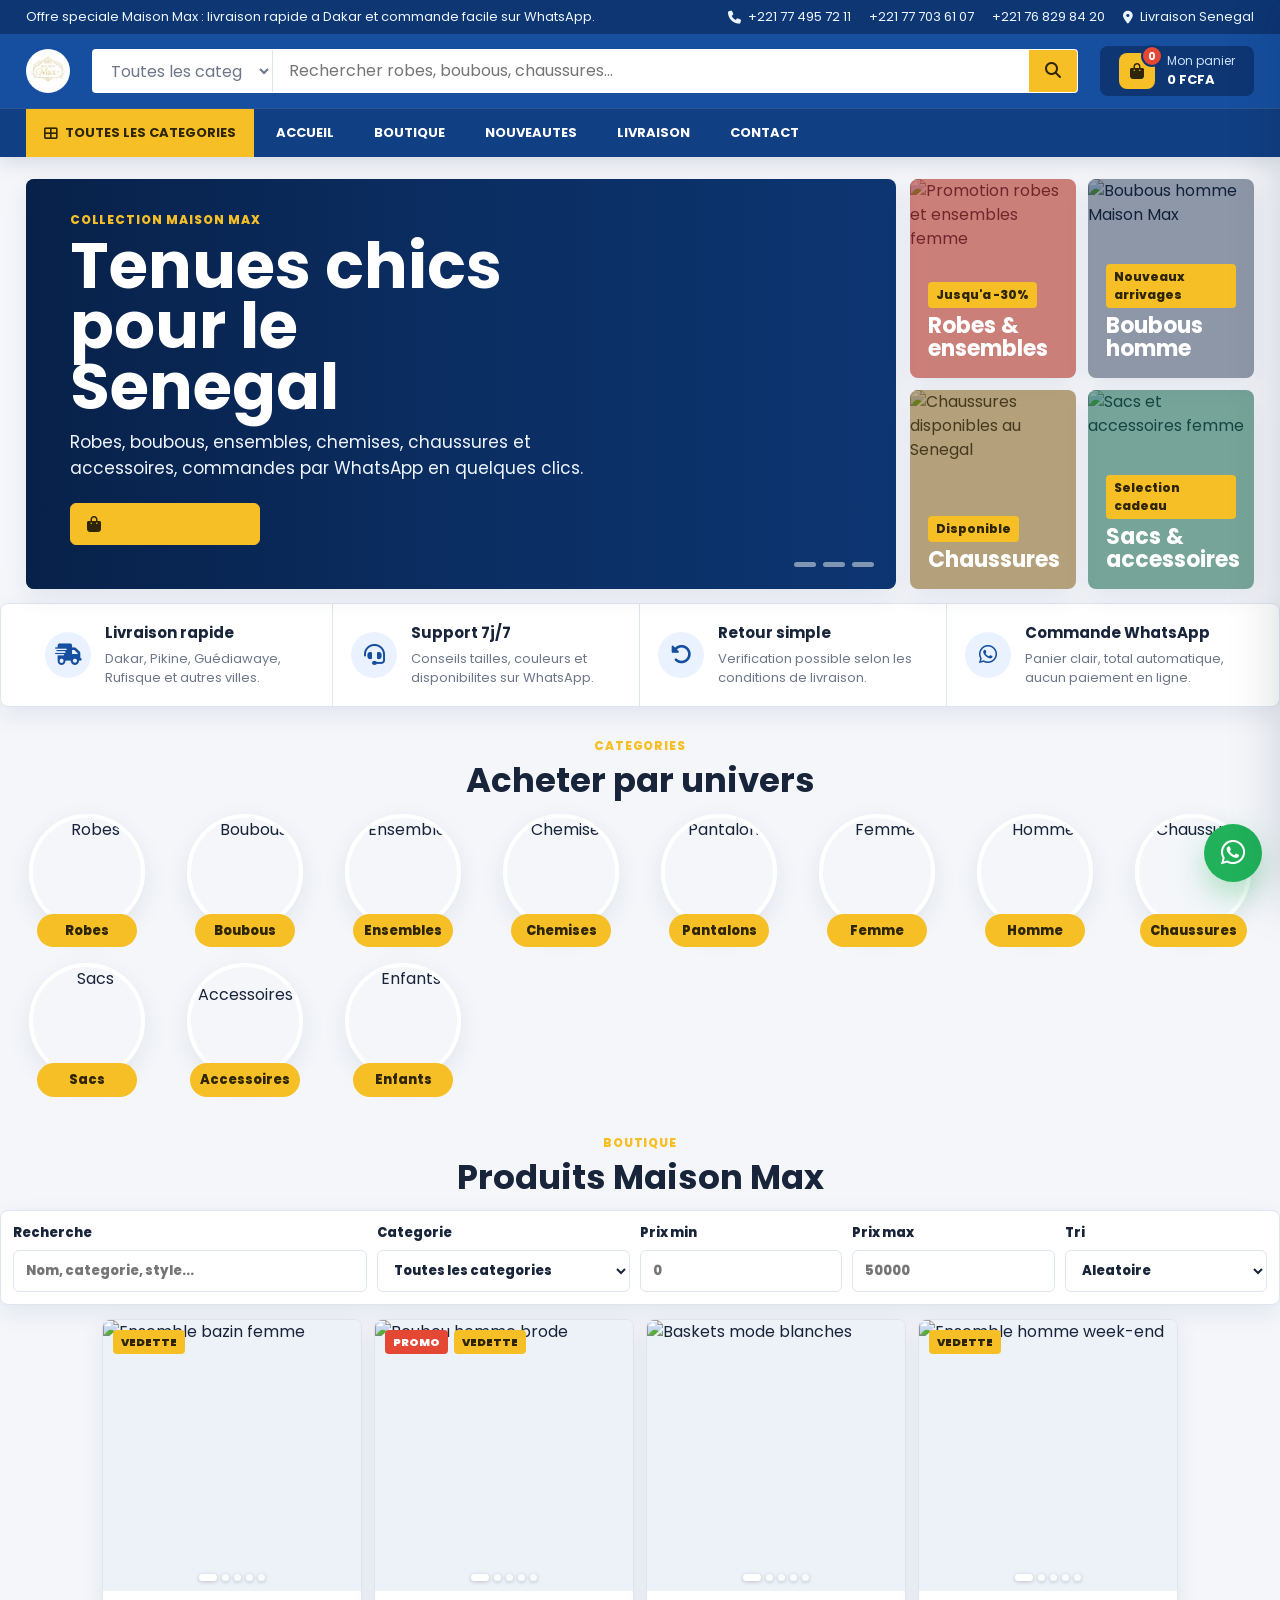
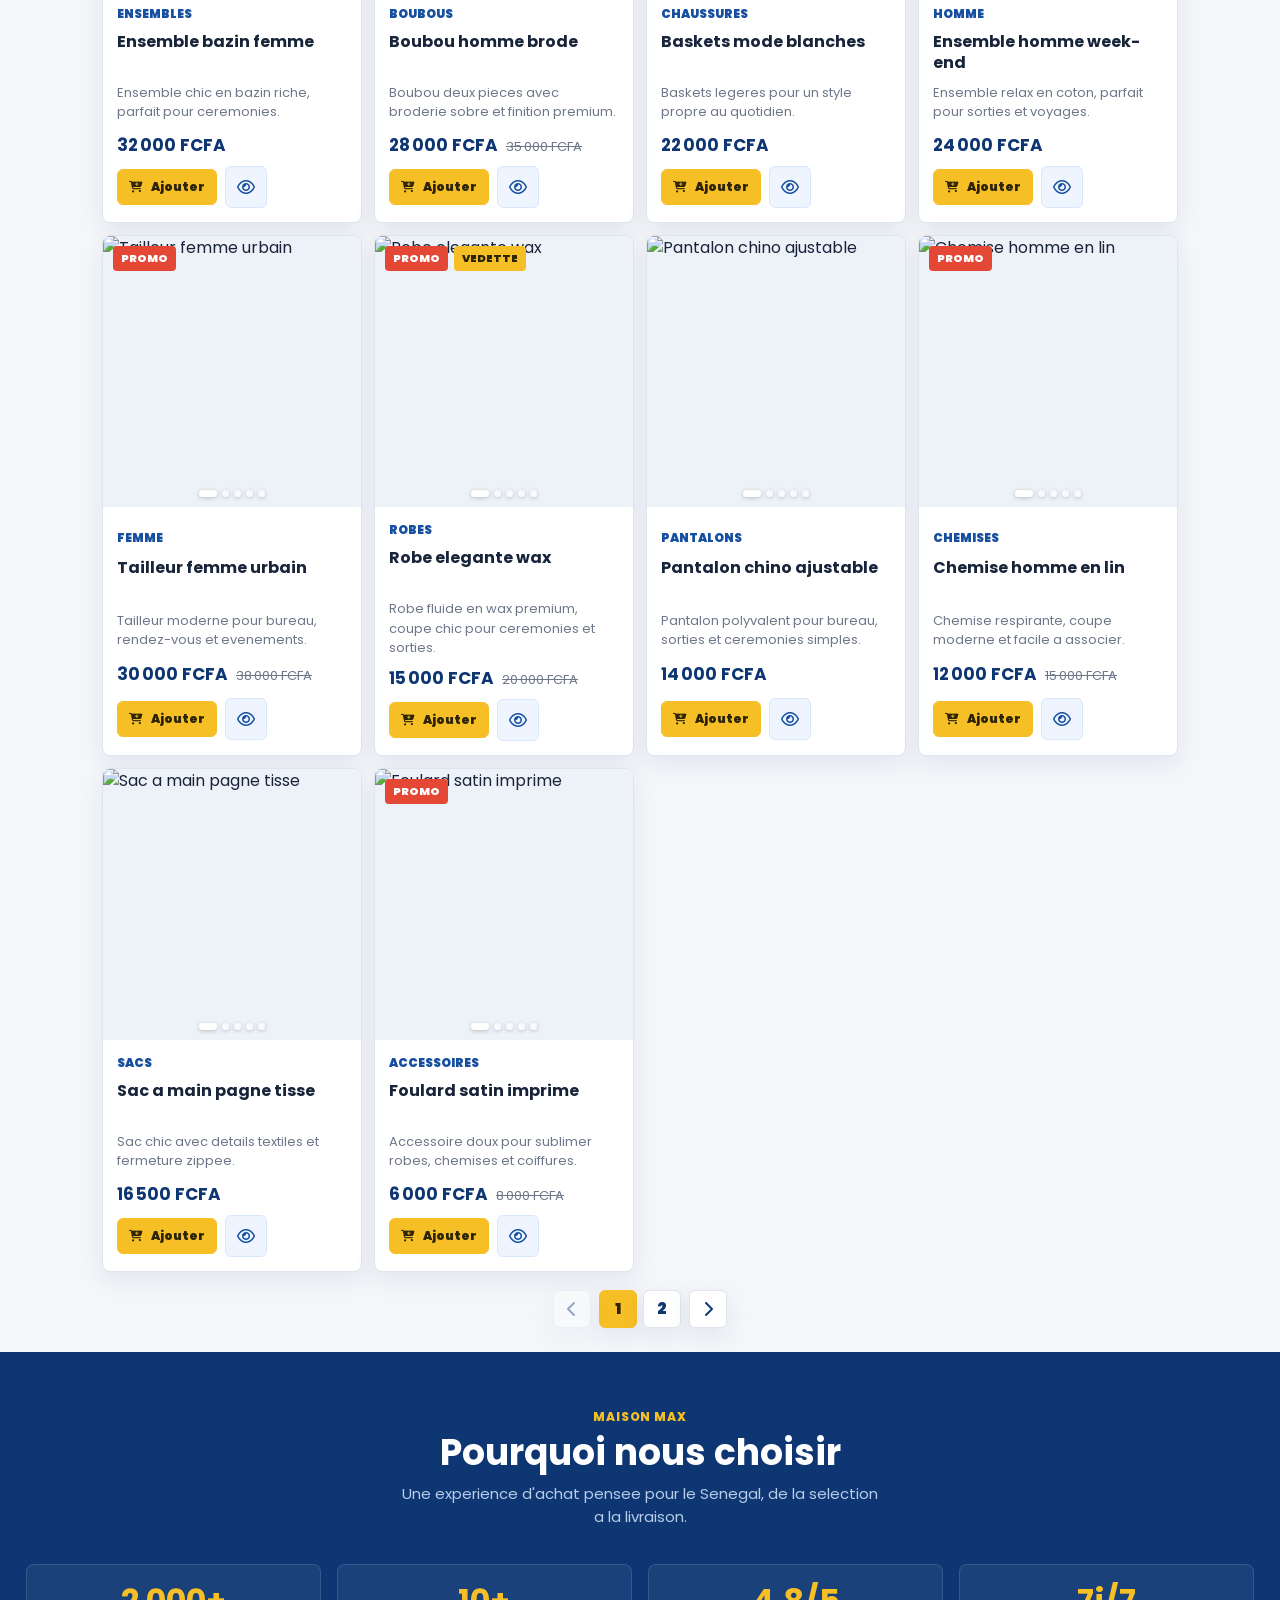
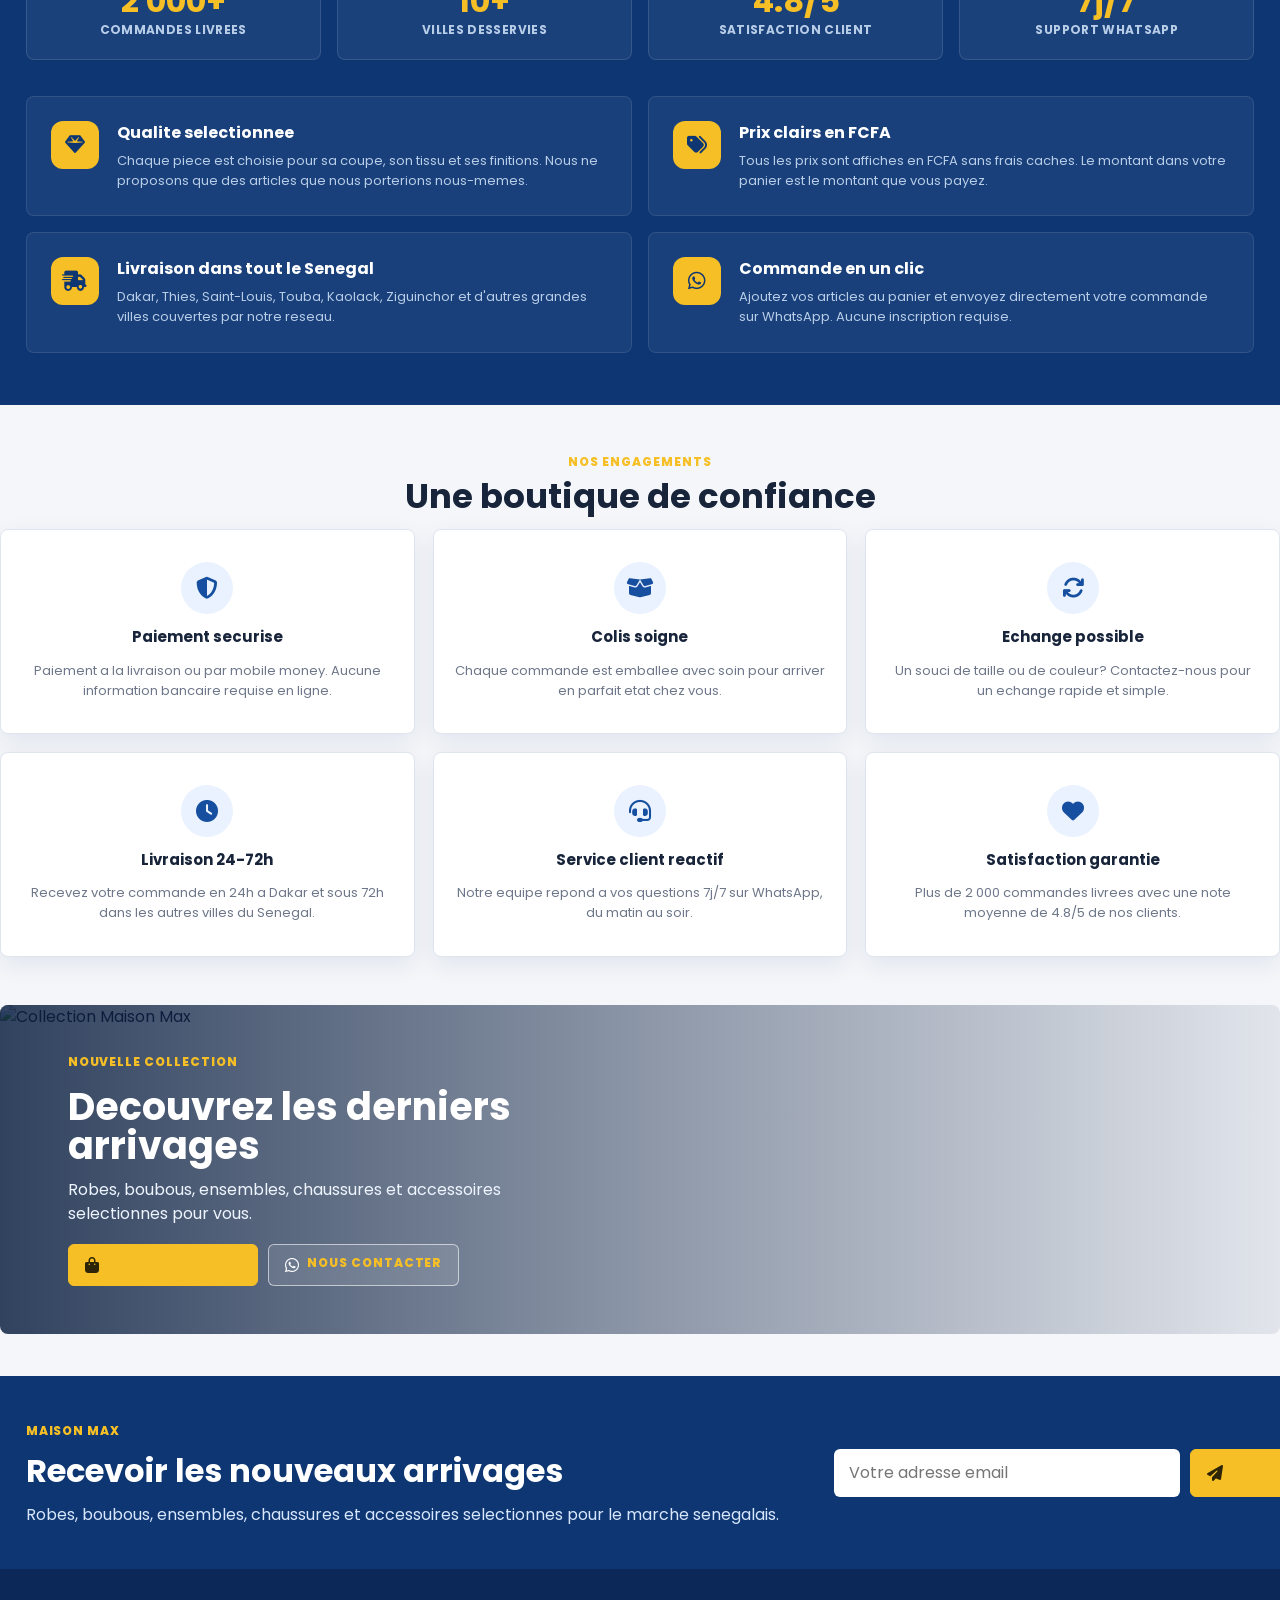
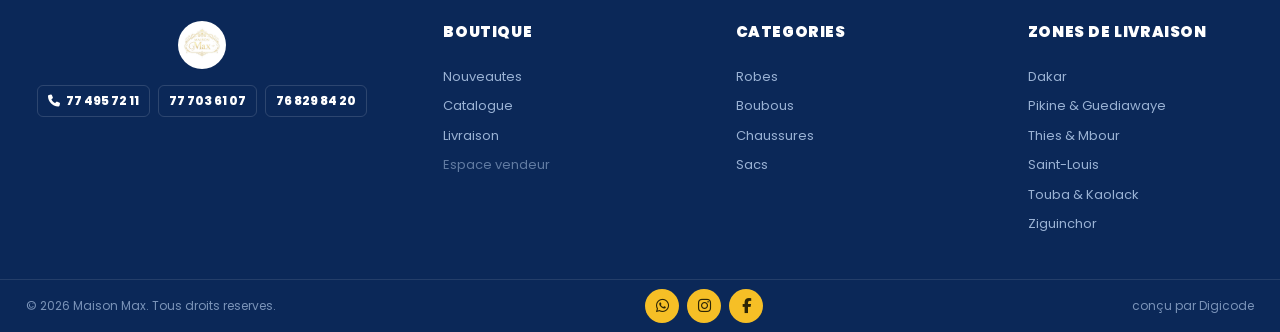
==== index.html @ e3ef1ea2 "Update footer credit" ====
<!doctype html>
<html lang="fr">
  <head>
    <meta charset="UTF-8" />
    <meta name="viewport" content="width=device-width, initial-scale=1.0" />
    <title>Maison Max Senegal | Vetements homme, femme et enfant en FCFA</title>
    <meta
      name="description"
      content="Maison Max vend des vetements chics au Senegal : robes, boubous, ensembles, chemises, chaussures, sacs et accessoires. Commande simple par WhatsApp, livraison a Dakar et dans les grandes villes."
    />
    <meta name="robots" content="index, follow" />
    <link rel="canonical" href="https://maisonmax.sn/" />
    <meta property="og:title" content="Maison Max Senegal | Boutique de vetements" />
    <meta
      property="og:description"
      content="Vetements homme, femme, enfant, chaussures et accessoires au Senegal. Ajoutez au panier et commandez directement sur WhatsApp."
    />
    <meta property="og:type" content="website" />
    <meta property="og:url" content="https://maisonmax.sn/" />
    <meta property="og:image" content="https://maisonmax.sn/assets/logo-maison-max.jpg" />
    <meta property="og:site_name" content="Maison Max" />
    <meta name="twitter:card" content="summary_large_image" />
    <meta name="twitter:title" content="Maison Max Senegal" />
    <meta
      name="twitter:description"
      content="Boutique de vetements au Senegal avec commande WhatsApp et livraison locale."
    />
    <meta name="twitter:image" content="https://maisonmax.sn/assets/logo-maison-max.jpg" />
    <link rel="icon" href="assets/logo-maison-max.jpg" type="image/jpeg" />
    <link rel="preconnect" href="https://fonts.googleapis.com" />
    <link rel="preconnect" href="https://fonts.gstatic.com" crossorigin />
    <link rel="stylesheet" href="https://fonts.googleapis.com/css2?family=Poppins:wght@400;500;600;700;800;900&display=swap" />
    <link rel="preconnect" href="https://cdnjs.cloudflare.com" />
    <link rel="preconnect" href="https://images.unsplash.com" />
    <link rel="stylesheet" href="https://cdnjs.cloudflare.com/ajax/libs/font-awesome/6.5.2/css/all.min.css" referrerpolicy="no-referrer" />
    <link rel="stylesheet" href="css/style.css" />
    <script type="application/ld+json">
      {
        "@context": "https://schema.org",
        "@type": "Store",
        "name": "Maison Max",
        "url": "https://maisonmax.sn/",
        "logo": "https://maisonmax.sn/assets/logo-maison-max.jpg",
        "image": "https://maisonmax.sn/assets/logo-maison-max.jpg",
        "description": "Boutique de vetements au Senegal specialisee dans les robes, boubous, ensembles, chemises, chaussures, sacs et accessoires.",
        "telephone": "+221774957211",
        "priceRange": "FCFA",
        "address": {
          "@type": "PostalAddress",
          "addressCountry": "SN",
          "addressLocality": "Dakar"
        },
        "areaServed": ["Dakar", "Pikine", "Guédiawaye", "Rufisque", "Thiès", "Mbour", "Saint-Louis", "Touba", "Kaolack", "Ziguinchor"],
        "sameAs": ["https://wa.me/221774957211"]
      }
    </script>
  </head>
  <body class="home-page">
    <header class="site-header">
      <div class="topbar">
        <div class="container topbar-inner">
          <p>Offre speciale Maison Max : livraison rapide a Dakar et commande facile sur WhatsApp.</p>
          <div class="topbar-links" role="group" aria-label="Informations boutique">
            <a href="tel:+221774957211"><i class="fa-solid fa-phone"></i> +221 77 495 72 11</a>
            <a href="tel:+221777036107">+221 77 703 61 07</a>
            <a href="tel:+221768298420">+221 76 829 84 20</a>
            <a href="#livraison"><i class="fa-solid fa-location-dot"></i> Livraison Senegal</a>
          </div>
        </div>
      </div>

      <div class="main-header">
        <div class="container main-header-inner">
          <button class="menu-toggle" type="button" data-menu-toggle aria-label="Ouvrir le menu" aria-expanded="false">
            <i class="fa-solid fa-bars"></i>
          </button>

          <a class="brand" href="index.html" aria-label="Maison Max accueil">
            <img src="assets/logo-maison-max.jpg" alt="Maison Max" width="96" height="58" />
          </a>

          <form class="header-search" role="search">
            <select data-hero-category aria-label="Categorie">
              <option value="all">Toutes les categories</option>
            </select>
            <input data-product-search type="search" placeholder="Rechercher robes, boubous, chaussures..." aria-label="Recherche produit" />
            <button type="submit" aria-label="Rechercher"><i class="fa-solid fa-magnifying-glass"></i></button>
          </form>

          <button class="cart-button" type="button" data-cart-open aria-label="Ouvrir le panier">
            <span class="cart-icon"><i class="fa-solid fa-bag-shopping"></i><strong data-cart-count>0</strong></span>
            <span>
              <small>Mon panier</small>
              <b data-cart-total>0 FCFA</b>
            </span>
          </button>
        </div>
      </div>

      <nav class="nav-bar" data-main-nav>
        <div class="container nav-inner">
          <button class="menu-close" type="button" data-menu-close aria-label="Fermer le menu">
            <i class="fa-solid fa-xmark"></i>
          </button>
          <button class="all-categories" type="button" data-category-shortcut data-category-shortcut-value="all">
            <i class="fa-solid fa-table-cells-large"></i>
            <span>Toutes les categories</span>
          </button>
          <div class="menu-category-grid" data-menu-categories aria-label="Sous-categories"></div>
          <a href="#accueil">Accueil</a>
          <a href="boutique.html">Boutique</a>
          <a href="#catalogue">Nouveautes</a>
          <a href="#livraison">Livraison</a>
          <a href="#contact">Contact</a>
        </div>
      </nav>
    </header>

    <main id="accueil">
      <section class="hero-band">
        <div class="container hero-grid">
          <article class="hero-main">
            <div class="hero-slider" aria-hidden="true">
              <img class="hero-slide" src="https://images.unsplash.com/photo-1483985988355-763728e1935b?auto=format&fit=crop&w=1500&q=84" alt="" loading="eager" />
              <img class="hero-slide" src="https://images.unsplash.com/photo-1490481651871-ab68de25d43d?auto=format&fit=crop&w=1500&q=84" alt="" loading="eager" />
              <img class="hero-slide" src="https://images.unsplash.com/photo-1529139574466-a303027c1d8b?auto=format&fit=crop&w=1500&q=84" alt="" loading="eager" />
            </div>
            <div class="hero-dots" aria-hidden="true">
              <span></span><span></span><span></span>
            </div>
            <div class="hero-copy">
              <span>Collection Maison Max</span>
              <h1>Tenues chics pour le Senegal</h1>
              <p>Robes, boubous, ensembles, chemises, chaussures et accessoires, commandes par WhatsApp en quelques clics.</p>
              <div class="hero-actions">
                <a class="btn btn-primary" href="boutique.html"><i class="fa-solid fa-bag-shopping"></i><span>Voir la boutique</span></a>
              </div>
            </div>
          </article>

          <div class="promo-stack" role="group" aria-label="Promotions Maison Max">
            <article class="promo-card red">
              <img src="https://images.unsplash.com/photo-1558769132-cb1aea458c5e?auto=format&fit=crop&w=700&q=80" alt="Promotion robes et ensembles femme" loading="lazy" />
              <div>
                <span>Jusqu'a -30%</span>
                <h2>Robes &amp; ensembles</h2>
              </div>
            </article>
            <article class="promo-card blue">
              <img src="https://images.unsplash.com/photo-1516826957135-700dedea698c?auto=format&fit=crop&w=700&q=80" alt="Boubous homme Maison Max" loading="lazy" />
              <div>
                <span>Nouveaux arrivages</span>
                <h2>Boubous homme</h2>
              </div>
            </article>
            <article class="promo-card gold">
              <img src="https://images.unsplash.com/photo-1549298916-b41d501d3772?auto=format&fit=crop&w=700&q=80" alt="Chaussures disponibles au Senegal" loading="lazy" />
              <div>
                <span>Disponible</span>
                <h2>Chaussures</h2>
              </div>
            </article>
            <article class="promo-card green">
              <img src="https://images.unsplash.com/photo-1590874103328-eac38a683ce7?auto=format&fit=crop&w=700&q=80" alt="Sacs et accessoires femme" loading="lazy" />
              <div>
                <span>Selection cadeau</span>
                <h2>Sacs &amp; accessoires</h2>
              </div>
            </article>
          </div>
        </div>
      </section>

      <section class="services-strip" id="livraison">
        <div class="container services-grid">
          <article>
            <i class="fa-solid fa-truck-fast"></i>
            <div>
              <h2>Livraison rapide</h2>
              <p>Dakar, Pikine, Guédiawaye, Rufisque et autres villes.</p>
            </div>
          </article>
          <article>
            <i class="fa-solid fa-headset"></i>
            <div>
              <h2>Support 7j/7</h2>
              <p>Conseils tailles, couleurs et disponibilites sur WhatsApp.</p>
            </div>
          </article>
          <article>
            <i class="fa-solid fa-rotate-left"></i>
            <div>
              <h2>Retour simple</h2>
              <p>Verification possible selon les conditions de livraison.</p>
            </div>
          </article>
          <article>
            <i class="fa-brands fa-whatsapp"></i>
            <div>
              <h2>Commande WhatsApp</h2>
              <p>Panier clair, total automatique, aucun paiement en ligne.</p>
            </div>
          </article>
        </div>
      </section>

      <section class="container category-section" aria-labelledby="categories-title">
        <div class="section-heading">
          <div>
            <span>Categories</span>
            <h2 id="categories-title">Acheter par univers</h2>
          </div>
        </div>
        <div class="category-circles" data-category-circles></div>
      </section>

      <section class="container commerce-layout" id="catalogue">
        <div class="shop-main">
          <section aria-labelledby="catalogue-title">
            <div class="section-heading compact">
              <div>
                <span>Boutique</span>
                <h2 id="catalogue-title">Produits Maison Max</h2>
              </div>
            </div>

            <div class="filters-panel">
              <div class="filter-field search-field">
                <label for="catalog-search">Recherche</label>
                <input id="catalog-search" data-product-search type="search" placeholder="Nom, categorie, style..." />
              </div>
              <div class="filter-field">
                <label for="category-filter">Categorie</label>
                <select id="category-filter" data-category-filter>
                  <option value="all">Toutes les categories</option>
                </select>
              </div>
              <div class="filter-field">
                <label for="min-price">Prix min</label>
                <input id="min-price" data-min-price type="number" min="0" step="500" placeholder="0" />
              </div>
              <div class="filter-field">
                <label for="max-price">Prix max</label>
                <input id="max-price" data-max-price type="number" min="0" step="500" placeholder="50000" />
              </div>
              <div class="filter-field">
                <label for="sort-products">Tri</label>
                <select id="sort-products" data-sort>
                  <option value="random">Aleatoire</option>
                  <option value="category">Par categorie</option>
                  <option value="newest">Plus recent</option>
                  <option value="price-asc">Prix croissant</option>
                  <option value="price-desc">Prix decroissant</option>
                  <option value="promo">Promotion</option>
                </select>
              </div>
            </div>

            <div class="alert" data-product-error hidden></div>
            <div class="products-grid skeleton-grid" data-product-skeleton>
              <div class="skeleton-card"></div>
              <div class="skeleton-card"></div>
              <div class="skeleton-card"></div>
              <div class="skeleton-card"></div>
            </div>
            <div class="empty-state" data-products-empty hidden>
              <i class="fa-regular fa-face-smile"></i>
              <h3>Aucun produit trouve</h3>
              <p>Essayez une autre recherche, une autre categorie ou une plage de prix plus large.</p>
            </div>
            <div class="products-grid" data-products-grid></div>
            <nav class="products-pagination" data-products-pagination aria-label="Pagination des produits"></nav>
          </section>

        </div>
      </section>

      <section class="why-band">
        <div class="container">
          <div class="why-header">
            <span>Maison Max</span>
            <h2>Pourquoi nous choisir</h2>
            <p>Une experience d'achat pensee pour le Senegal, de la selection a la livraison.</p>
          </div>
          <div class="why-stats">
            <div class="why-stat">
              <strong>2 000+</strong>
              <span>Commandes livrees</span>
            </div>
            <div class="why-stat">
              <strong>10+</strong>
              <span>Villes desservies</span>
            </div>
            <div class="why-stat">
              <strong>4.8/5</strong>
              <span>Satisfaction client</span>
            </div>
            <div class="why-stat">
              <strong>7j/7</strong>
              <span>Support WhatsApp</span>
            </div>
          </div>
          <div class="why-grid">
            <article class="why-card">
              <div class="why-icon"><i class="fa-solid fa-gem"></i></div>
              <div>
                <h3>Qualite selectionnee</h3>
                <p>Chaque piece est choisie pour sa coupe, son tissu et ses finitions. Nous ne proposons que des articles que nous porterions nous-memes.</p>
              </div>
            </article>
            <article class="why-card">
              <div class="why-icon"><i class="fa-solid fa-tags"></i></div>
              <div>
                <h3>Prix clairs en FCFA</h3>
                <p>Tous les prix sont affiches en FCFA sans frais caches. Le montant dans votre panier est le montant que vous payez.</p>
              </div>
            </article>
            <article class="why-card">
              <div class="why-icon"><i class="fa-solid fa-truck-fast"></i></div>
              <div>
                <h3>Livraison dans tout le Senegal</h3>
                <p>Dakar, Thies, Saint-Louis, Touba, Kaolack, Ziguinchor et d'autres grandes villes couvertes par notre reseau.</p>
              </div>
            </article>
            <article class="why-card">
              <div class="why-icon"><i class="fa-brands fa-whatsapp"></i></div>
              <div>
                <h3>Commande en un clic</h3>
                <p>Ajoutez vos articles au panier et envoyez directement votre commande sur WhatsApp. Aucune inscription requise.</p>
              </div>
            </article>
          </div>
        </div>
      </section>

      <section class="container reassurance-section">
        <div class="section-heading">
          <div>
            <span>Nos engagements</span>
            <h2>Une boutique de confiance</h2>
          </div>
        </div>
        <div class="reassurance-grid">
          <article class="reassurance-card">
            <div class="reassurance-icon"><i class="fa-solid fa-shield-halved"></i></div>
            <h3>Paiement securise</h3>
            <p>Paiement a la livraison ou par mobile money. Aucune information bancaire requise en ligne.</p>
          </article>
          <article class="reassurance-card">
            <div class="reassurance-icon"><i class="fa-solid fa-box-open"></i></div>
            <h3>Colis soigne</h3>
            <p>Chaque commande est emballee avec soin pour arriver en parfait etat chez vous.</p>
          </article>
          <article class="reassurance-card">
            <div class="reassurance-icon"><i class="fa-solid fa-arrows-rotate"></i></div>
            <h3>Echange possible</h3>
            <p>Un souci de taille ou de couleur? Contactez-nous pour un echange rapide et simple.</p>
          </article>
          <article class="reassurance-card">
            <div class="reassurance-icon"><i class="fa-solid fa-clock"></i></div>
            <h3>Livraison 24-72h</h3>
            <p>Recevez votre commande en 24h a Dakar et sous 72h dans les autres villes du Senegal.</p>
          </article>
          <article class="reassurance-card">
            <div class="reassurance-icon"><i class="fa-solid fa-headset"></i></div>
            <h3>Service client reactif</h3>
            <p>Notre equipe repond a vos questions 7j/7 sur WhatsApp, du matin au soir.</p>
          </article>
          <article class="reassurance-card">
            <div class="reassurance-icon"><i class="fa-solid fa-heart"></i></div>
            <h3>Satisfaction garantie</h3>
            <p>Plus de 2 000 commandes livrees avec une note moyenne de 4.8/5 de nos clients.</p>
          </article>
        </div>
      </section>

      <section class="cta-banner-section">
        <div class="container cta-banner">
          <img src="https://images.unsplash.com/photo-1490481651871-ab68de25d43d?auto=format&fit=crop&w=1600&q=80" alt="Collection Maison Max" loading="lazy" />
          <div class="cta-banner-overlay"></div>
          <div class="cta-banner-content">
            <span>Nouvelle collection</span>
            <h2>Decouvrez les derniers arrivages</h2>
            <p>Robes, boubous, ensembles, chaussures et accessoires selectionnes pour vous.</p>
            <div class="cta-banner-actions">
              <a class="btn btn-primary" href="boutique.html"><i class="fa-solid fa-bag-shopping"></i><span>Voir la boutique</span></a>
              <a class="btn btn-ghost" href="https://wa.me/221774957211"><i class="fa-brands fa-whatsapp"></i><span>Nous contacter</span></a>
            </div>
          </div>
        </div>
      </section>

      <section class="newsletter-band" id="contact">
        <div class="container newsletter-inner">
          <div>
            <span>Maison Max</span>
            <h2>Recevoir les nouveaux arrivages</h2>
            <p>Robes, boubous, ensembles, chaussures et accessoires selectionnes pour le marche senegalais.</p>
          </div>
          <form data-newsletter-form>
            <input type="email" placeholder="Votre adresse email" aria-label="Adresse email" required />
            <button class="btn btn-primary" type="submit"><i class="fa-solid fa-paper-plane"></i><span>S'inscrire</span></button>
          </form>
        </div>
      </section>
    </main>

    <footer class="site-footer">
      <div class="container footer-grid">
        <div class="footer-brand">
          <img src="assets/logo-maison-max.jpg" alt="Maison Max" width="120" height="90" loading="lazy" />
          <div class="footer-phones" aria-label="Numeros Maison Max">
            <a href="tel:+221774957211"><i class="fa-solid fa-phone"></i> 77 495 72 11</a>
            <a href="tel:+221777036107">77 703 61 07</a>
            <a href="tel:+221768298420">76 829 84 20</a>
          </div>
        </div>
        <div>
          <h2>Boutique</h2>
          <a href="#catalogue">Nouveautes</a>
          <a href="#catalogue">Catalogue</a>
          <a href="#livraison">Livraison</a>
          <a class="footer-admin" href="admin.html">Espace vendeur</a>
        </div>
        <div>
          <h2>Categories</h2>
          <a href="#catalogue">Robes</a>
          <a href="#catalogue">Boubous</a>
          <a href="#catalogue">Chaussures</a>
          <a href="#catalogue">Sacs</a>
        </div>
        <div>
          <h2>Zones de livraison</h2>
          <a href="#livraison">Dakar</a>
          <a href="#livraison">Pikine &amp; Guediawaye</a>
          <a href="#livraison">Thies &amp; Mbour</a>
          <a href="#livraison">Saint-Louis</a>
          <a href="#livraison">Touba &amp; Kaolack</a>
          <a href="#livraison">Ziguinchor</a>
        </div>
      </div>
      <div class="footer-bottom">
        <div class="container footer-bottom-inner">
          <p>&copy; 2026 Maison Max. Tous droits reserves.</p>
          <div class="social-links">
            <a href="https://wa.me/221774957211" aria-label="WhatsApp Maison Max"><i class="fa-brands fa-whatsapp"></i></a>
            <a href="#" aria-label="Instagram Maison Max"><i class="fa-brands fa-instagram"></i></a>
            <a href="#" aria-label="Facebook Maison Max"><i class="fa-brands fa-facebook-f"></i></a>
          </div>
          <p>conçu par Digicode</p>
        </div>
      </div>
    </footer>

    <a class="floating-whatsapp" href="https://wa.me/221774957211" data-whatsapp-floating aria-label="Contacter Maison Max sur WhatsApp">
      <i class="fa-brands fa-whatsapp"></i>
    </a>

    <div class="cart-overlay" data-cart-overlay></div>
    <aside class="cart-drawer" data-cart-drawer aria-hidden="true" aria-label="Panier">
      <div class="cart-header">
        <div>
          <span>Maison Max</span>
          <h2>Votre panier</h2>
          <p class="cart-summary" data-cart-summary>0 article</p>
        </div>
        <button class="icon-btn" type="button" data-cart-close aria-label="Fermer le panier"><i class="fa-solid fa-xmark"></i></button>
      </div>
      <div class="cart-empty" data-cart-empty>
        <i class="fa-solid fa-bag-shopping"></i>
        <p>Votre panier est vide.</p>
      </div>
      <div class="cart-list" data-cart-list></div>
      <div class="cart-footer">
        <label class="field-label">
          <span>Ville de livraison</span>
          <select data-delivery-city>
            <option value="">A preciser</option>
            <option>Dakar</option>
            <option>Pikine</option>
            <option>Guédiawaye</option>
            <option>Rufisque</option>
            <option>Thiès</option>
            <option>Mbour</option>
            <option>Saint-Louis</option>
            <option>Touba</option>
            <option>Kaolack</option>
            <option>Ziguinchor</option>
          </select>
        </label>
        <div class="cart-total-line">
          <span>Total</span>
          <strong data-cart-total>0 FCFA</strong>
        </div>
        <button class="btn btn-primary btn-full" type="button" data-whatsapp-checkout>
          <i class="fa-brands fa-whatsapp"></i><span>Commander sur WhatsApp</span>
        </button>
        <button class="text-btn center" type="button" data-clear-cart>Vider le panier</button>
      </div>
    </aside>

    <div class="product-modal" data-product-modal aria-hidden="true" role="dialog" aria-modal="true">
      <div class="product-modal-overlay" data-product-modal-overlay></div>
      <div class="product-modal-panel">
        <button class="icon-btn modal-close" type="button" data-product-modal-close aria-label="Fermer le detail produit">
          <i class="fa-solid fa-xmark"></i>
        </button>
        <div class="product-modal-body" data-product-modal-body></div>
      </div>
    </div>

    <script src="https://cdn.jsdelivr.net/npm/@supabase/supabase-js@2"></script>
    <script src="js/config.js"></script>
    <script src="js/utils.js"></script>
    <script src="js/supabase.js"></script>
    <script src="js/cart.js"></script>
    <script src="js/app.js"></script>
  </body>
</html>
---- css/style.css ----
:root {
  --primary: #164f9f;
  --primary-dark: #0d3673;
  --accent: #f6bf26;
  --accent-dark: #c89413;
  --danger: #e44834;
  --success: #16a56f;
  --text: #18243a;
  --muted: #6d7789;
  --border: #dfe5ef;
  --bg: #f4f6fa;
  --white: #ffffff;
  --panel: #ffffff;
  --shadow: 0 16px 40px rgba(18, 43, 77, 0.12);
  --soft-shadow: 0 8px 24px rgba(18, 43, 77, 0.08);
  --radius: 8px;
}

* {
  box-sizing: border-box;
}

html {
  max-width: 100%;
  overflow-x: hidden;
  scroll-behavior: smooth;
}

body {
  width: 100%;
  max-width: 100%;
  margin: 0;
  color: var(--text);
  background: var(--bg);
  font-family: "Poppins", ui-sans-serif, system-ui, -apple-system, BlinkMacSystemFont, "Segoe UI", sans-serif;
  line-height: 1.5;
  overflow-x: hidden;
}

.site-header,
main,
.site-footer {
  width: 100%;
  max-width: 100%;
}

body.cart-open,
body.modal-open,
body.mobile-menu-open {
  overflow: hidden;
  padding-right: var(--scrollbar-width, 0px);
}

img {
  display: block;
  max-width: 100%;
}

a {
  color: inherit;
  text-decoration: none;
}

button,
input,
select,
textarea {
  font: inherit;
  max-width: 100%;
}

button {
  cursor: pointer;
}

button:disabled {
  cursor: not-allowed;
  opacity: 0.65;
}

.container {
  width: 100%;
  max-width: none;
  margin: 0 auto;
  padding-right: clamp(14px, 2vw, 34px);
  padding-left: clamp(14px, 2vw, 34px);
}

.site-header {
  position: sticky;
  top: 0;
  z-index: 50;
  box-shadow: 0 6px 18px rgba(9, 28, 57, 0.12);
}

.topbar {
  background: var(--primary-dark);
  color: #ecf4ff;
  font-size: 13px;
}

.topbar-inner {
  min-height: 34px;
  display: flex;
  align-items: center;
  justify-content: space-between;
  gap: 18px;
}

.topbar p {
  margin: 0;
}

.topbar-links {
  display: flex;
  flex-wrap: wrap;
  align-items: center;
  justify-content: flex-end;
  gap: 6px 18px;
}

.topbar a {
  display: inline-flex;
  align-items: center;
  gap: 7px;
  color: #ecf4ff;
}

.main-header {
  background: var(--primary);
  color: var(--white);
}

.main-header-inner {
  min-height: 74px;
  display: grid;
  grid-template-columns: auto minmax(420px, 1fr) auto;
  align-items: center;
  gap: 22px;
}

.main-header-inner > * {
  min-width: 0;
}

.brand {
  display: inline-flex;
  align-items: center;
  width: max-content;
}

.brand img {
  width: 44px;
  height: 44px;
  object-fit: contain;
  border-radius: 50%;
  background: transparent;
  padding: 0;
}

.menu-toggle {
  display: none;
  width: 42px;
  height: 42px;
  border: 1px solid rgba(255, 255, 255, 0.28);
  border-radius: var(--radius);
  color: var(--white);
  background: rgba(255, 255, 255, 0.1);
}

.menu-toggle i {
  transition: transform 0.25s ease;
}

.menu-toggle.is-active i {
  transform: rotate(90deg);
}

.menu-close {
  display: none;
}

.header-search {
  display: grid;
  grid-template-columns: 180px 1fr 48px;
  min-height: 44px;
  background: var(--white);
  border-radius: 4px;
  overflow: hidden;
  border: 1px solid rgba(255, 255, 255, 0.24);
}

.header-search select,
.header-search input {
  min-width: 0;
  border: 0;
  outline: 0;
  color: var(--text);
  background: var(--white);
}

.header-search select {
  padding: 0 14px;
  border-right: 1px solid var(--border);
  color: var(--muted);
}

.header-search input {
  padding: 0 16px;
}

.header-search button {
  border: 0;
  color: #2d2506;
  background: var(--accent);
}

.product-page-search {
  display: flex;
  justify-content: center;
  background: transparent;
  border: 0;
}

.cart-button {
  min-width: 154px;
  min-height: 50px;
  display: inline-flex;
  align-items: center;
  justify-content: center;
  justify-self: end;
  gap: 12px;
  border: 0;
  border-radius: var(--radius);
  color: var(--white);
  background: var(--primary-dark);
}

.cart-button small,
.cart-button b {
  display: block;
  text-align: left;
}

.cart-button small {
  font-size: 12px;
  color: #cae0ff;
}

.cart-button b {
  font-size: 13px;
}

.cart-icon {
  position: relative;
  display: grid;
  place-items: center;
  width: 36px;
  height: 36px;
  border-radius: var(--radius);
  color: #2d2506;
  background: var(--accent);
}

.cart-icon strong {
  position: absolute;
  top: -8px;
  right: -8px;
  display: grid;
  place-items: center;
  width: 22px;
  height: 22px;
  border: 2px solid var(--primary-dark);
  border-radius: 50%;
  color: var(--white);
  background: var(--danger);
  font-size: 11px;
}

.nav-bar {
  background: #113f83;
  color: var(--white);
  border-top: 1px solid rgba(255, 255, 255, 0.12);
}

.nav-inner {
  min-height: 48px;
  display: flex;
  align-items: center;
  gap: 4px;
}

.nav-inner a,
.all-categories {
  min-height: 48px;
  display: inline-flex;
  align-items: center;
  gap: 8px;
  padding: 0 18px;
  border: 0;
  color: var(--white);
  background: transparent;
  font-weight: 700;
  font-size: 13px;
  text-transform: uppercase;
}

.all-categories {
  color: #2d2506;
  background: var(--accent);
  border-radius: 0;
}

.nav-inner a:hover,
.all-categories:hover {
  filter: brightness(1.04);
  background-color: rgba(255, 255, 255, 0.08);
}

.all-categories:hover {
  background: #ffd049;
}

.menu-category-grid {
  display: none;
}

.hero-band {
  padding: 22px 0 14px;
}

.hero-grid {
  display: grid;
  grid-template-columns: minmax(0, 2.15fr) minmax(320px, 0.85fr);
  gap: 14px;
}

.hero-main {
  position: relative;
  min-height: 410px;
  overflow: hidden;
  border-radius: var(--radius);
  background: var(--primary-dark);
  box-shadow: var(--soft-shadow);
}

.hero-slider {
  position: absolute;
  inset: 0;
}

.hero-slide {
  position: absolute;
  inset: 0;
  width: 100%;
  height: 100%;
  object-fit: cover;
  opacity: 0;
  animation: heroCarousel 12s linear infinite;
}

.hero-slide:nth-child(2) {
  animation-delay: 4s;
}

.hero-slide:nth-child(3) {
  animation-delay: 8s;
}

.hero-dots {
  position: absolute;
  z-index: 2;
  right: 22px;
  bottom: 22px;
  display: flex;
  gap: 7px;
}

.hero-dots span {
  width: 22px;
  height: 5px;
  border-radius: 999px;
  background: rgba(255, 255, 255, 0.48);
  animation: heroDot 12s linear infinite;
}

.hero-dots span:nth-child(2) {
  animation-delay: 4s;
}

.hero-dots span:nth-child(3) {
  animation-delay: 8s;
}

.promo-card img,
.sidebar-banner img {
  width: 100%;
  height: 100%;
  object-fit: cover;
}

.hero-main::after {
  content: "";
  position: absolute;
  inset: 0;
  background: linear-gradient(90deg, rgba(6, 27, 61, 0.78), rgba(6, 27, 61, 0.32), rgba(6, 27, 61, 0.04));
}

.hero-copy {
  position: absolute;
  z-index: 1;
  inset: auto auto 44px 44px;
  width: min(520px, calc(100% - 64px));
  color: var(--white);
}

.hero-copy span,
.section-heading span,
.newsletter-inner span,
.admin-title-row span,
.cart-header span {
  display: inline-block;
  margin-bottom: 7px;
  color: var(--accent);
  font-size: 12px;
  font-weight: 800;
  letter-spacing: 0.08em;
  text-transform: uppercase;
}

.hero-copy h1 {
  margin: 0 0 12px;
  max-width: 12ch;
  font-size: clamp(38px, 5vw, 68px);
  line-height: 0.95;
  letter-spacing: 0;
}

.hero-copy p {
  max-width: 560px;
  margin: 0 0 22px;
  color: #eef5ff;
  font-size: 17px;
}

.hero-actions {
  display: flex;
  flex-wrap: wrap;
  gap: 10px;
}

.promo-stack {
  display: grid;
  grid-template-columns: 1fr 1fr;
  gap: 12px;
}

.promo-card {
  position: relative;
  min-height: 198px;
  overflow: hidden;
  border-radius: var(--radius);
  box-shadow: var(--soft-shadow);
}

.promo-card::after {
  content: "";
  position: absolute;
  inset: 0;
  background: rgba(10, 30, 61, 0.44);
}

.promo-card.red::after {
  background: rgba(174, 42, 30, 0.58);
}

.promo-card.gold::after {
  background: rgba(119, 79, 0, 0.5);
}

.promo-card.green::after {
  background: rgba(17, 98, 73, 0.55);
}

.promo-card div {
  position: absolute;
  z-index: 1;
  left: 18px;
  right: 18px;
  bottom: 18px;
  color: var(--white);
}

.promo-card span {
  display: inline-block;
  margin-bottom: 6px;
  padding: 4px 8px;
  border-radius: 4px;
  color: #2d2506;
  background: var(--accent);
  font-size: 12px;
  font-weight: 800;
}

.promo-card h2 {
  margin: 0;
  font-size: 22px;
  line-height: 1.05;
}

.services-strip {
  padding: 0 0 22px;
}

.services-grid {
  display: grid;
  grid-template-columns: repeat(4, 1fr);
  background: var(--panel);
  border: 1px solid var(--border);
  border-radius: var(--radius);
  box-shadow: var(--soft-shadow);
}

.services-grid article {
  display: flex;
  align-items: center;
  gap: 14px;
  min-height: 92px;
  padding: 18px;
  border-right: 1px solid var(--border);
}

.services-grid article:last-child {
  border-right: 0;
}

.services-grid i {
  display: grid;
  place-items: center;
  flex: 0 0 46px;
  width: 46px;
  height: 46px;
  border-radius: 50%;
  color: var(--primary);
  background: #eaf2ff;
  font-size: 21px;
}

.services-grid h2 {
  margin: 0 0 4px;
  font-size: 15px;
}

.services-grid p {
  margin: 0;
  color: var(--muted);
  font-size: 13px;
}

.category-section {
  padding: 8px 0 22px;
}

.section-heading {
  display: flex;
  align-items: end;
  justify-content: center;
  gap: 22px;
  margin-bottom: 14px;
  text-align: center;
}

.section-heading.compact {
  align-items: center;
  margin-bottom: 14px;
}

.section-heading.compact .text-btn {
  margin-left: auto;
}

.section-heading > div {
  display: grid;
  justify-items: center;
}

.section-heading h2 {
  margin: 0;
  font-size: clamp(24px, 3vw, 34px);
  line-height: 1.1;
}

.section-heading p {
  max-width: 470px;
  margin: 0;
  color: var(--muted);
}

.category-circles {
  justify-content: center;
}

.category-circles-track {
  display: grid;
  grid-template-columns: repeat(auto-fit, minmax(118px, 144px));
  justify-content: center;
  gap: 14px;
}

.category-circle {
  display: grid;
  gap: 8px;
  justify-items: center;
  border: 0;
  color: var(--text);
  background: transparent;
}

.category-circle img {
  width: 116px;
  aspect-ratio: 1;
  border: 4px solid var(--white);
  border-radius: 50%;
  object-fit: cover;
  box-shadow: var(--soft-shadow);
  transition: transform 0.2s ease, border-color 0.2s ease;
}

.category-circle span {
  display: inline-flex;
  justify-content: center;
  min-width: 100px;
  margin-top: -24px;
  padding: 7px 10px;
  border-radius: 999px;
  color: #2d2506;
  background: var(--accent);
  font-size: 13px;
  font-weight: 800;
}

.category-circle:hover img {
  transform: translateY(-4px);
  border-color: var(--accent);
}

.category-circle.category-circle-dup {
  display: none;
}

.commerce-layout {
  display: grid;
  grid-template-columns: 1fr;
  gap: 18px;
  align-items: start;
  padding: 14px 0 24px;
}

.boutique-page .hero-band,
.boutique-page .services-strip,
.boutique-page .category-section,
.boutique-page .newsletter-band {
  display: none;
}

.boutique-page .commerce-layout {
  padding-top: 26px;
}

.shop-sidebar {
  display: grid;
  grid-template-columns: repeat(3, minmax(240px, 1fr));
  gap: 14px;
  order: 2;
}

.sidebar-card,
.sidebar-banner,
.admin-card,
.login-card {
  background: var(--panel);
  border: 1px solid var(--border);
  border-radius: var(--radius);
  box-shadow: var(--soft-shadow);
}

.sidebar-card {
  overflow: hidden;
}

.sidebar-card h2 {
  display: flex;
  align-items: center;
  gap: 9px;
  margin: 0;
  padding: 12px 14px;
  color: var(--white);
  background: var(--primary);
  font-size: 15px;
}

.mini-product-list {
  display: grid;
}

.mini-product {
  display: grid;
  grid-template-columns: 58px 1fr;
  gap: 12px;
  align-items: center;
  padding: 12px;
  border-bottom: 1px solid var(--border);
  cursor: pointer;
}

.mini-product:last-child {
  border-bottom: 0;
}

.mini-product:hover {
  background: #f8fbff;
}

.mini-product img {
  width: 58px;
  height: 58px;
  border-radius: 6px;
  object-fit: cover;
}

.mini-product h4 {
  margin: 0 0 4px;
  font-size: 13px;
  line-height: 1.25;
}

.mini-product p {
  margin: 0;
  color: var(--primary);
  font-size: 13px;
  font-weight: 800;
}

.sidebar-banner {
  position: relative;
  min-height: 280px;
  overflow: hidden;
}

.sidebar-banner::after {
  content: "";
  position: absolute;
  inset: 0;
  background: rgba(6, 31, 72, 0.44);
}

.sidebar-banner div {
  position: absolute;
  z-index: 1;
  left: 18px;
  right: 18px;
  bottom: 18px;
  color: var(--white);
}

.sidebar-banner span {
  color: var(--accent);
  font-weight: 800;
  text-transform: uppercase;
}

.sidebar-banner h2 {
  margin: 6px 0 0;
  line-height: 1.1;
}

.shop-main {
  min-width: 0;
  display: grid;
  gap: 18px;
  order: 1;
}

.hot-deal-block,
.catalog-section {
  scroll-margin-top: 140px;
}

.deal-row {
  width: 100%;
  display: grid;
  grid-template-columns: repeat(2, minmax(0, 1fr));
  gap: 16px;
  align-items: stretch;
}

.hot-deal-block {
  width: 100%;
  max-width: none;
  justify-self: center;
  display: grid;
  grid-template-rows: auto 1fr;
}

.deal-timer {
  display: grid;
  grid-template-columns: repeat(4, 58px);
  align-items: center;
  justify-content: center;
  gap: 8px;
}

.deal-timer span {
  display: grid;
  place-items: center;
  min-height: 54px;
  padding: 7px 6px;
  border-radius: 6px;
  color: var(--white);
  background: var(--primary);
  box-shadow: 0 6px 14px rgba(13, 54, 115, 0.16);
}

.deal-timer strong {
  font-size: 17px;
  line-height: 1;
}

.deal-timer small {
  color: #d8e7fb;
  font-size: 10px;
  font-weight: 800;
  line-height: 1;
  text-transform: uppercase;
}

.hot-deal-card {
  min-height: 320px;
  height: 100%;
  display: grid;
  grid-template-columns: minmax(180px, 0.85fr) minmax(0, 1.15fr);
  background: var(--panel);
  border: 1px solid var(--border);
  border-radius: var(--radius);
  overflow: hidden;
  box-shadow: var(--shadow);
}

.hot-deal-card > img {
  width: 100%;
  height: 100%;
  object-fit: cover;
}

.hot-deal-content {
  display: grid;
  align-content: center;
  justify-items: start;
  gap: 12px;
  padding: clamp(20px, 3vw, 34px);
}

.hot-deal-content h3 {
  margin: 0;
  max-width: 11ch;
  font-size: clamp(26px, 2.4vw, 36px);
  line-height: 1.02;
}

.hot-deal-content p {
  max-width: 560px;
  margin: 0;
  color: var(--muted);
  font-size: 15px;
}

.hot-deal-content .product-badge {
  min-height: 30px;
  padding: 6px 12px;
  font-size: 12px;
}

.hot-deal-content .product-price strong {
  font-size: 22px;
}

.hot-deal-content .product-price span {
  font-size: 14px;
}

.hot-deal-content .btn {
  min-height: 42px;
  padding: 0 18px;
  font-size: 13px;
}

.feature-deal-card {
  position: relative;
  min-height: 320px;
  height: 100%;
  overflow: hidden;
  border-radius: var(--radius);
  background: var(--primary-dark);
  box-shadow: var(--shadow);
}

.feature-deal-card::after {
  content: "";
  position: absolute;
  inset: 0;
  background: linear-gradient(180deg, rgba(8, 31, 67, 0.08), rgba(8, 31, 67, 0.86));
}

.feature-deal-card img {
  width: 100%;
  height: 100%;
  object-fit: cover;
}

.feature-deal-card div {
  position: absolute;
  z-index: 1;
  right: 20px;
  bottom: 20px;
  left: 20px;
  display: grid;
  justify-items: start;
  gap: 12px;
  color: var(--white);
}

.feature-deal-card span {
  color: var(--accent);
  font-size: 12px;
  font-weight: 900;
  letter-spacing: 0.08em;
  text-transform: uppercase;
}

.feature-deal-card h2 {
  margin: 0;
  max-width: 10ch;
  font-size: clamp(26px, 2.5vw, 36px);
  line-height: 1.02;
}

.feature-deal-card p {
  max-width: 420px;
  margin: 0;
  color: #ecf4ff;
  font-size: 14px;
}

.filters-panel {
  display: grid;
  grid-template-columns: minmax(180px, 1.4fr) minmax(160px, 1fr) repeat(3, minmax(120px, 0.8fr));
  gap: 10px;
  margin-bottom: 14px;
  padding: 12px;
  background: var(--panel);
  border: 1px solid var(--border);
  border-radius: var(--radius);
  box-shadow: var(--soft-shadow);
}

.shop-main > section {
  display: grid;
  justify-items: center;
}

.shop-main > section > .section-heading,
.shop-main > section > .filters-panel,
.shop-main > section > .alert,
.shop-main > section > .empty-state,
.shop-main > section > .products-grid,
.shop-main > section > .skeleton-grid {
  width: 100%;
}

.filter-field,
.field-label {
  display: grid;
  gap: 7px;
  color: var(--text);
  font-size: 13px;
  font-weight: 800;
}

.filter-field input,
.filter-field select,
.field-label input,
.field-label select,
.field-label textarea,
.admin-filters input,
.admin-filters select {
  width: 100%;
  min-height: 42px;
  border: 1px solid var(--border);
  border-radius: 6px;
  color: var(--text);
  background: var(--white);
  padding: 0 12px;
  outline: 0;
  transition: border-color 0.2s ease, box-shadow 0.2s ease;
}

.field-label textarea {
  min-height: 110px;
  padding-top: 10px;
  resize: vertical;
}

.filter-field input:focus,
.filter-field select:focus,
.field-label input:focus,
.field-label select:focus,
.field-label textarea:focus {
  border-color: var(--primary);
  box-shadow: 0 0 0 3px rgba(22, 79, 159, 0.12);
}

.products-grid {
  display: grid;
  grid-template-columns: repeat(auto-fill, minmax(220px, 260px));
  gap: 12px;
  align-items: stretch;
  justify-content: center;
}

.small-grid {
  grid-template-columns: repeat(4, minmax(220px, 260px));
  justify-content: center;
}

.products-pagination {
  display: flex;
  align-items: center;
  justify-content: center;
  gap: 8px;
  width: 100%;
  margin-top: 18px;
  flex-wrap: wrap;
}

.pagination-pages {
  display: flex;
  align-items: center;
  justify-content: center;
  gap: 6px;
}

.pagination-btn {
  display: inline-grid;
  place-items: center;
  min-width: 38px;
  height: 38px;
  border: 1px solid var(--border);
  border-radius: 6px;
  color: var(--primary-dark);
  background: var(--white);
  font-weight: 900;
  box-shadow: var(--soft-shadow);
  transition: transform 0.18s ease, background 0.18s ease, border-color 0.18s ease;
}

.pagination-btn:hover:not(:disabled) {
  transform: translateY(-1px);
  border-color: var(--primary);
}

.pagination-btn.is-current {
  color: #2d2506;
  background: var(--accent);
  border-color: var(--accent);
}

.pagination-btn:disabled {
  opacity: 0.42;
}

.pagination-gap {
  color: var(--muted);
  font-weight: 900;
}

.product-card {
  display: grid;
  background: var(--panel);
  border: 1px solid var(--border);
  border-radius: var(--radius);
  overflow: hidden;
  box-shadow: var(--soft-shadow);
}

.hero-main,
.promo-card,
.services-grid article,
.category-circle,
.sidebar-card,
.sidebar-banner,
.feature-deal-card,
.newsletter-inner {
  animation: riseFade 0.5s ease;
}

.product-card:hover {
  border-color: #bfd2ef;
  box-shadow: var(--shadow);
}

.product-media {
  position: relative;
  aspect-ratio: 1 / 1.05;
  overflow: hidden;
  background: #edf2f8;
}

.product-image-carousel {
  position: absolute;
  inset: 0;
}

.product-carousel-image {
  position: absolute;
  inset: 0;
  width: 100%;
  height: 100%;
  object-fit: cover;
  opacity: 0;
}

.product-carousel-image.is-active {
  opacity: 1;
}

.carousel-arrow {
  position: absolute;
  top: 50%;
  z-index: 3;
  transform: translateY(-50%);
  display: grid;
  place-items: center;
  width: 32px;
  height: 32px;
  border: 0;
  border-radius: 50%;
  color: var(--white);
  background: rgba(0, 0, 0, 0.45);
  font-size: 13px;
  opacity: 0;
  pointer-events: none;
  transition: opacity 0.2s ease, background 0.2s ease;
}

.product-media:hover .carousel-arrow {
  opacity: 1;
  pointer-events: auto;
}

.carousel-arrow:hover {
  background: rgba(0, 0, 0, 0.7);
}

.carousel-arrow-prev {
  left: 8px;
}

.carousel-arrow-next {
  right: 8px;
}

.product-carousel-dots {
  position: absolute;
  right: 10px;
  bottom: 10px;
  left: 10px;
  z-index: 2;
  display: flex;
  justify-content: center;
  gap: 5px;
}

.product-carousel-dots span {
  width: 7px;
  height: 7px;
  border-radius: 999px;
  background: rgba(255, 255, 255, 0.62);
  box-shadow: 0 1px 4px rgba(8, 20, 38, 0.22);
}

.product-carousel-dots span.is-active {
  width: 18px;
  background: var(--white);
}

.badge-stack,
.modal-label-row {
  display: flex;
  flex-wrap: wrap;
  gap: 6px;
}

.badge-stack {
  position: absolute;
  top: 10px;
  left: 10px;
}

.product-badge,
.status-pill {
  display: inline-flex;
  align-items: center;
  min-height: 24px;
  padding: 4px 8px;
  border-radius: 4px;
  color: var(--white);
  background: var(--primary);
  font-size: 11px;
  font-weight: 900;
  text-transform: uppercase;
}

.product-badge.promo,
.status-pill.promo {
  background: var(--danger);
}

.product-badge.featured {
  color: #2d2506;
  background: var(--accent);
}

.product-badge.success,
.status-pill.success {
  background: var(--success);
}

.product-badge.danger,
.status-pill.danger {
  background: var(--danger);
}

.product-body {
  display: grid;
  grid-template-rows: auto auto minmax(38px, auto) auto auto;
  gap: 8px;
  padding: 14px;
}

.product-category {
  margin: 0;
  color: var(--primary);
  font-size: 12px;
  font-weight: 900;
  text-transform: uppercase;
}

.product-body h3 {
  min-height: 44px;
  margin: 0;
  font-size: 16px;
  line-height: 1.35;
}

.product-desc {
  min-height: 42px;
  margin: 0;
  color: var(--muted);
  font-size: 13px;
}

.product-price {
  display: flex;
  flex-wrap: wrap;
  align-items: baseline;
  gap: 8px;
}

.product-price strong {
  color: var(--primary-dark);
  font-size: 17px;
}

.product-price span {
  color: var(--muted);
  font-size: 13px;
  text-decoration: line-through;
}

.product-actions,
.modal-actions {
  display: flex;
  align-items: center;
  gap: 8px;
}

.btn,
.icon-btn,
.text-btn {
  display: inline-flex;
  align-items: center;
  justify-content: center;
  gap: 8px;
  border-radius: 6px;
  border: 1px solid transparent;
  min-height: 42px;
  padding: 0 16px;
  font-weight: 900;
  transition: transform 0.18s ease, box-shadow 0.18s ease, background 0.18s ease, border-color 0.18s ease;
}

.btn:hover,
.icon-btn:hover {
  transform: translateY(-1px);
}

.btn-primary {
  color: #2d2506;
  background: var(--accent);
  border-color: var(--accent);
}

.btn-primary:hover {
  background: #ffd04a;
  box-shadow: 0 10px 20px rgba(246, 191, 38, 0.22);
}

.btn-ghost {
  color: var(--white);
  border-color: rgba(255, 255, 255, 0.58);
  background: rgba(255, 255, 255, 0.1);
}

.btn-outline {
  color: var(--primary);
  border-color: var(--primary);
  background: var(--white);
}

.btn-outline:hover {
  color: var(--white);
  background: var(--primary);
}

.btn-light {
  color: var(--primary-dark);
  border-color: var(--border);
  background: #f8fbff;
}

.btn-danger {
  color: var(--white);
  background: var(--danger);
  border-color: var(--danger);
}

.btn-sm {
  min-height: 36px;
  padding: 0 11px;
  font-size: 12px;
}

.btn-full {
  width: 100%;
}

.icon-btn {
  width: 42px;
  padding: 0;
  color: var(--primary);
  background: #eef5ff;
  border-color: #d8e7fb;
}

.icon-btn.small {
  width: 34px;
  min-height: 34px;
}

.icon-btn.danger {
  color: var(--danger);
  background: #fff0ee;
  border-color: #ffd5cf;
}

.text-btn {
  min-height: auto;
  padding: 0;
  border: 0;
  color: var(--primary);
  background: transparent;
}

.text-btn.center {
  margin: 10px auto 0;
}

.category-products {
  display: grid;
  gap: 20px;
  padding: 0 0 34px;
}

.catalog-section {
  display: grid;
  gap: 12px;
  justify-items: center;
}

.catalog-section .section-heading {
  width: 100%;
}

.catalog-section .products-grid {
  width: 100%;
}

.newsletter-band {
  padding: 42px 0;
  background: var(--primary-dark);
  color: var(--white);
}

.newsletter-inner {
  display: grid;
  grid-template-columns: minmax(0, 1fr) minmax(320px, 420px);
  gap: 28px;
  align-items: center;
}

.newsletter-inner h2 {
  margin: 0 0 8px;
  font-size: 32px;
}

.newsletter-inner p {
  margin: 0;
  color: #d8e7fb;
}

.newsletter-inner form {
  display: grid;
  grid-template-columns: 1fr auto;
  gap: 10px;
}

.newsletter-inner input {
  min-height: 48px;
  border: 1px solid rgba(255, 255, 255, 0.18);
  border-radius: 6px;
  padding: 0 14px;
}

.site-footer {
  color: #dfe9f8;
  background: #0b2858;
}

.footer-grid {
  display: grid;
  grid-template-columns: 1.6fr repeat(3, 1fr);
  gap: 40px;
  padding: 52px 0 40px;
}

.footer-grid > div {
  min-width: 0;
}

.footer-brand {
  display: flex;
  flex-direction: column;
  align-items: center;
  text-align: center;
  gap: 0;
}

.footer-brand img {
  width: 48px;
  height: 48px;
  object-fit: contain;
  border-radius: 50%;
  background: transparent;
  padding: 0;
  margin-bottom: 16px;
}

.footer-brand > p {
  margin: 0 0 16px;
  max-width: 280px;
  color: #9ab2d4;
  font-size: 13px;
  line-height: 1.6;
}

.login-card > img {
  width: 112px;
  height: 112px;
  object-fit: contain;
  border-radius: 50%;
  background: transparent;
  padding: 0;
}

.site-footer h2 {
  margin: 0 0 18px;
  color: var(--white);
  font-size: 15px;
  font-weight: 900;
  text-transform: uppercase;
  letter-spacing: 0.04em;
}

.site-footer a {
  display: block;
  margin: 0;
  padding: 5px 0;
  color: #9ab2d4;
  font-size: 13px;
  overflow-wrap: anywhere;
  transition: color 0.15s ease;
}

.site-footer a:hover {
  color: var(--accent);
}

.footer-phones {
  display: flex;
  flex-wrap: wrap;
  gap: 8px;
}

.footer-phones a {
  display: inline-flex;
  align-items: center;
  gap: 6px;
  min-height: 32px;
  margin: 0;
  padding: 5px 10px;
  border: 1px solid rgba(255, 255, 255, 0.14);
  border-radius: 6px;
  color: var(--white);
  font-size: 12px;
  font-weight: 800;
}

.footer-admin {
  font-size: 12px;
  opacity: 0.6;
}

.social-links {
  display: flex;
  justify-content: center;
  gap: 8px;
}

.social-links a {
  display: grid;
  place-items: center;
  width: 34px;
  height: 34px;
  margin: 0;
  border-radius: 50%;
  color: #2d2506;
  background: var(--accent);
  font-size: 15px;
  transition: transform 0.15s ease, background 0.15s ease;
}

.social-links a:hover {
  transform: translateY(-2px);
  background: #ffd04a;
}

.footer-bottom {
  border-top: 1px solid rgba(255, 255, 255, 0.1);
}

.footer-bottom-inner {
  min-height: 52px;
  display: flex;
  align-items: center;
  justify-content: space-between;
  gap: 18px;
  font-size: 12px;
}

.footer-bottom p {
  margin: 0;
  color: #7a93b8;
}

.floating-whatsapp {
  position: fixed;
  right: 18px;
  bottom: 18px;
  z-index: 45;
  display: grid;
  place-items: center;
  width: 58px;
  height: 58px;
  border-radius: 50%;
  color: var(--white);
  background: #20b15a;
  box-shadow: 0 14px 30px rgba(32, 177, 90, 0.32);
  font-size: 28px;
}

.cart-overlay,
.product-modal-overlay {
  position: fixed;
  inset: 0;
  z-index: 80;
  background: rgba(8, 20, 38, 0.52);
  opacity: 0;
  pointer-events: none;
  transition: opacity 0.2s ease;
}

.cart-open .cart-overlay {
  opacity: 1;
  pointer-events: auto;
}

.cart-drawer {
  position: fixed;
  z-index: 90;
  top: 0;
  right: 0;
  width: min(430px, 100%);
  height: 100vh;
  height: 100dvh;
  display: grid;
  grid-template-rows: auto 1fr auto;
  background: var(--white);
  box-shadow: -20px 0 50px rgba(6, 22, 46, 0.18);
  transform: translateX(105%);
  transition: transform 0.25s ease;
  overflow: hidden;
}

.cart-open .cart-drawer {
  transform: translateX(0);
}

.cart-header {
  display: flex;
  align-items: center;
  justify-content: space-between;
  gap: 16px;
  padding: 18px;
  color: var(--white);
  background: var(--primary-dark);
}

.cart-header h2 {
  margin: 0;
  font-size: 24px;
}

.cart-header span {
  color: var(--accent);
}

.cart-summary {
  margin: 5px 0 0;
  color: #d8e7fb;
  font-size: 13px;
  font-weight: 800;
}

.cart-header .icon-btn {
  color: var(--white);
  border-color: rgba(255, 255, 255, 0.22);
  background: rgba(255, 255, 255, 0.1);
}

.cart-list {
  grid-row: 2;
  overflow: auto;
  padding: 14px 18px;
  background: #f4f7fb;
}

.cart-empty {
  grid-row: 2;
  display: grid;
  place-items: center;
  align-self: center;
  gap: 10px;
  padding: 36px;
  color: var(--muted);
  text-align: center;
}

.cart-empty i {
  color: #b4c2d5;
  font-size: 42px;
}

.cart-item {
  display: grid;
  grid-template-columns: 74px 1fr;
  gap: 12px;
  margin-bottom: 10px;
  padding: 12px;
  border: 1px solid var(--border);
  border-radius: var(--radius);
  background: var(--white);
  box-shadow: var(--soft-shadow);
}

.cart-item > img {
  width: 74px;
  height: 82px;
  object-fit: cover;
  border-radius: 6px;
}

.cart-item-info h4 {
  margin: 0 0 5px;
  font-size: 15px;
}

.cart-item-meta {
  margin: 0 0 4px;
  color: var(--muted);
  font-size: 12px;
}

.cart-item-controls {
  grid-column: 2;
  display: flex;
  align-items: center;
  gap: 6px;
}

.cart-item-controls input {
  width: 52px;
  height: 34px;
  border: 1px solid var(--border);
  border-radius: 6px;
  text-align: center;
}

.cart-footer {
  grid-row: 3;
  padding: 18px;
  background: #f9fbfe;
  box-shadow: 0 -12px 30px rgba(6, 22, 46, 0.1);
}

.cart-total-line {
  display: flex;
  align-items: center;
  justify-content: space-between;
  margin: 14px 0;
  padding: 12px;
  border: 1px solid var(--border);
  border-radius: 8px;
  background: var(--white);
  font-size: 18px;
}

.product-modal {
  position: fixed;
  inset: 0;
  z-index: 100;
  display: none;
}

.product-modal.is-open {
  display: block;
}

.product-modal.is-open .product-modal-overlay {
  opacity: 1;
  pointer-events: auto;
}

.product-modal-panel {
  position: relative;
  z-index: 101;
  width: min(920px, calc(100% - 28px));
  max-height: calc(100vh - 40px);
  margin: 20px auto;
  overflow: auto;
  background: var(--white);
  border-radius: var(--radius);
  box-shadow: var(--shadow);
}

.modal-close {
  position: absolute;
  z-index: 2;
  top: 12px;
  right: 12px;
}

.product-modal-body {
  display: grid;
  grid-template-columns: 1fr 1fr;
  gap: 0;
}

.modal-gallery {
  display: grid;
  gap: 12px;
  padding: 18px;
  background: #f4f7fb;
}

.modal-main-image {
  width: 100%;
  aspect-ratio: 1 / 1.05;
  border-radius: var(--radius);
  object-fit: cover;
}

.modal-thumbs {
  display: grid;
  grid-template-columns: repeat(4, 1fr);
  gap: 8px;
}

.modal-thumbs button {
  padding: 0;
  border: 2px solid var(--white);
  border-radius: 6px;
  overflow: hidden;
  background: var(--white);
}

.modal-thumbs img {
  width: 100%;
  aspect-ratio: 1;
  object-fit: cover;
}

.modal-product-detail {
  display: grid;
  align-content: start;
  gap: 12px;
  padding: 32px 28px 28px;
}

.modal-product-detail h2 {
  margin: 0;
  font-size: 30px;
  line-height: 1.1;
}

.modal-description {
  margin: 0;
  color: var(--muted);
}

.option-form {
  display: grid;
  gap: 13px;
  margin-top: 8px;
}

.empty-state,
.alert {
  display: grid;
  place-items: center;
  gap: 8px;
  padding: 34px;
  color: var(--muted);
  text-align: center;
  background: var(--white);
  border: 1px solid var(--border);
  border-radius: var(--radius);
}

.empty-state i {
  color: var(--accent-dark);
  font-size: 36px;
}

.empty-state h3,
.empty-state h1 {
  margin: 0;
  color: var(--text);
}

.empty-state p {
  margin: 0;
}

.alert {
  margin-bottom: 16px;
  color: #9f281b;
  background: #fff3f1;
  border-color: #ffc9c2;
}

.why-band {
  padding: 52px 0;
  background: var(--primary-dark);
  color: var(--white);
}

.why-header {
  text-align: center;
  margin-bottom: 36px;
}

.why-header span {
  display: inline-block;
  margin-bottom: 7px;
  color: var(--accent);
  font-size: 12px;
  font-weight: 800;
  letter-spacing: 0.08em;
  text-transform: uppercase;
}

.why-header h2 {
  margin: 0 0 10px;
  font-size: clamp(26px, 3vw, 36px);
  line-height: 1.1;
}

.why-header p {
  margin: 0 auto;
  max-width: 480px;
  color: #b8cde8;
  font-size: 15px;
}

.why-stats {
  display: grid;
  grid-template-columns: repeat(4, 1fr);
  gap: 16px;
  margin-bottom: 36px;
}

.why-stat {
  display: grid;
  justify-items: center;
  gap: 4px;
  padding: 20px 12px;
  border: 1px solid rgba(255, 255, 255, 0.12);
  border-radius: var(--radius);
  background: rgba(255, 255, 255, 0.06);
  text-align: center;
}

.why-stat strong {
  color: var(--accent);
  font-size: clamp(24px, 2.5vw, 32px);
  line-height: 1;
}

.why-stat span {
  color: #b8cde8;
  font-size: 12px;
  font-weight: 700;
  text-transform: uppercase;
  letter-spacing: 0.03em;
}

.why-grid {
  display: grid;
  grid-template-columns: repeat(2, 1fr);
  gap: 16px;
}

.why-card {
  display: flex;
  align-items: flex-start;
  gap: 18px;
  padding: 24px;
  border: 1px solid rgba(255, 255, 255, 0.1);
  border-radius: var(--radius);
  background: rgba(255, 255, 255, 0.05);
  transition: background 0.2s ease;
}

.why-card:hover {
  background: rgba(255, 255, 255, 0.1);
}

.why-icon {
  flex: 0 0 48px;
  display: grid;
  place-items: center;
  width: 48px;
  height: 48px;
  border-radius: 12px;
  color: var(--primary-dark);
  background: var(--accent);
  font-size: 20px;
}

.why-card h3 {
  margin: 0 0 6px;
  font-size: 16px;
  color: var(--white);
}

.why-card p {
  margin: 0;
  color: #b8cde8;
  font-size: 13px;
  line-height: 1.55;
}

.reassurance-section {
  padding: 48px 0;
}

.reassurance-grid {
  display: grid;
  grid-template-columns: repeat(3, 1fr);
  gap: 18px;
}

.reassurance-card {
  display: grid;
  justify-items: center;
  gap: 12px;
  padding: 32px 20px;
  background: var(--panel);
  border: 1px solid var(--border);
  border-radius: var(--radius);
  box-shadow: var(--soft-shadow);
  text-align: center;
  transition: transform 0.2s ease, box-shadow 0.2s ease;
}

.reassurance-card:hover {
  transform: translateY(-3px);
  box-shadow: var(--shadow);
}

.reassurance-icon {
  display: grid;
  place-items: center;
  width: 52px;
  height: 52px;
  border-radius: 50%;
  color: var(--primary);
  background: #eaf2ff;
  font-size: 22px;
}

.reassurance-card h3 {
  margin: 0;
  font-size: 15px;
  font-weight: 700;
}

.reassurance-card p {
  margin: 0;
  color: var(--muted);
  font-size: 13px;
  line-height: 1.55;
}

.cta-banner-section {
  padding: 0 0 42px;
}

.cta-banner {
  position: relative;
  min-height: 320px;
  overflow: hidden;
  border-radius: var(--radius);
}

.cta-banner > img {
  position: absolute;
  inset: 0;
  width: 100%;
  height: 100%;
  object-fit: cover;
}

.cta-banner-overlay {
  position: absolute;
  inset: 0;
  background: linear-gradient(90deg, rgba(6, 27, 61, 0.82), rgba(6, 27, 61, 0.44), rgba(6, 27, 61, 0.08));
}

.cta-banner-content {
  position: relative;
  z-index: 1;
  display: grid;
  justify-items: start;
  gap: 12px;
  max-width: 540px;
  padding: 48px 42px;
  color: var(--white);
}

.cta-banner-content span {
  display: inline-block;
  margin-bottom: 4px;
  color: var(--accent);
  font-size: 12px;
  font-weight: 800;
  letter-spacing: 0.08em;
  text-transform: uppercase;
}

.cta-banner-content h2 {
  margin: 0;
  font-size: clamp(26px, 3vw, 38px);
  line-height: 1.05;
}

.cta-banner-content p {
  margin: 0;
  color: #eef5ff;
  font-size: 16px;
}

.cta-banner-actions {
  display: flex;
  flex-wrap: wrap;
  gap: 10px;
  margin-top: 6px;
}

.skeleton-grid {
  margin-bottom: 16px;
}

.skeleton-card {
  min-height: 330px;
  border-radius: var(--radius);
  background: linear-gradient(90deg, #e8edf5 25%, #f7f9fc 37%, #e8edf5 63%);
  background-size: 400% 100%;
  animation: skeleton 1.3s ease infinite;
}

.skeleton-card.wide {
  min-height: 520px;
}

@keyframes skeleton {
  0% {
    background-position: 100% 50%;
  }
  100% {
    background-position: 0 50%;
  }
}

@keyframes heroCarousel {
  0%,
  30% {
    opacity: 1;
  }
  34%,
  100% {
    opacity: 0;
  }
}

@keyframes heroDot {
  0%,
  30% {
    width: 30px;
    background: var(--white);
  }
  34%,
  100% {
    width: 10px;
    background: rgba(255, 255, 255, 0.48);
  }
}

@keyframes categoryMarquee {
  from {
    transform: translateX(0);
  }
  to {
    transform: translateX(-50%);
  }
}

@keyframes categoryTitleMarquee {
  from {
    transform: translateX(100%);
  }
  to {
    transform: translateX(-100%);
  }
}

@keyframes riseFade {
  from {
    opacity: 0;
    transform: translateY(14px);
  }
  to {
    opacity: 1;
    transform: translateY(0);
  }
}

@keyframes mobileMenuItem {
  from {
    opacity: 0;
    transform: translateX(-8px);
  }
  to {
    opacity: 1;
    transform: translateX(0);
  }
}

.toast-holder {
  position: fixed;
  z-index: 200;
  top: 18px;
  right: 18px;
  display: grid;
  gap: 10px;
}

.toast {
  max-width: 340px;
  padding: 12px 14px;
  border-radius: var(--radius);
  color: var(--white);
  background: var(--success);
  box-shadow: var(--shadow);
  transform: translateY(-10px);
  opacity: 0;
  transition: opacity 0.2s ease, transform 0.2s ease;
}

.toast-error {
  background: var(--danger);
}

.toast.is-visible {
  transform: translateY(0);
  opacity: 1;
}

.breadcrumb {
  display: flex;
  align-items: center;
  gap: 9px;
  margin: 24px 0;
  color: var(--muted);
  font-size: 14px;
}

.breadcrumb a {
  color: var(--primary);
  font-weight: 800;
}

.product-page-main {
  min-height: 60vh;
  padding-bottom: 48px;
}

.product-page-shell {
  display: grid;
  grid-template-columns: minmax(280px, 0.9fr) minmax(0, 1fr);
  gap: 28px;
  align-items: start;
  background: var(--white);
  border: 1px solid var(--border);
  border-radius: var(--radius);
  box-shadow: var(--soft-shadow);
  padding: 22px;
}

.product-page-gallery img {
  width: 100%;
  aspect-ratio: 1 / 1.1;
  border-radius: var(--radius);
  object-fit: cover;
}

.product-page-info {
  display: grid;
  gap: 14px;
  align-content: start;
  padding: 10px 0;
}

.product-page-info h1 {
  margin: 0;
  font-size: clamp(32px, 4vw, 48px);
  line-height: 1.05;
}

.lead-text {
  margin: 0;
  color: var(--muted);
  font-size: 17px;
}

.product-page-form {
  max-width: 460px;
}

.admin-body {
  background: #eef2f8;
}

.admin-header {
  background: var(--primary-dark);
  color: var(--white);
  box-shadow: var(--soft-shadow);
}

.admin-header-inner {
  min-height: 76px;
  display: flex;
  align-items: center;
  justify-content: space-between;
  gap: 18px;
}

.admin-header-actions {
  display: flex;
  align-items: center;
  gap: 10px;
}

.admin-main {
  padding: 30px 0 60px;
}

.admin-login-panel {
  min-height: calc(100vh - 150px);
  display: grid;
  place-items: center;
}

.login-card {
  width: min(430px, 100%);
  padding: 28px;
  text-align: center;
}

.login-card img {
  margin: 0 auto 18px;
}

.login-card h1,
.admin-title-row h1 {
  margin: 0 0 6px;
}

.login-card p {
  margin: 0 0 18px;
  color: var(--muted);
}

.login-card form {
  display: grid;
  gap: 14px;
  text-align: left;
}

.admin-empty-setup {
  display: grid;
  place-items: center;
  gap: 12px;
  padding: 56px 24px;
  text-align: center;
  background: var(--white);
  border: 1px solid var(--border);
  border-radius: var(--radius);
  box-shadow: var(--soft-shadow);
}

.admin-empty-setup i {
  color: var(--primary);
  font-size: 46px;
}

.admin-empty-setup h1,
.admin-empty-setup p {
  margin: 0;
}

.admin-empty-setup p {
  max-width: 680px;
  color: var(--muted);
}

.admin-title-row {
  display: flex;
  align-items: center;
  justify-content: space-between;
  gap: 18px;
  margin-bottom: 18px;
}

.admin-grid {
  display: grid;
  grid-template-columns: minmax(320px, 0.78fr) minmax(0, 1.22fr);
  gap: 20px;
  align-items: start;
}

.admin-card {
  padding: 18px;
}

.category-admin-card {
  grid-column: 1 / -1;
}

.admin-card-header {
  display: flex;
  align-items: center;
  justify-content: space-between;
  gap: 14px;
  margin-bottom: 14px;
}

.admin-card-header h2 {
  margin: 0;
  font-size: 22px;
}

.admin-form {
  display: grid;
  gap: 14px;
}

.form-grid {
  display: grid;
  gap: 12px;
}

.form-grid.two {
  grid-template-columns: 1fr 1fr;
}

.admin-gallery-panel {
  display: grid;
  gap: 12px;
  padding: 14px;
  border: 1px solid var(--border);
  border-radius: var(--radius);
  background: #f8fbff;
}

.admin-gallery-head {
  display: flex;
  align-items: flex-start;
  justify-content: space-between;
  gap: 12px;
}

.admin-gallery-head span {
  color: var(--text);
  font-size: 13px;
  font-weight: 900;
}

.admin-gallery-head small,
.field-help {
  color: var(--muted);
  font-size: 12px;
  font-weight: 600;
}

.admin-image-url-grid {
  display: grid;
  grid-template-columns: repeat(3, minmax(0, 1fr));
  gap: 10px;
}

.checkbox-grid {
  display: flex;
  flex-wrap: wrap;
  gap: 10px;
}

.checkbox-grid label {
  display: inline-flex;
  align-items: center;
  gap: 8px;
  padding: 9px 11px;
  border: 1px solid var(--border);
  border-radius: 6px;
  background: #f8fbff;
  font-size: 13px;
  font-weight: 800;
}

.admin-images-preview {
  display: grid;
  grid-template-columns: repeat(3, minmax(0, 1fr));
  gap: 8px;
}

.admin-image-thumb {
  position: relative;
  overflow: hidden;
  border: 1px solid var(--border);
  border-radius: 6px;
  background: var(--white);
}

.admin-image-thumb img {
  width: 100%;
  aspect-ratio: 1;
  object-fit: cover;
}

.admin-image-thumb span {
  position: absolute;
  right: 6px;
  bottom: 6px;
  max-width: calc(100% - 12px);
  padding: 3px 6px;
  border-radius: 999px;
  color: var(--white);
  background: rgba(8, 20, 38, 0.72);
  font-size: 10px;
  font-weight: 900;
}

.admin-image-empty {
  grid-column: 1 / -1;
  padding: 18px;
  border: 1px dashed #b8c5d8;
  border-radius: 6px;
  color: var(--muted);
  background: var(--white);
  font-size: 13px;
  font-weight: 700;
  text-align: center;
}

.admin-filters {
  display: grid;
  grid-template-columns: 1.2fr 0.9fr 0.9fr;
  gap: 10px;
  margin-bottom: 14px;
}

.admin-product-list {
  display: grid;
  gap: 10px;
}

.admin-products-pagination {
  margin-top: 14px;
}

.admin-product-row {
  display: grid;
  grid-template-columns: 76px minmax(0, 1fr) auto;
  gap: 12px;
  align-items: center;
  padding: 12px;
  border: 1px solid var(--border);
  border-radius: var(--radius);
  background: #fbfdff;
}

.admin-product-row > img {
  width: 76px;
  height: 82px;
  border-radius: 6px;
  object-fit: cover;
}

.admin-product-info h3 {
  margin: 0 0 4px;
  font-size: 16px;
}

.admin-product-info p {
  margin: 0 0 8px;
  color: var(--muted);
  font-size: 13px;
}

.admin-status-list {
  display: flex;
  flex-wrap: wrap;
  gap: 5px;
}

.admin-row-actions {
  display: flex;
  flex-wrap: wrap;
  justify-content: flex-end;
  gap: 7px;
}

.admin-category-image-list {
  display: grid;
  grid-template-columns: repeat(2, minmax(0, 1fr));
  gap: 12px;
}

.admin-category-image-row {
  display: grid;
  grid-template-columns: 96px minmax(0, 1fr);
  gap: 12px;
  align-items: start;
  padding: 12px;
  border: 1px solid var(--border);
  border-radius: var(--radius);
  background: #fbfdff;
}

.admin-category-image-row > img {
  width: 96px;
  aspect-ratio: 1;
  border-radius: 50%;
  object-fit: cover;
}

.admin-category-image-content {
  display: grid;
  gap: 10px;
}

.admin-category-image-content h3 {
  margin: 0;
  font-size: 16px;
}

.admin-category-image-actions {
  display: flex;
  flex-wrap: wrap;
  gap: 8px;
}

[hidden] {
  display: none !important;
}

@media (max-width: 1100px) {
  .main-header-inner {
    grid-template-columns: auto 1fr auto;
  }

  .brand img {
    width: 42px;
    height: 42px;
  }

  .hero-grid,
  .commerce-layout,
  .admin-grid {
    grid-template-columns: 1fr;
  }

  .shop-sidebar {
    grid-template-columns: repeat(3, 1fr);
  }

  .small-grid {
    grid-template-columns: repeat(3, minmax(0, 1fr));
  }

  .why-stats {
    grid-template-columns: repeat(4, 1fr);
  }

  .category-circles-track {
    grid-template-columns: repeat(auto-fit, minmax(118px, 144px));
  }

  .services-grid {
    grid-template-columns: repeat(2, 1fr);
  }

  .services-grid article:nth-child(2) {
    border-right: 0;
  }

  .filters-panel {
    grid-template-columns: repeat(3, 1fr);
  }
}

@media (max-width: 820px) {
  html,
  body {
    max-width: 100%;
    overflow-x: hidden;
  }

  .site-header,
  main,
  .site-footer {
    overflow-x: clip;
  }

  .newsletter-inner,
  .admin-title-row {
    align-items: center;
    flex-direction: column;
    text-align: center;
  }

  .topbar {
    display: none;
  }

  .section-heading {
    align-items: center;
    flex-direction: column;
    text-align: center;
  }

  .section-heading.compact .text-btn {
    margin: 0 auto;
  }

  .main-header-inner {
    grid-template-columns: 42px minmax(0, 1fr) 48px;
    gap: 12px;
    padding: 10px 0;
  }

  .menu-toggle {
    display: inline-grid;
    place-items: center;
    grid-column: 1;
    grid-row: 1;
  }

  .main-header-inner > .brand {
    grid-column: 2;
    grid-row: 1;
    justify-self: center;
    display: none;
  }

  .brand img {
    width: 40px;
    height: 40px;
  }

  .main-header-inner > .cart-button {
    grid-column: 3;
    grid-row: 1;
    justify-self: end;
  }

  .header-search {
    grid-column: 1 / -1;
    grid-row: 2;
    width: 100%;
    grid-template-columns: minmax(104px, 128px) minmax(0, 1fr) 44px;
  }

  .product-page-search {
    grid-template-columns: none;
  }

  .cart-button {
    min-width: 48px;
    padding: 0 8px;
  }

  .cart-button > span:last-child {
    display: none;
  }

  .nav-bar {
    position: fixed;
    top: 0;
    left: 0;
    z-index: 75;
    display: block;
    width: min(320px, 82vw);
    height: 100vh;
    height: 100dvh;
    overflow: hidden;
    opacity: 0;
    pointer-events: none;
    background: #113f83;
    box-shadow: 18px 0 42px rgba(8, 20, 38, 0.28);
    transform: translateX(-105%);
    transition: opacity 0.24s ease, transform 0.3s ease;
  }

  .nav-bar.is-open {
    opacity: 1;
    pointer-events: auto;
    transform: translateX(0);
  }

  .nav-inner {
    align-items: stretch;
    flex-direction: column;
    min-height: 100%;
    padding: 76px 14px 18px;
  }

  .menu-close {
    position: absolute;
    top: 16px;
    right: 14px;
    display: inline-grid;
    place-items: center;
    width: 42px;
    height: 42px;
    border: 1px solid rgba(255, 255, 255, 0.18);
    border-radius: 50%;
    color: var(--white);
    background: rgba(255, 255, 255, 0.1);
    font-size: 20px;
  }

  .nav-inner a,
  .all-categories {
    width: 100%;
    justify-content: flex-start;
    border-radius: 6px;
  }

  .nav-bar.is-open .nav-inner a,
  .nav-bar.is-open .all-categories {
    animation: mobileMenuItem 0.26s ease both;
  }

  .menu-category-grid {
    display: grid;
    grid-template-columns: repeat(2, minmax(0, 1fr));
    gap: 9px;
    padding: 4px 0 10px;
  }

  .menu-category-card {
    display: grid;
    grid-template-columns: 42px minmax(0, 1fr);
    align-items: center;
    gap: 8px;
    min-height: 54px;
    padding: 7px;
    border: 1px solid rgba(255, 255, 255, 0.14);
    border-radius: 8px;
    color: var(--white);
    background: rgba(255, 255, 255, 0.08);
    font-size: 12px;
    font-weight: 800;
    text-align: left;
  }

  .menu-category-card img {
    width: 42px;
    height: 42px;
    border-radius: 50%;
    object-fit: cover;
  }

  .hero-main {
    min-height: 430px;
  }

  .hero-copy {
    left: 22px;
    bottom: 24px;
    width: calc(100% - 44px);
  }

  .promo-stack {
    display: none;
  }

  .services-grid {
    display: flex;
    gap: 10px;
    overflow-x: auto;
    background: transparent;
    border: 0;
    box-shadow: none;
    scroll-snap-type: x mandatory;
    scrollbar-width: none;
    -webkit-overflow-scrolling: touch;
  }

  .services-grid::-webkit-scrollbar {
    display: none;
  }

  .services-grid article {
    flex: 0 0 min(300px, 82vw);
    min-height: 98px;
    padding: 14px;
    border: 1px solid var(--border);
    border-radius: var(--radius);
    background: var(--panel);
    box-shadow: var(--soft-shadow);
    scroll-snap-align: start;
  }

  .services-grid article:nth-child(2),
  .services-grid article:last-child {
    border-right: 1px solid var(--border);
  }

  .category-section {
    overflow: hidden;
  }

  .category-section .section-heading h2 {
    font-size: 22px;
  }

  .category-circles {
    overflow: hidden;
    width: 100%;
    padding: 4px 0 12px;
  }

  .category-circles-track {
    display: flex;
    gap: 14px;
    width: max-content;
    animation: categoryMarquee 20s linear infinite;
  }

  .category-circle {
    flex: 0 0 112px;
  }

  .category-circle-dup {
    display: grid;
  }

  .shop-sidebar {
    grid-template-columns: 1fr;
  }

  .hot-deal-card,
  .deal-row,
  .product-modal-body,
  .product-page-shell {
    grid-template-columns: 1fr;
  }

  .hot-deal-card > img {
    height: 240px;
  }

  .hot-deal-card,
  .feature-deal-card {
    min-height: 330px;
  }

  .filters-panel,
  .newsletter-inner,
  .admin-filters {
    grid-template-columns: 1fr;
  }

  .newsletter-inner form {
    grid-template-columns: minmax(0, 1fr) auto;
    width: 100%;
  }

  .newsletter-inner form .btn {
    padding: 0 13px;
    white-space: nowrap;
  }

  .home-page .filters-panel {
    display: none;
  }

  .products-grid {
    grid-template-columns: repeat(2, minmax(0, 1fr));
  }

  .small-grid {
    grid-template-columns: repeat(2, minmax(0, 1fr));
  }

  .why-stats {
    grid-template-columns: repeat(2, 1fr);
  }

  .why-grid {
    grid-template-columns: 1fr;
  }

  .reassurance-grid {
    grid-template-columns: repeat(2, 1fr);
  }

  .cta-banner {
    min-height: 280px;
  }

  .cta-banner-content {
    padding: 32px 24px;
  }

  .carousel-arrow {
    opacity: 1;
    pointer-events: auto;
    width: 28px;
    height: 28px;
    font-size: 11px;
  }

  .footer-grid {
    grid-template-columns: repeat(2, minmax(0, 1fr));
    gap: 22px 14px;
    padding: 30px 0 22px;
  }

  .footer-brand {
    grid-column: 1 / -1;
    order: 4;
    align-items: center;
    padding-top: 16px;
    border-top: 1px solid rgba(255, 255, 255, 0.1);
    text-align: center;
  }

  .footer-grid > div:nth-child(2) {
    order: 1;
  }

  .footer-grid > div:nth-child(3) {
    order: 2;
  }

  .footer-grid > div:nth-child(4) {
    grid-column: 1 / -1;
    order: 3;
    display: grid;
    grid-template-columns: repeat(2, minmax(0, 1fr));
    gap: 0 14px;
  }

  .footer-grid > div:nth-child(4) h2 {
    grid-column: 1 / -1;
  }

  .footer-brand > p {
    max-width: 260px;
  }

  .footer-brand img {
    width: 54px;
    height: 54px;
    margin-bottom: 12px;
  }

  .footer-phones {
    justify-content: center;
    width: 100%;
  }

  .footer-phones a {
    justify-content: center;
    min-width: 118px;
  }

  .footer-bottom-inner {
    flex-direction: column;
    align-items: center;
    justify-content: center;
    gap: 10px;
    padding-top: 16px;
    padding-bottom: 18px;
    text-align: center;
  }

  .footer-bottom-inner .social-links {
    order: 3;
  }

  .site-footer h2 {
    margin-bottom: 12px;
  }

  .site-footer a {
    line-height: 1.35;
  }

  .admin-header-inner,
  .admin-header-actions {
    align-items: flex-start;
    flex-direction: column;
  }

  .admin-header-actions {
    width: 100%;
  }

  .admin-header-actions .btn,
  .admin-row-actions .btn {
    min-width: 0;
  }

  .admin-image-url-grid {
    grid-template-columns: 1fr;
  }

  .admin-category-image-list {
    grid-template-columns: 1fr;
  }

  .admin-category-image-row {
    grid-template-columns: 72px minmax(0, 1fr);
  }

  .admin-category-image-row > img {
    width: 72px;
  }

  .toast-holder {
    right: 12px;
    left: 12px;
  }

  .toast {
    max-width: 100%;
  }

  .admin-product-row {
    grid-template-columns: 68px 1fr;
  }

  .admin-row-actions {
    grid-column: 1 / -1;
    justify-content: flex-start;
  }
}

@media (max-width: 560px) {
  .container {
    padding-right: 12px;
    padding-left: 12px;
  }

  .hero-band {
    padding-top: 14px;
  }

  .hero-main {
    min-height: 380px;
  }

  .hero-copy {
    left: 18px;
    bottom: 20px;
    width: calc(100% - 36px);
  }

  .hero-copy h1 {
    max-width: 10ch;
    font-size: 36px;
  }

  .hero-copy p {
    font-size: 15px;
  }

  .hero-actions {
    display: flex;
    flex-wrap: nowrap;
  }

  .hero-actions .btn {
    flex: 1 1 0;
    min-width: 0;
    padding: 0 10px;
    font-size: 12px;
  }

  .promo-stack {
    grid-template-columns: 1fr;
  }

  .promo-card {
    min-height: 170px;
  }

  .hot-deal-card {
    min-height: auto;
  }

  .feature-deal-card {
    min-height: 310px;
  }

  .hot-deal-card > img {
    height: 220px;
  }

  .hot-deal-content {
    justify-items: center;
    text-align: center;
    padding: 26px 18px 30px;
  }

  .hot-deal-content h3 {
    max-width: 100%;
    font-size: 30px;
  }

  .hot-deal-content p {
    font-size: 15px;
  }

  .category-section .section-heading h2 {
    font-size: 20px;
  }

  .category-circle {
    flex-basis: 104px;
  }

  .products-grid,
  .small-grid {
    grid-template-columns: repeat(2, minmax(0, 1fr));
    gap: 10px;
  }

  .product-body {
    gap: 6px;
    padding: 10px;
  }

  .product-category {
    font-size: 10px;
  }

  .product-body h3 {
    min-height: 38px;
    font-size: 14px;
    line-height: 1.25;
  }

  .product-desc {
    min-height: 0;
    font-size: 12px;
  }

  .product-price {
    gap: 5px;
  }

  .product-price strong {
    font-size: 15px;
  }

  .product-price span {
    font-size: 11px;
  }

  .deal-timer {
    grid-template-columns: repeat(4, minmax(50px, 58px));
    width: 100%;
  }

  .product-actions,
  .modal-actions {
    align-items: center;
    flex-direction: row;
    flex-wrap: nowrap;
  }

  .product-actions .btn,
  .modal-actions .btn {
    flex: 1 1 0;
    min-width: 0;
    padding: 0 8px;
    font-size: 12px;
  }

  .product-actions .icon-btn {
    flex: 0 0 42px;
  }

  .cart-item {
    grid-template-columns: 64px 1fr;
  }

  .cart-item > img {
    width: 64px;
    height: 72px;
  }

  .product-modal-panel {
    width: calc(100% - 16px);
    margin: 8px auto;
    max-height: calc(100vh - 16px);
  }

  .modal-product-detail {
    padding: 24px 18px;
  }

  .modal-product-detail h2,
  .product-page-info h1 {
    font-size: 28px;
  }

  .product-page-shell {
    padding: 14px;
  }

  .form-grid.two {
    grid-template-columns: 1fr;
  }

  .admin-images-preview {
    grid-template-columns: repeat(3, 1fr);
  }
}

@media (max-width: 420px) {
  .main-header-inner {
    grid-template-columns: 42px minmax(0, 1fr) 48px;
    gap: 8px;
  }

  .brand img {
    width: 36px;
    height: 36px;
  }

  .header-search {
    grid-template-columns: minmax(0, 1fr) 44px;
  }

  .header-search select {
    grid-column: 1 / -1;
    min-height: 38px;
    border-right: 0;
    border-bottom: 1px solid var(--border);
  }

  .header-search input {
    min-height: 44px;
    padding: 0 12px;
  }

  .hero-main {
    min-height: 350px;
  }

  .hero-copy h1 {
    font-size: 32px;
  }

  .section-heading h2,
  .newsletter-inner h2 {
    font-size: 26px;
  }

  .newsletter-inner form {
    grid-template-columns: minmax(0, 1fr) 46px;
  }

  .newsletter-inner form .btn {
    width: 46px;
    padding: 0;
  }

  .newsletter-inner form .btn span {
    display: none;
  }

  .category-section .section-heading h2 {
    font-size: 19px;
  }

  .category-circle img {
    width: min(112px, 34vw);
  }

  .deal-timer {
    grid-template-columns: repeat(4, minmax(0, 1fr));
    gap: 6px;
  }

  .deal-timer span {
    min-height: 50px;
    padding: 6px 4px;
  }

  .cart-drawer {
    width: 100%;
    max-width: 100%;
  }

  .cart-header,
  .cart-list,
  .cart-footer {
    padding-right: 14px;
    padding-left: 14px;
  }

  .cart-item {
    grid-template-columns: 60px 1fr;
    gap: 10px;
  }

  .cart-item > img {
    width: 60px;
    height: 68px;
  }

  .cart-item-info h4 {
    font-size: 13px;
  }

  .cart-item-controls {
    grid-column: 1 / -1;
  }

  .cart-item-controls input {
    width: 44px;
    height: 32px;
  }

  .cart-total-line {
    font-size: 16px;
    padding: 10px;
  }

  .cart-footer .btn-full {
    font-size: 14px;
  }

  .floating-whatsapp {
    right: 14px;
    bottom: 14px;
    width: 52px;
    height: 52px;
    font-size: 24px;
  }

  .admin-header-actions,
  .admin-header-actions .btn,
  .admin-row-actions,
  .admin-row-actions .btn {
    width: auto;
  }

  .admin-row-actions {
    display: flex;
    flex-wrap: wrap;
  }
}

@media (prefers-reduced-motion: reduce) {
  *,
  *::before,
  *::after {
    animation-duration: 0.01ms !important;
    animation-iteration-count: 1 !important;
    scroll-behavior: auto !important;
    transition-duration: 0.01ms !important;
  }
}
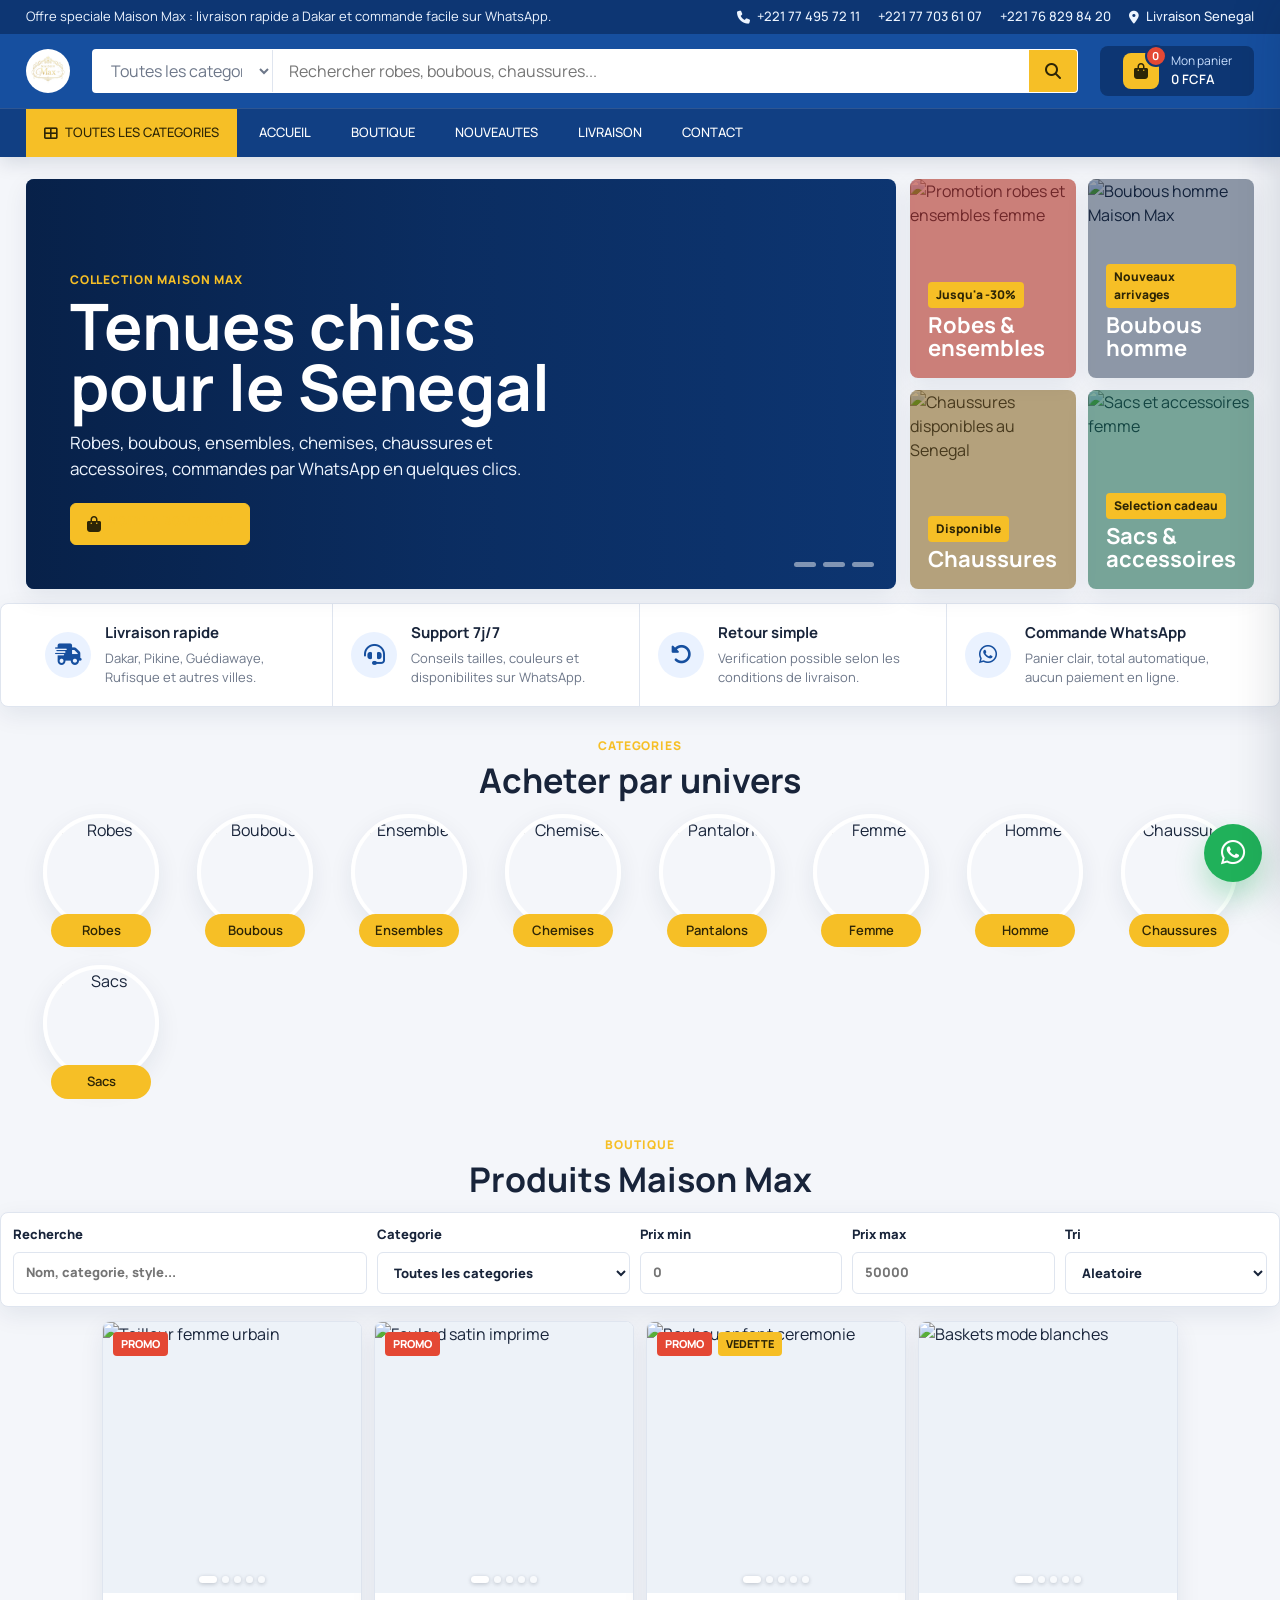
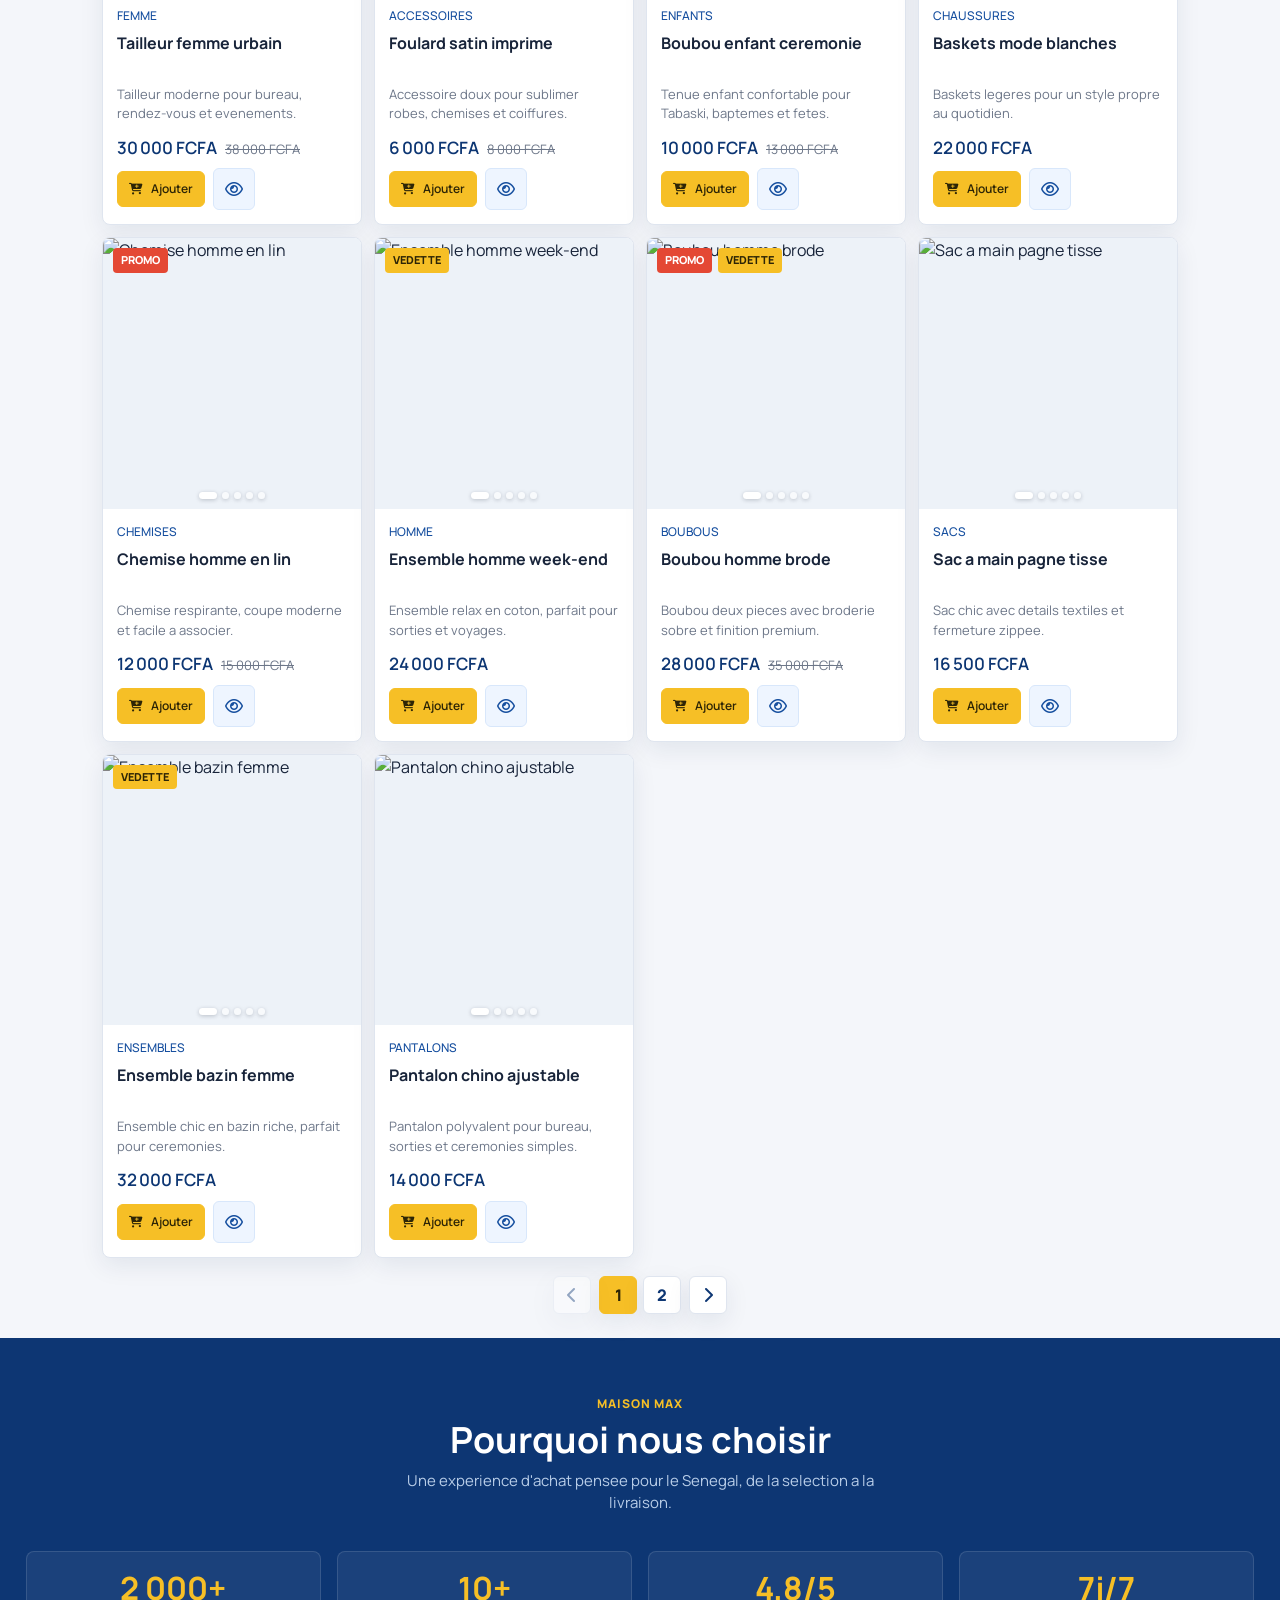
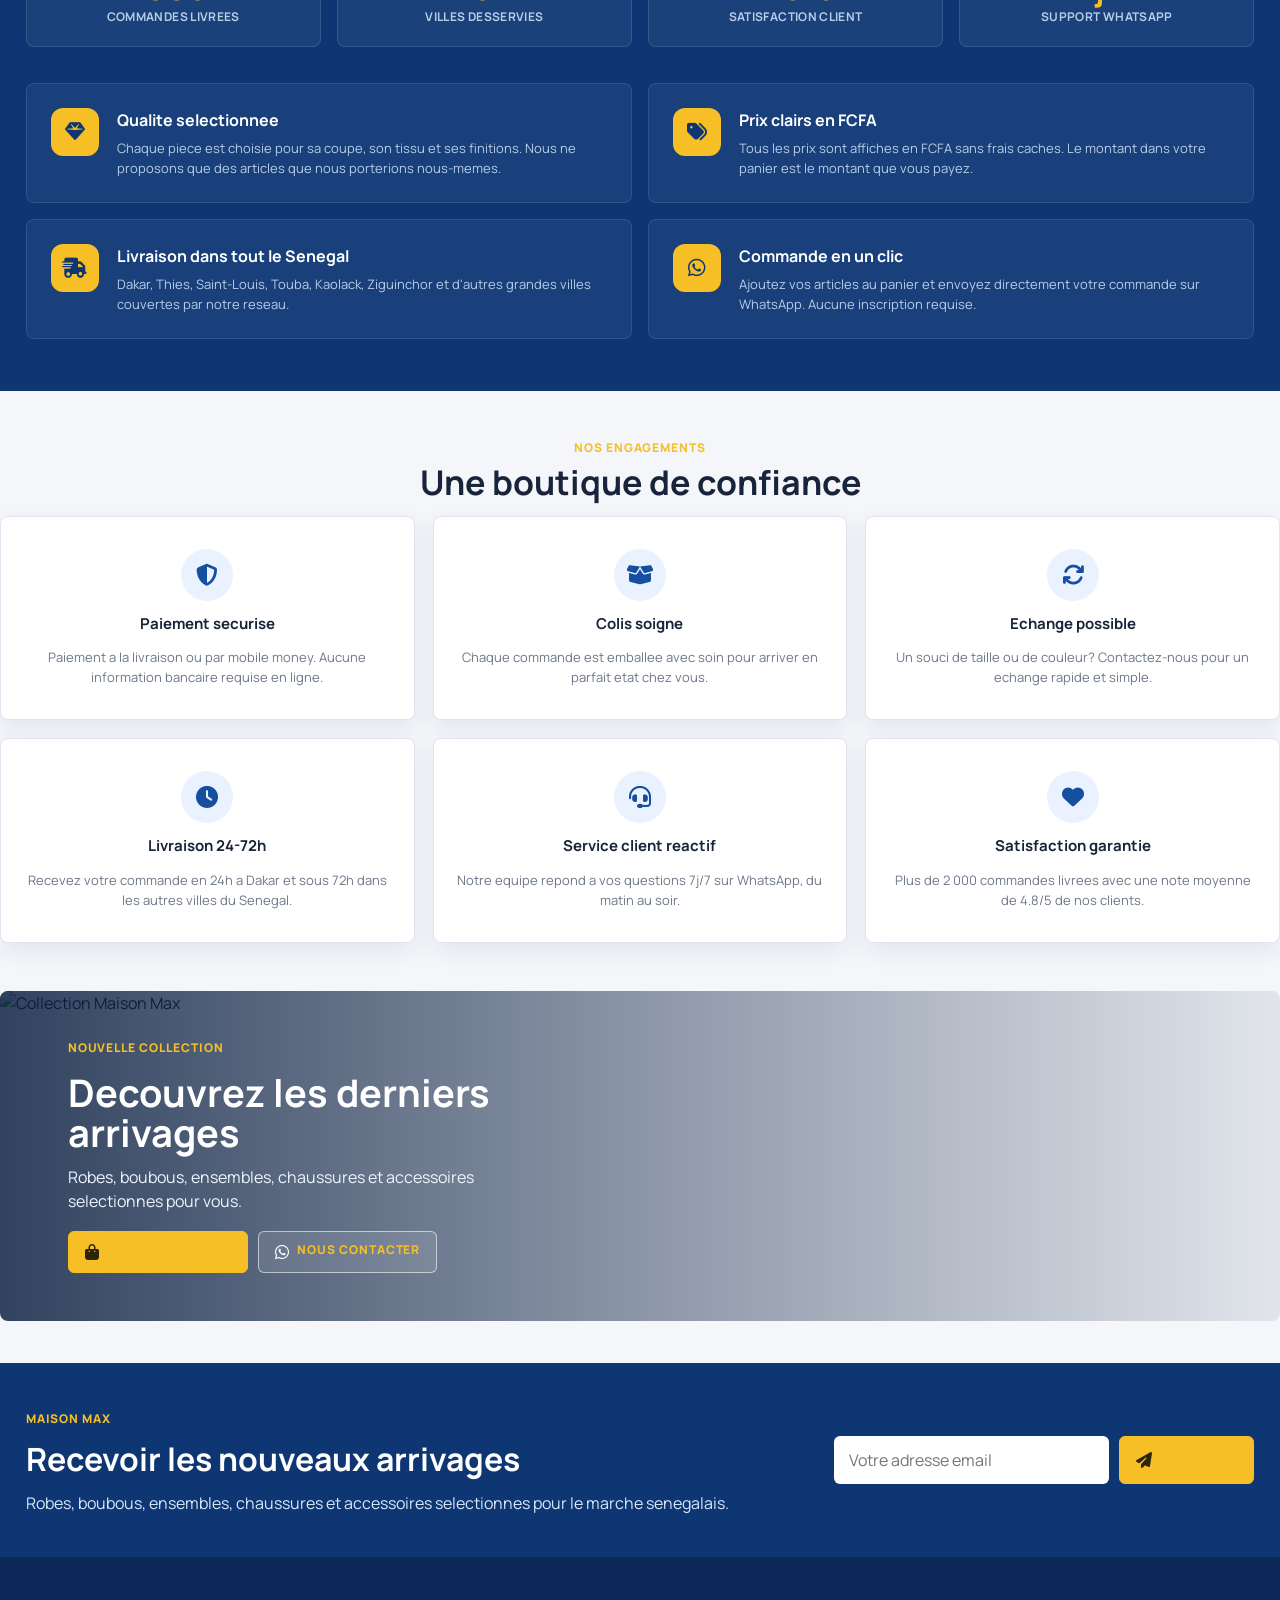
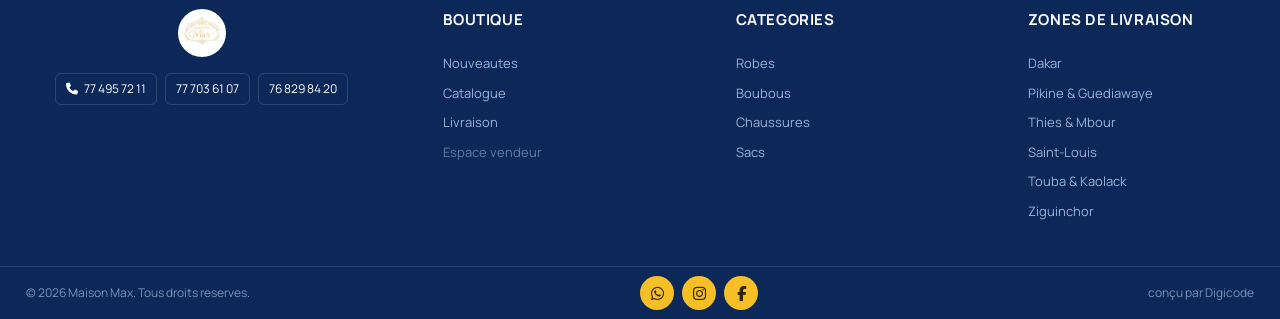
==== commit 81e94a38: "Improve admin dashboard and public product pages" ====
--- a/index.html
+++ b/index.html
@@ -29,7 +29,7 @@
     <link rel="icon" href="assets/logo-maison-max.jpg" type="image/jpeg" />
     <link rel="preconnect" href="https://fonts.googleapis.com" />
     <link rel="preconnect" href="https://fonts.gstatic.com" crossorigin />
-    <link rel="stylesheet" href="https://fonts.googleapis.com/css2?family=Poppins:wght@400;500;600;700;800;900&display=swap" />
+    <link rel="stylesheet" href="https://fonts.googleapis.com/css2?family=Manrope:wght@400;500;600;700&display=swap" />
     <link rel="preconnect" href="https://cdnjs.cloudflare.com" />
     <link rel="preconnect" href="https://images.unsplash.com" />
     <link rel="stylesheet" href="https://cdnjs.cloudflare.com/ajax/libs/font-awesome/6.5.2/css/all.min.css" referrerpolicy="no-referrer" />
--- a/css/style.css
+++ b/css/style.css
@@ -32,7 +32,8 @@
   margin: 0;
   color: var(--text);
   background: var(--bg);
-  font-family: "Poppins", ui-sans-serif, system-ui, -apple-system, BlinkMacSystemFont, "Segoe UI", sans-serif;
+  font-family: "Manrope", ui-sans-serif, system-ui, -apple-system, BlinkMacSystemFont, "Segoe UI", sans-serif;
+  font-weight: 400;
   line-height: 1.5;
   overflow-x: hidden;
 }
@@ -46,7 +47,8 @@
 
 body.cart-open,
 body.modal-open,
-body.mobile-menu-open {
+body.mobile-menu-open,
+body.admin-sidebar-open {
   overflow: hidden;
   padding-right: var(--scrollbar-width, 0px);
 }
@@ -602,9 +604,9 @@
 
 .category-circles-track {
   display: grid;
-  grid-template-columns: repeat(auto-fit, minmax(118px, 144px));
+  grid-template-columns: repeat(auto-fit, minmax(112px, 136px));
   justify-content: center;
-  gap: 14px;
+  gap: 16px 18px;
 }
 
 .category-circle {
@@ -636,7 +638,7 @@
   color: #2d2506;
   background: var(--accent);
   font-size: 13px;
-  font-weight: 800;
+  font-weight: 600;
 }
 
 .category-circle:hover img {
@@ -1251,7 +1253,7 @@
   margin: 0;
   color: var(--primary);
   font-size: 12px;
-  font-weight: 900;
+  font-weight: 600;
   text-transform: uppercase;
 }
 
@@ -1285,6 +1287,41 @@
   color: var(--muted);
   font-size: 13px;
   text-decoration: line-through;
+}
+
+body:not(.admin-body) p,
+body:not(.admin-body) .product-desc,
+body:not(.admin-body) .lead-text,
+body:not(.admin-body) .modal-description,
+body:not(.admin-body) .section-heading p,
+body:not(.admin-body) .services-grid p,
+body:not(.admin-body) .footer-bottom p,
+body:not(.admin-body) .site-footer a {
+  font-weight: 400;
+}
+
+body:not(.admin-body) .nav-inner a,
+body:not(.admin-body) .all-categories,
+body:not(.admin-body) .topbar a,
+body:not(.admin-body) .field-label,
+body:not(.admin-body) .product-category {
+  font-weight: 500;
+}
+
+body:not(.admin-body) h1,
+body:not(.admin-body) h2,
+body:not(.admin-body) h3,
+body:not(.admin-body) .product-body h3,
+body:not(.admin-body) .site-footer h2 {
+  font-weight: 700;
+}
+
+body:not(.admin-body) .btn,
+body:not(.admin-body) .text-btn,
+body:not(.admin-body) .product-price strong,
+body:not(.admin-body) .cart-total-line strong,
+body:not(.admin-body) .cart-button b {
+  font-weight: 600;
 }
 
 .product-actions,
@@ -2267,48 +2304,206 @@
 
 .product-page-shell {
   display: grid;
-  grid-template-columns: minmax(280px, 0.9fr) minmax(0, 1fr);
+  grid-template-columns: minmax(320px, 0.95fr) minmax(0, 1.05fr);
   gap: 28px;
   align-items: start;
+  background: transparent;
+  border: 0;
+  border-radius: 0;
+  box-shadow: none;
+  padding: 0;
+}
+
+.product-page-gallery,
+.product-page-info,
+.product-detail-panel,
+.related-products-section {
   background: var(--white);
   border: 1px solid var(--border);
   border-radius: var(--radius);
   box-shadow: var(--soft-shadow);
-  padding: 22px;
-}
-
-.product-page-gallery img {
+}
+
+.product-page-gallery {
+  display: grid;
+  gap: 12px;
+  padding: 14px;
+}
+
+.product-detail-main-image {
   width: 100%;
-  aspect-ratio: 1 / 1.1;
+  aspect-ratio: 4 / 5;
   border-radius: var(--radius);
   object-fit: cover;
+  background: #edf2f8;
+}
+
+.product-detail-thumbs {
+  display: grid;
+  grid-template-columns: repeat(4, minmax(0, 1fr));
+  gap: 10px;
+}
+
+.product-detail-thumbs button {
+  overflow: hidden;
+  padding: 0;
+  border: 2px solid transparent;
+  border-radius: 7px;
+  background: #eef3fb;
+}
+
+.product-detail-thumbs button.is-active {
+  border-color: var(--accent);
+}
+
+.product-detail-thumbs img {
+  width: 100%;
+  aspect-ratio: 1;
+  object-fit: cover;
 }
 
 .product-page-info {
   display: grid;
   gap: 14px;
   align-content: start;
-  padding: 10px 0;
+  padding: 24px;
 }
 
 .product-page-info h1 {
   margin: 0;
-  font-size: clamp(32px, 4vw, 48px);
+  font-size: clamp(34px, 4vw, 54px);
   line-height: 1.05;
+  font-weight: 700;
 }
 
 .lead-text {
   margin: 0;
   color: var(--muted);
   font-size: 17px;
+  font-weight: 400;
 }
 
 .product-page-form {
-  max-width: 460px;
+  display: grid;
+  gap: 12px;
+  max-width: 520px;
+}
+
+.product-choice-field select,
+.product-choice-field input {
+  min-height: 48px;
+}
+
+.product-page-actions {
+  display: grid;
+  grid-template-columns: 1fr 1fr;
+  gap: 10px;
+}
+
+.product-page-actions .btn {
+  min-height: 50px;
+}
+
+.product-service-grid {
+  display: grid;
+  grid-template-columns: repeat(2, minmax(0, 1fr));
+  gap: 10px;
+  margin-top: 4px;
+}
+
+.product-service-item {
+  display: grid;
+  grid-template-columns: 38px minmax(0, 1fr);
+  gap: 10px;
+  align-items: center;
+  padding: 10px;
+  border: 1px solid var(--border);
+  border-radius: 7px;
+  background: #f8fbff;
+}
+
+.product-service-item > i {
+  display: grid;
+  place-items: center;
+  width: 38px;
+  height: 38px;
+  border-radius: 50%;
+  color: var(--primary);
+  background: #eaf2ff;
+}
+
+.product-service-item strong,
+.product-service-item span {
+  display: block;
+}
+
+.product-service-item strong {
+  font-size: 13px;
+  font-weight: 600;
+}
+
+.product-service-item span {
+  color: var(--muted);
+  font-size: 12px;
+  font-weight: 400;
+}
+
+.product-detail-sections,
+.related-products-section {
+  grid-column: 1 / -1;
+}
+
+.product-detail-sections {
+  display: grid;
+  grid-template-columns: minmax(0, 1.2fr) repeat(2, minmax(240px, 0.9fr));
+  gap: 14px;
+}
+
+.product-detail-panel {
+  padding: 18px;
+}
+
+.product-detail-panel h2 {
+  margin: 0 0 10px;
+  font-size: 20px;
+}
+
+.product-detail-panel p {
+  margin: 0;
+  color: var(--muted);
+  font-weight: 400;
+}
+
+.product-detail-list {
+  display: grid;
+  grid-template-columns: minmax(120px, 0.45fr) minmax(0, 1fr);
+  gap: 8px 12px;
+  margin: 0;
+}
+
+.product-detail-list dt {
+  color: var(--muted);
+  font-weight: 500;
+}
+
+.product-detail-list dd {
+  margin: 0;
+  font-weight: 500;
+}
+
+.related-products-section {
+  padding: 18px;
+}
+
+.related-products-grid {
+  grid-template-columns: repeat(4, minmax(0, 1fr));
 }
 
 .admin-body {
-  background: #eef2f8;
+  background: #eef3fb;
+  font-family: "Manrope", ui-sans-serif, system-ui, -apple-system, BlinkMacSystemFont, "Segoe UI", sans-serif;
+  font-weight: 400;
+  letter-spacing: 0;
 }
 
 .admin-header {
@@ -2332,7 +2527,320 @@
 }
 
 .admin-main {
-  padding: 30px 0 60px;
+  padding: 26px 0 60px;
+}
+
+.admin-app-active .admin-header {
+  display: none;
+}
+
+.admin-app-active {
+  height: 100vh;
+  overflow: hidden;
+}
+
+.admin-app-active .admin-main {
+  height: 100vh;
+  overflow: hidden;
+  padding: 0;
+}
+
+.admin-app-active .site-footer {
+  display: none;
+}
+
+.admin-app {
+  height: 100vh;
+  overflow: hidden;
+  padding-right: 0;
+  padding-left: 0;
+}
+
+.admin-sidebar-toggle {
+  display: none;
+  align-items: center;
+  justify-content: center;
+  gap: 8px;
+  min-height: 44px;
+  margin: 0 0 14px;
+  padding: 0 14px;
+  border: 0;
+  border-radius: var(--radius);
+  color: var(--white);
+  background: var(--primary);
+  font-weight: 900;
+  box-shadow: var(--soft-shadow);
+}
+
+.admin-sidebar-overlay {
+  position: fixed;
+  inset: 0;
+  z-index: 80;
+  display: none;
+  background: rgba(8, 20, 38, 0.48);
+}
+
+.admin-shell {
+  display: grid;
+  grid-template-columns: 280px minmax(0, 1fr);
+  gap: 0;
+  align-items: stretch;
+  height: 100vh;
+  overflow: hidden;
+}
+
+.admin-sidebar {
+  position: sticky;
+  top: 0;
+  display: grid;
+  grid-template-rows: auto minmax(0, 1fr) auto;
+  height: 100vh;
+  overflow: hidden;
+  border: 1px solid rgba(13, 54, 115, 0.12);
+  border-top: 0;
+  border-bottom: 0;
+  border-left: 0;
+  border-radius: 0;
+  background: linear-gradient(180deg, #ffffff 0%, #f7faff 100%);
+  box-shadow: 0 20px 46px rgba(18, 43, 77, 0.12);
+}
+
+.admin-sidebar-head {
+  display: grid;
+  grid-template-columns: 48px minmax(0, 1fr) auto;
+  gap: 12px;
+  align-items: center;
+  padding: 18px;
+  color: var(--white);
+  background: var(--primary-dark);
+}
+
+.admin-sidebar-head img {
+  width: 48px;
+  height: 48px;
+  border-radius: 50%;
+  object-fit: cover;
+  background: var(--white);
+}
+
+.admin-sidebar-head strong,
+.admin-sidebar-head span {
+  display: block;
+}
+
+.admin-sidebar-head strong {
+  font-size: 16px;
+  font-weight: 700;
+}
+
+.admin-sidebar-head span {
+  color: #cae0ff;
+  font-size: 12px;
+  font-weight: 500;
+}
+
+.admin-sidebar-close {
+  display: none;
+  color: var(--white);
+  background: rgba(255, 255, 255, 0.12);
+  border-color: rgba(255, 255, 255, 0.2);
+}
+
+.admin-nav {
+  display: grid;
+  align-content: start;
+  gap: 18px;
+  overflow-y: auto;
+  padding: 16px 14px;
+}
+
+.admin-nav-group {
+  display: grid;
+  gap: 7px;
+  min-width: 0;
+}
+
+.admin-nav-label {
+  display: block;
+  padding: 0 8px 3px;
+  color: #7d8ba3;
+  font-size: 11px;
+  font-weight: 600;
+  letter-spacing: 0.08em;
+  text-transform: uppercase;
+}
+
+.admin-nav button,
+.admin-nav a {
+  min-height: 54px;
+  display: grid;
+  grid-template-columns: 42px minmax(0, 1fr);
+  align-items: center;
+  gap: 14px;
+  padding: 0 13px 0 7px;
+  border: 1px solid transparent;
+  border-radius: 10px;
+  color: var(--text);
+  background: transparent;
+  font-size: 16px;
+  font-weight: 600;
+  line-height: 1.2;
+  text-align: left;
+}
+
+.admin-nav button i,
+.admin-nav a i {
+  display: inline-grid;
+  place-items: center;
+  width: 42px;
+  height: 42px;
+  border-radius: 12px;
+  color: var(--primary-dark);
+  background: #edf5ff;
+  font-size: 21px;
+  flex-shrink: 0;
+}
+
+.admin-nav button:hover,
+.admin-nav a:hover,
+.admin-nav button.is-active {
+  border-color: rgba(22, 79, 159, 0.16);
+  color: var(--primary-dark);
+  background: #f5f8ff;
+}
+
+.admin-nav button.is-active {
+  box-shadow: inset 4px 0 0 var(--accent), 0 10px 22px rgba(22, 79, 159, 0.08);
+}
+
+.admin-nav button.is-active i {
+  color: #2d2506;
+  background: var(--accent);
+}
+
+.admin-sidebar-footer {
+  display: grid;
+  gap: 9px;
+  padding: 14px;
+  border-top: 1px solid var(--border);
+  background: #f8fbff;
+}
+
+.admin-sidebar-action {
+  min-height: 50px;
+  display: grid;
+  grid-template-columns: 42px minmax(0, 1fr);
+  align-items: center;
+  gap: 13px;
+  padding: 0 13px 0 7px;
+  border: 1px solid var(--border);
+  border-radius: 10px;
+  color: var(--primary-dark);
+  background: var(--white);
+  font-size: 15.5px;
+  font-weight: 600;
+  text-align: left;
+}
+
+.admin-sidebar-action i {
+  display: inline-grid;
+  place-items: center;
+  width: 42px;
+  height: 38px;
+  border-radius: 10px;
+  color: var(--primary-dark);
+  background: #edf5ff;
+  font-size: 20px;
+}
+
+.admin-sidebar-action:hover {
+  border-color: rgba(22, 79, 159, 0.18);
+  background: #f5f8ff;
+}
+
+.admin-content {
+  min-width: 0;
+  height: 100vh;
+  overflow-y: auto;
+  overflow-x: hidden;
+  padding: 22px clamp(16px, 2.2vw, 30px) 30px;
+  -webkit-overflow-scrolling: touch;
+}
+
+.admin-topbar {
+  display: grid;
+  grid-template-columns: minmax(240px, 0.85fr) minmax(240px, 0.7fr) auto;
+  gap: 12px;
+  align-items: center;
+  margin-bottom: 16px;
+  padding: 14px;
+  border: 1px solid rgba(13, 54, 115, 0.1);
+  border-radius: var(--radius);
+  background: rgba(255, 255, 255, 0.92);
+  box-shadow: 0 16px 38px rgba(18, 43, 77, 0.08);
+}
+
+.admin-page-heading {
+  min-width: 0;
+}
+
+.admin-page-heading h1 {
+  margin: 0 0 4px;
+  color: var(--text);
+  font-size: clamp(24px, 2.4vw, 32px);
+  line-height: 1.05;
+}
+
+.admin-page-heading span {
+  display: block;
+  margin-bottom: 4px;
+  color: var(--primary);
+  font-size: 12px;
+  font-weight: 900;
+  text-transform: uppercase;
+}
+
+.admin-page-heading p {
+  margin: 0;
+  color: var(--muted);
+  font-size: 13px;
+  font-weight: 700;
+}
+
+.admin-top-search {
+  min-height: 44px;
+  display: grid;
+  grid-template-columns: 44px minmax(0, 1fr);
+  align-items: center;
+  overflow: hidden;
+  border: 1px solid var(--border);
+  border-radius: var(--radius);
+  color: var(--muted);
+  background: #f8fbff;
+}
+
+.admin-top-search i {
+  display: grid;
+  place-items: center;
+  color: var(--primary-dark);
+}
+
+.admin-top-search input {
+  width: 100%;
+  min-height: 44px;
+  border: 0;
+  outline: 0;
+  color: var(--text);
+  background: transparent;
+  font-weight: 700;
+}
+
+.admin-top-actions {
+  display: flex;
+  flex-wrap: wrap;
+  align-items: center;
+  justify-content: flex-end;
+  gap: 9px;
 }
 
 .admin-login-panel {
@@ -2402,6 +2910,179 @@
   margin-bottom: 18px;
 }
 
+.admin-dashboard {
+  display: grid;
+  gap: 14px;
+}
+
+.admin-section {
+  display: grid;
+  gap: 14px;
+  min-width: 0;
+}
+
+.admin-overview-card {
+  background: linear-gradient(135deg, #ffffff 0%, #f8fbff 62%, #fff9e4 100%);
+}
+
+.admin-card-header p {
+  margin: 4px 0 0;
+  color: var(--muted);
+  font-size: 13px;
+  font-weight: 600;
+}
+
+.admin-live-pill {
+  display: inline-flex;
+  align-items: center;
+  gap: 8px;
+  padding: 8px 10px;
+  border: 1px solid rgba(35, 133, 87, 0.18);
+  border-radius: 999px;
+  color: #16613f;
+  background: rgba(35, 133, 87, 0.09);
+  font-size: 12px;
+  font-weight: 900;
+  white-space: nowrap;
+}
+
+.admin-live-pill i {
+  color: #22a66b;
+  font-size: 8px;
+}
+
+.admin-stats-grid {
+  display: grid;
+  grid-template-columns: repeat(auto-fit, minmax(165px, 1fr));
+  gap: 10px;
+}
+
+.admin-stat-card {
+  display: grid;
+  grid-template-columns: 40px minmax(0, 1fr);
+  gap: 10px;
+  align-items: center;
+  min-height: 94px;
+  padding: 11px;
+  border: 1px solid var(--border);
+  border-radius: var(--radius);
+  background: var(--white);
+  box-shadow: 0 14px 30px rgba(8, 20, 38, 0.07);
+}
+
+.admin-stat-card > i {
+  display: inline-grid;
+  place-items: center;
+  width: 40px;
+  height: 40px;
+  border-radius: 50%;
+  color: var(--primary-dark);
+  background: #edf5ff;
+}
+
+.admin-stat-card.success > i {
+  color: #16613f;
+  background: rgba(35, 133, 87, 0.12);
+}
+
+.admin-stat-card.warning > i {
+  color: #8a4f00;
+  background: rgba(255, 184, 77, 0.2);
+}
+
+.admin-stat-card.promo > i {
+  color: #93202a;
+  background: rgba(239, 75, 92, 0.12);
+}
+
+.admin-stat-card.featured > i {
+  color: #7b5a00;
+  background: rgba(255, 203, 61, 0.22);
+}
+
+.admin-stat-card span,
+.admin-stat-card small {
+  display: block;
+  color: var(--muted);
+  font-size: 12px;
+  font-weight: 800;
+}
+
+.admin-stat-card strong {
+  display: block;
+  margin: 3px 0;
+  color: var(--text);
+  font-size: clamp(20px, 1.8vw, 25px);
+  line-height: 1.05;
+}
+
+.admin-dashboard-grid {
+  display: grid;
+  grid-template-columns: minmax(0, 1.1fr) minmax(280px, 0.82fr) minmax(320px, 0.92fr);
+  gap: 20px;
+  align-items: start;
+}
+
+.admin-charts-grid {
+  display: grid;
+  grid-template-columns: minmax(0, 1.15fr) minmax(250px, 0.75fr) minmax(250px, 0.75fr);
+  gap: 14px;
+  align-items: stretch;
+}
+
+.admin-chart-card {
+  display: grid;
+  grid-template-rows: auto minmax(210px, 1fr);
+  min-height: 300px;
+}
+
+.admin-chart-wide {
+  grid-column: span 1;
+}
+
+.admin-chart-body {
+  position: relative;
+  min-height: 210px;
+}
+
+.admin-chart-body canvas {
+  width: 100% !important;
+  height: 100% !important;
+}
+
+.admin-chart-fallback {
+  position: absolute;
+  inset: 0;
+  display: grid;
+  place-items: center;
+  padding: 18px;
+  border: 1px dashed #b8c5d8;
+  border-radius: 6px;
+  color: var(--muted);
+  background: #fbfdff;
+  font-size: 13px;
+  font-weight: 800;
+  text-align: center;
+}
+
+.admin-insight-grid {
+  display: grid;
+  grid-template-columns: minmax(0, 1.1fr) minmax(320px, 0.9fr);
+  gap: 20px;
+  align-items: start;
+}
+
+.admin-insight-card {
+  min-height: 280px;
+}
+
+.admin-recent-list.compact,
+.admin-health-list.compact {
+  max-height: 360px;
+  overflow: auto;
+  padding-right: 2px;
+}
+
 .admin-grid {
   display: grid;
   grid-template-columns: minmax(320px, 0.78fr) minmax(0, 1.22fr);
@@ -2411,6 +3092,9 @@
 
 .admin-card {
   padding: 18px;
+  min-width: 0;
+  max-width: 100%;
+  overflow: hidden;
 }
 
 .category-admin-card {
@@ -2428,6 +3112,153 @@
 .admin-card-header h2 {
   margin: 0;
   font-size: 22px;
+}
+
+.admin-category-metrics,
+.admin-health-list,
+.admin-recent-list {
+  display: grid;
+  gap: 10px;
+}
+
+.admin-category-metric,
+.admin-health-item,
+.admin-recent-item {
+  border: 1px solid var(--border);
+  border-radius: var(--radius);
+  background: #fbfdff;
+}
+
+.admin-category-metric {
+  display: grid;
+  grid-template-columns: 52px minmax(0, 1fr);
+  gap: 10px;
+  align-items: center;
+  padding: 10px;
+  min-width: 0;
+  overflow: hidden;
+}
+
+.admin-category-metric img {
+  width: 52px;
+  height: 52px;
+  border-radius: 50%;
+  object-fit: cover;
+}
+
+.admin-category-metric-content {
+  display: grid;
+  gap: 6px;
+  min-width: 0;
+}
+
+.admin-category-metric-top {
+  display: flex;
+  justify-content: space-between;
+  gap: 10px;
+  color: var(--text);
+  font-size: 13px;
+  font-weight: 900;
+  min-width: 0;
+}
+
+.admin-category-metric-top span {
+  color: var(--muted);
+  white-space: nowrap;
+}
+
+.admin-category-metric-top strong {
+  min-width: 0;
+  overflow: hidden;
+  text-overflow: ellipsis;
+}
+
+.admin-category-metric-content p {
+  margin: 0;
+  color: var(--muted);
+  font-size: 12px;
+  font-weight: 700;
+}
+
+.admin-metric-bar {
+  overflow: hidden;
+  width: 100%;
+  max-width: 100%;
+  height: 7px;
+  border-radius: 999px;
+  background: #e8eef7;
+}
+
+.admin-metric-bar span {
+  display: block;
+  height: 100%;
+  border-radius: inherit;
+  background: linear-gradient(90deg, var(--primary), var(--accent));
+}
+
+.admin-quick-actions {
+  display: flex;
+  flex-wrap: wrap;
+  gap: 8px;
+  margin-bottom: 14px;
+}
+
+.admin-health-item {
+  display: grid;
+  grid-template-columns: 40px minmax(0, 1fr);
+  gap: 10px;
+  align-items: center;
+  padding: 10px;
+}
+
+.admin-health-item > i {
+  display: inline-grid;
+  place-items: center;
+  width: 40px;
+  height: 40px;
+  border-radius: 50%;
+  color: var(--primary-dark);
+  background: #edf5ff;
+}
+
+.admin-health-item.success > i {
+  color: #16613f;
+  background: rgba(35, 133, 87, 0.12);
+}
+
+.admin-health-item.warning > i {
+  color: #8a4f00;
+  background: rgba(255, 184, 77, 0.22);
+}
+
+.admin-health-item strong,
+.admin-recent-item strong {
+  display: block;
+  color: var(--text);
+  font-size: 13px;
+}
+
+.admin-health-item span,
+.admin-recent-item span:not(.status-pill) {
+  display: block;
+  color: var(--muted);
+  font-size: 12px;
+  font-weight: 700;
+}
+
+.admin-recent-item {
+  display: grid;
+  grid-template-columns: 48px minmax(0, 1fr) auto;
+  gap: 10px;
+  align-items: center;
+  padding: 10px;
+}
+
+.admin-recent-item img {
+  width: 48px;
+  height: 52px;
+  border-radius: 6px;
+  object-fit: cover;
 }
 
 .admin-form {
@@ -2552,6 +3383,7 @@
 .admin-product-list {
   display: grid;
   gap: 10px;
+  min-width: 0;
 }
 
 .admin-products-pagination {
@@ -2567,6 +3399,7 @@
   border: 1px solid var(--border);
   border-radius: var(--radius);
   background: #fbfdff;
+  min-width: 0;
 }
 
 .admin-product-row > img {
@@ -2598,12 +3431,14 @@
   flex-wrap: wrap;
   justify-content: flex-end;
   gap: 7px;
+  min-width: 0;
 }
 
 .admin-category-image-list {
   display: grid;
-  grid-template-columns: repeat(2, minmax(0, 1fr));
+  grid-template-columns: repeat(auto-fit, minmax(280px, 1fr));
   gap: 12px;
+  min-width: 0;
 }
 
 .admin-category-image-row {
@@ -2615,6 +3450,7 @@
   border: 1px solid var(--border);
   border-radius: var(--radius);
   background: #fbfdff;
+  min-width: 0;
 }
 
 .admin-category-image-row > img {
@@ -2627,6 +3463,7 @@
 .admin-category-image-content {
   display: grid;
   gap: 10px;
+  min-width: 0;
 }
 
 .admin-category-image-content h3 {
@@ -2640,6 +3477,100 @@
   gap: 8px;
 }
 
+.admin-settings-grid {
+  display: grid;
+  grid-template-columns: repeat(3, minmax(0, 1fr));
+  gap: 12px;
+}
+
+.admin-setting-card {
+  display: grid;
+  gap: 7px;
+  min-height: 132px;
+  padding: 15px;
+  border: 1px solid var(--border);
+  border-radius: var(--radius);
+  background: #fbfdff;
+}
+
+.admin-setting-card i {
+  display: inline-grid;
+  place-items: center;
+  width: 42px;
+  height: 42px;
+  border-radius: 50%;
+  color: var(--primary-dark);
+  background: #edf5ff;
+}
+
+.admin-setting-card span {
+  color: var(--muted);
+  font-size: 12px;
+  font-weight: 800;
+}
+
+.admin-setting-card strong {
+  overflow-wrap: anywhere;
+  color: var(--text);
+  font-size: 15px;
+}
+
+.admin-body .btn,
+.admin-body .text-btn,
+.admin-body input,
+.admin-body select,
+.admin-body textarea {
+  font-family: "Manrope", ui-sans-serif, system-ui, -apple-system, BlinkMacSystemFont, "Segoe UI", sans-serif;
+}
+
+.admin-body .btn,
+.admin-body .text-btn {
+  font-weight: 600;
+}
+
+.admin-body .admin-page-heading h1,
+.admin-body .admin-card-header h2,
+.admin-body .login-card h1,
+.admin-body .admin-empty-setup h1 {
+  font-weight: 700;
+  letter-spacing: 0;
+}
+
+.admin-body .admin-card-header p,
+.admin-body .admin-page-heading p,
+.admin-body .login-card p,
+.admin-body .admin-empty-setup p,
+.admin-body .field-help {
+  font-weight: 500;
+}
+
+.admin-body .field-label,
+.admin-body .checkbox-grid label {
+  font-weight: 600;
+}
+
+.admin-body .admin-stat-card span,
+.admin-body .admin-stat-card small,
+.admin-body .admin-live-pill,
+.admin-body .status-pill,
+.admin-body .admin-category-metric-top,
+.admin-body .admin-category-metric-content p,
+.admin-body .admin-health-item span,
+.admin-body .admin-recent-item span:not(.status-pill),
+.admin-body .admin-product-info p,
+.admin-body .admin-setting-card span {
+  font-weight: 600;
+}
+
+.admin-body .admin-stat-card strong,
+.admin-body .admin-product-info h3,
+.admin-body .admin-health-item strong,
+.admin-body .admin-recent-item strong,
+.admin-body .admin-category-image-content h3,
+.admin-body .admin-setting-card strong {
+  font-weight: 700;
+}
+
 [hidden] {
   display: none !important;
 }
@@ -2658,6 +3589,42 @@
   .commerce-layout,
   .admin-grid {
     grid-template-columns: 1fr;
+  }
+
+  .admin-shell {
+    grid-template-columns: 280px minmax(0, 1fr);
+  }
+
+  .admin-topbar {
+    grid-template-columns: 1fr;
+  }
+
+  .admin-top-actions {
+    justify-content: flex-start;
+  }
+
+  .admin-dashboard-grid {
+    grid-template-columns: repeat(2, minmax(0, 1fr));
+  }
+
+  .admin-charts-grid {
+    grid-template-columns: 1fr;
+  }
+
+  .admin-insight-grid {
+    grid-template-columns: 1fr;
+  }
+
+  .admin-dashboard-grid > .admin-card:last-child {
+    grid-column: 1 / -1;
+  }
+
+  .admin-stats-grid {
+    grid-template-columns: repeat(3, minmax(0, 1fr));
+  }
+
+  .admin-settings-grid {
+    grid-template-columns: repeat(2, minmax(0, 1fr));
   }
 
   .shop-sidebar {
@@ -2703,10 +3670,122 @@
   }
 
   .newsletter-inner,
-  .admin-title-row {
+  .admin-title-row,
+  .admin-topbar {
     align-items: center;
     flex-direction: column;
     text-align: center;
+  }
+
+  .admin-topbar {
+    display: grid;
+    grid-template-columns: 1fr;
+  }
+
+  .admin-top-actions {
+    justify-content: center;
+  }
+
+  .admin-top-search {
+    width: 100%;
+  }
+
+  .admin-sidebar-toggle {
+    display: inline-flex;
+  }
+
+  .admin-sidebar-overlay {
+    display: block;
+    opacity: 0;
+    pointer-events: none;
+    transition: opacity 0.24s ease;
+  }
+
+  .admin-sidebar-open .admin-sidebar-overlay {
+    opacity: 1;
+    pointer-events: auto;
+  }
+
+  .admin-shell {
+    display: block;
+    height: 100vh;
+    overflow: hidden;
+  }
+
+  .admin-sidebar {
+    position: fixed;
+    top: 0;
+    left: 0;
+    z-index: 90;
+    width: min(360px, 88vw);
+    height: 100vh;
+    height: 100dvh;
+    overflow-y: auto;
+    border-radius: 0;
+    opacity: 0;
+    pointer-events: none;
+    transform: translateX(-105%);
+    transition: opacity 0.24s ease, transform 0.3s ease;
+  }
+
+  .admin-sidebar-open .admin-sidebar {
+    opacity: 1;
+    pointer-events: auto;
+    transform: translateX(0);
+  }
+
+  .admin-sidebar-head {
+    position: sticky;
+    top: 0;
+    z-index: 1;
+  }
+
+  .admin-sidebar-close {
+    display: inline-grid;
+  }
+
+  .admin-content {
+    width: 100%;
+    height: 100vh;
+    overflow-y: auto;
+    overflow-x: hidden;
+  }
+
+  .admin-card-header {
+    align-items: flex-start;
+    flex-direction: column;
+  }
+
+  .admin-dashboard-grid {
+    grid-template-columns: 1fr;
+  }
+
+  .admin-charts-grid {
+    grid-template-columns: 1fr;
+  }
+
+  .admin-chart-card {
+    min-height: 280px;
+  }
+
+  .admin-chart-body {
+    min-height: 200px;
+  }
+
+  .admin-dashboard-grid > .admin-card:last-child {
+    grid-column: auto;
+  }
+
+  .admin-stats-grid {
+    grid-template-columns: repeat(2, minmax(0, 1fr));
+  }
+
+  .admin-settings-grid {
+    grid-template-columns: 1fr;
+  }
+
+  .admin-insight-grid {
+    grid-template-columns: 1fr;
   }
 
   .topbar {
@@ -2948,6 +4027,16 @@
     grid-template-columns: 1fr;
   }
 
+  .product-detail-sections,
+  .related-products-grid {
+    grid-template-columns: 1fr;
+  }
+
+  .product-service-grid,
+  .product-page-actions {
+    grid-template-columns: 1fr;
+  }
+
   .hot-deal-card > img {
     height: 240px;
   }
@@ -3121,6 +4210,15 @@
     width: 72px;
   }
 
+  .admin-recent-item {
+    grid-template-columns: 48px minmax(0, 1fr);
+  }
+
+  .admin-recent-item .status-pill {
+    grid-column: 2;
+    justify-self: start;
+  }
+
   .toast-holder {
     right: 12px;
     left: 12px;
@@ -3314,8 +4412,49 @@
     padding: 14px;
   }
 
+  .product-page-gallery,
+  .product-page-info,
+  .product-detail-panel,
+  .related-products-section {
+    padding: 14px;
+  }
+
+  .product-detail-thumbs {
+    grid-template-columns: repeat(3, minmax(0, 1fr));
+  }
+
   .form-grid.two {
     grid-template-columns: 1fr;
+  }
+
+  .admin-stats-grid {
+    gap: 10px;
+  }
+
+  .admin-stat-card {
+    grid-template-columns: 36px minmax(0, 1fr);
+    min-height: 96px;
+    padding: 10px;
+  }
+
+  .admin-stat-card > i {
+    width: 36px;
+    height: 36px;
+  }
+
+  .admin-stat-card strong {
+    font-size: 19px;
+  }
+
+  .admin-category-metric-top {
+    align-items: flex-start;
+    flex-direction: column;
+    gap: 3px;
+  }
+
+  .admin-quick-actions .btn {
+    flex: 1 1 calc(50% - 8px);
+    min-width: 0;
   }
 
   .admin-images-preview {
@@ -3456,6 +4595,18 @@
   .admin-row-actions {
     display: flex;
     flex-wrap: wrap;
+  }
+
+  .admin-stats-grid {
+    grid-template-columns: 1fr;
+  }
+
+  .admin-stat-card {
+    min-height: 84px;
+  }
+
+  .admin-quick-actions .btn {
+    flex-basis: 100%;
   }
 }
 
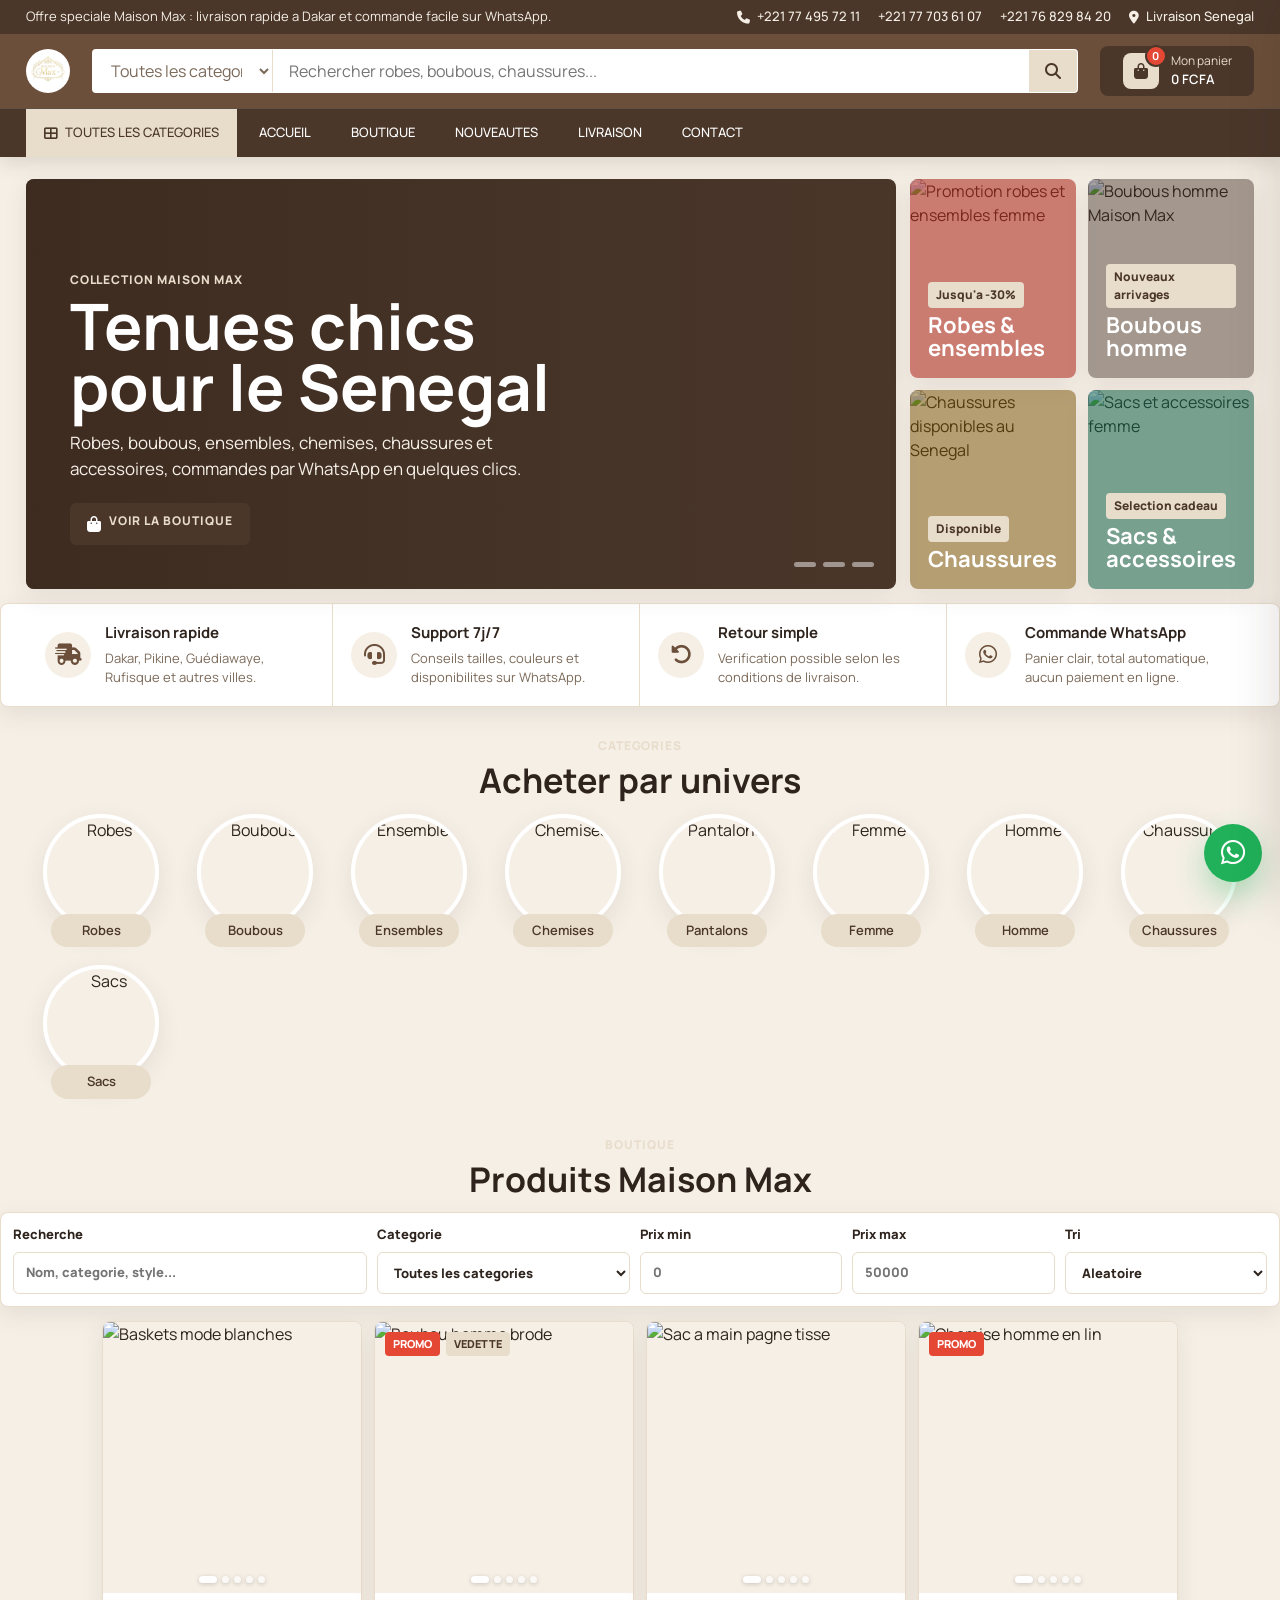
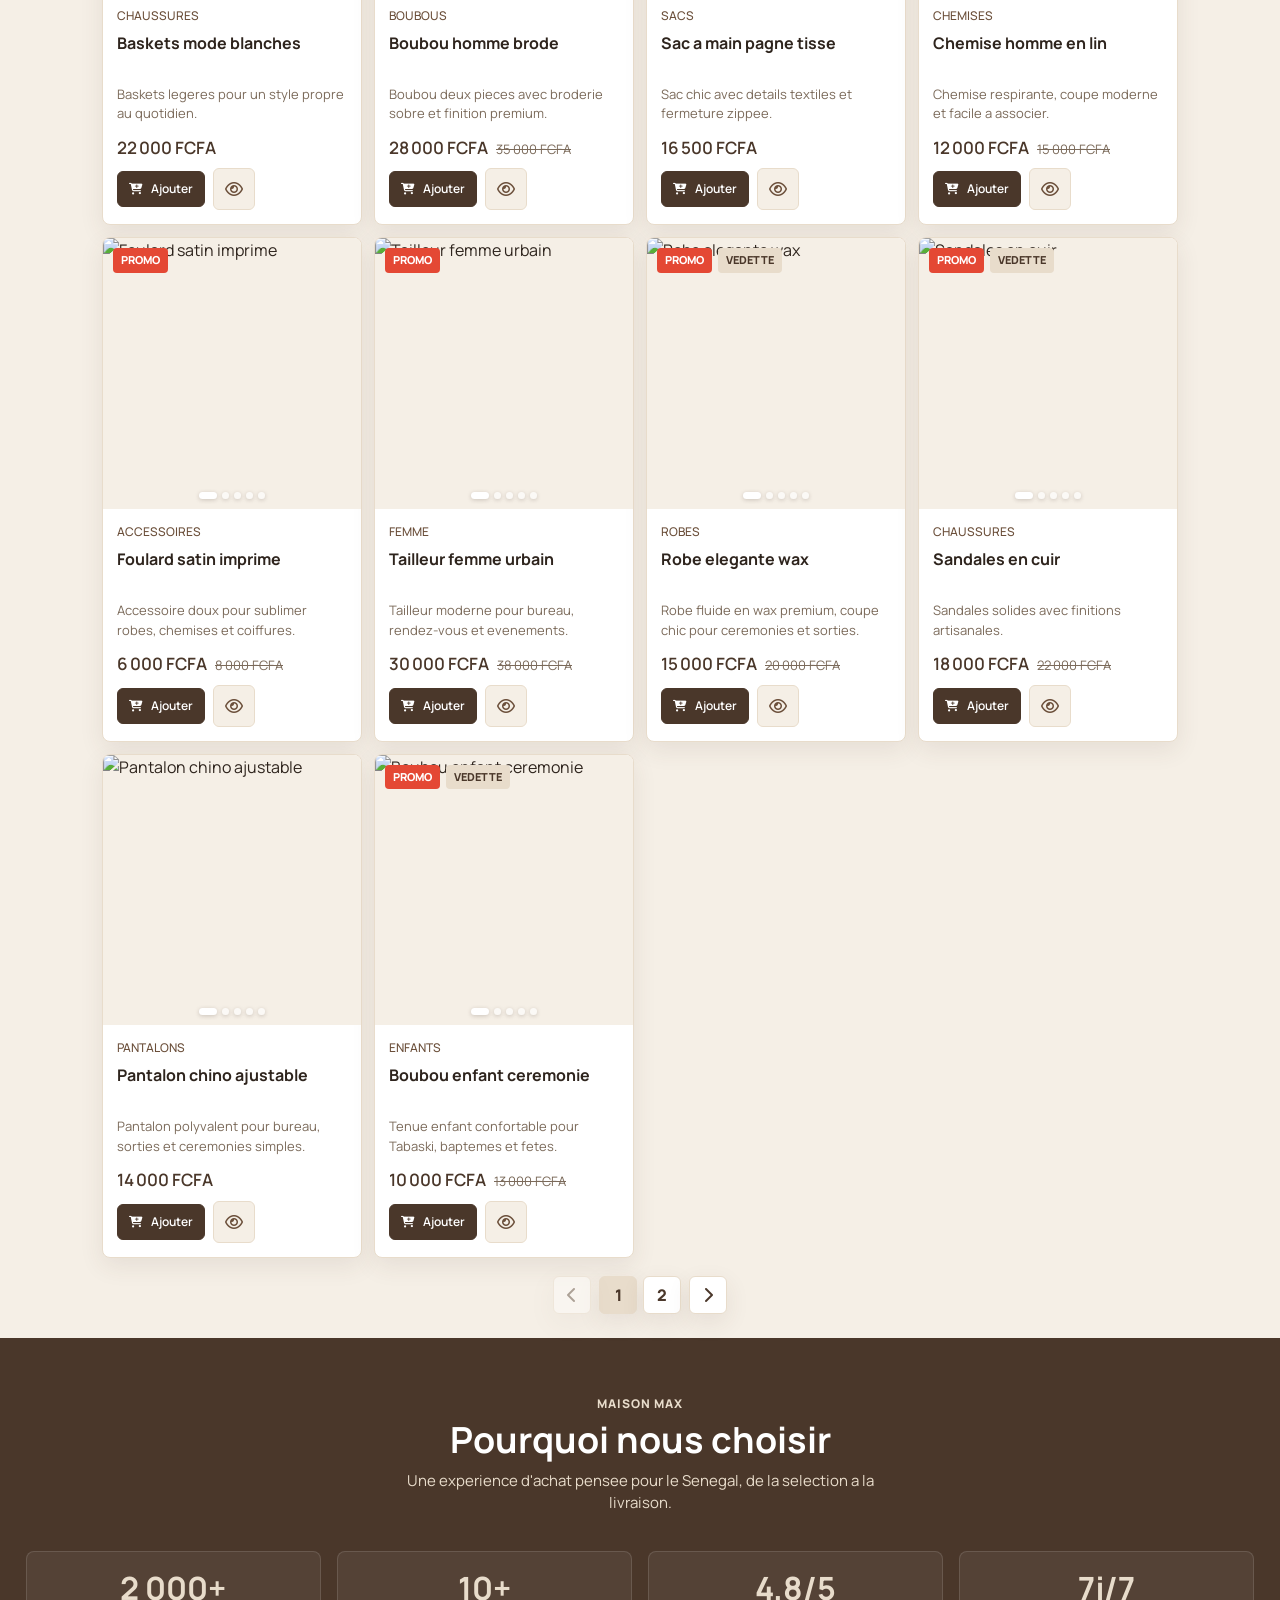
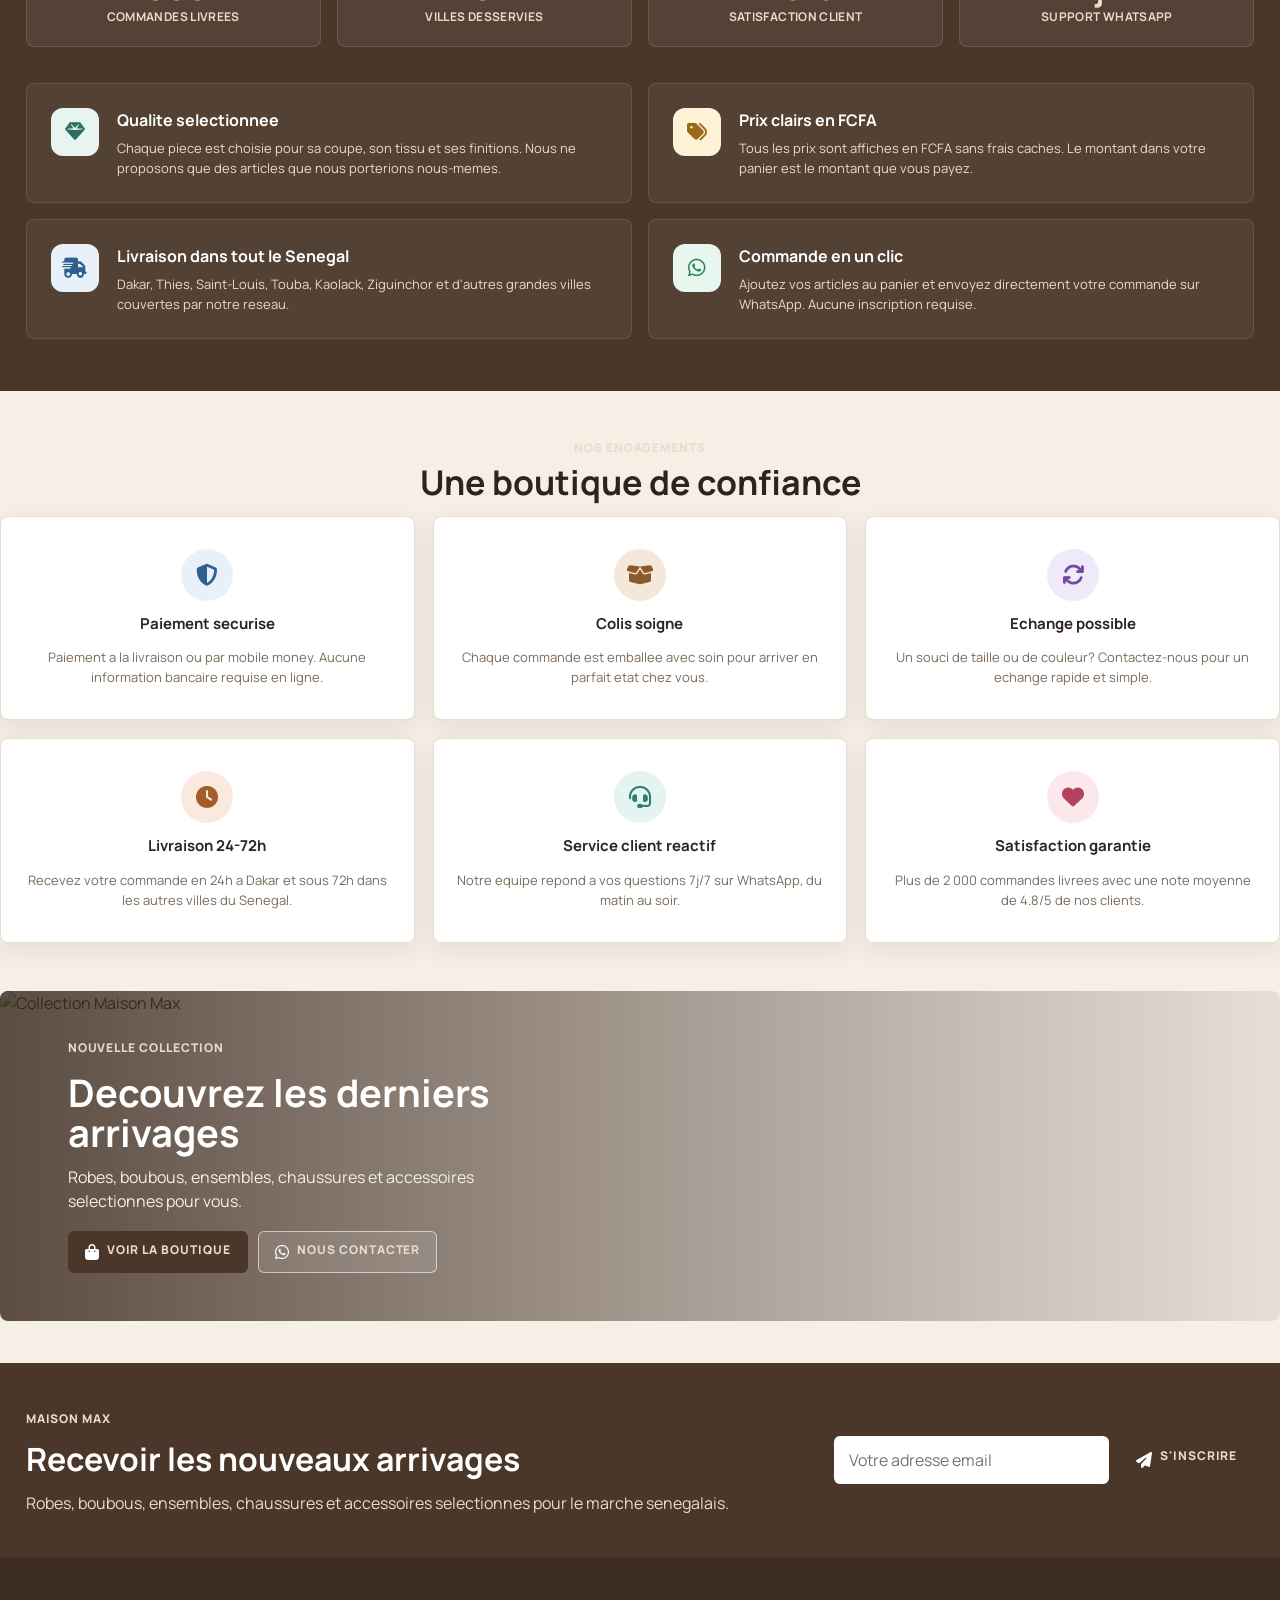
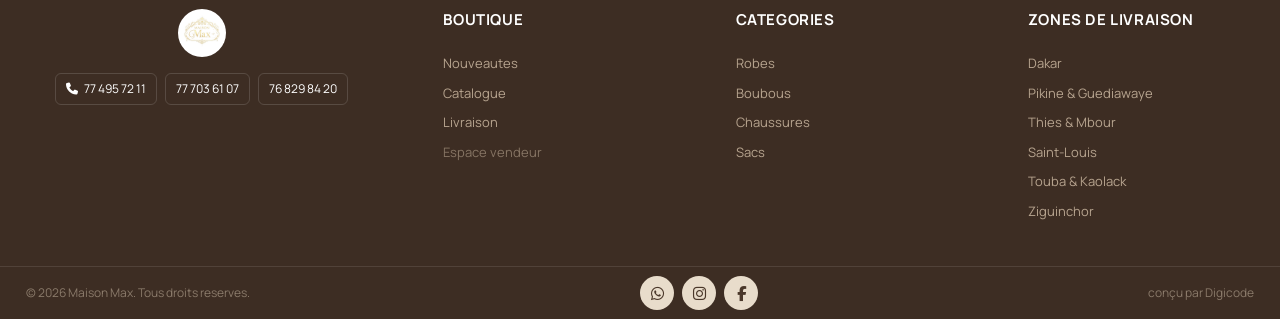
==== commit 455eb93f: "Mettre a jour le theme marron beige" ====
--- a/index.html
+++ b/index.html
@@ -146,7 +146,7 @@
                 <h2>Robes &amp; ensembles</h2>
               </div>
             </article>
-            <article class="promo-card blue">
+            <article class="promo-card coffee">
               <img src="https://images.unsplash.com/photo-1516826957135-700dedea698c?auto=format&fit=crop&w=700&q=80" alt="Boubous homme Maison Max" loading="lazy" />
               <div>
                 <span>Nouveaux arrivages</span>
--- a/css/style.css
+++ b/css/style.css
@@ -1,18 +1,21 @@
 :root {
-  --primary: #164f9f;
-  --primary-dark: #0d3673;
-  --accent: #f6bf26;
-  --accent-dark: #c89413;
+  --primary: #6B4F3A;
+  --primary-dark: #4A372A;
+  --primary-deep: #3D2D23;
+  --accent: #E8DCCB;
+  --accent-dark: #D2BEA6;
+  --secondary: #F5EFE6;
+  --off-white: #FAF7F2;
   --danger: #e44834;
   --success: #16a56f;
-  --text: #18243a;
-  --muted: #6d7789;
-  --border: #dfe5ef;
-  --bg: #f4f6fa;
-  --white: #ffffff;
-  --panel: #ffffff;
-  --shadow: 0 16px 40px rgba(18, 43, 77, 0.12);
-  --soft-shadow: 0 8px 24px rgba(18, 43, 77, 0.08);
+  --text: #2E241D;
+  --muted: #7B6A5A;
+  --border: #E8DCCB;
+  --bg: #F5EFE6;
+  --white: #FFFFFF;
+  --panel: #FFFFFF;
+  --shadow: 0 16px 40px rgba(74, 55, 42, 0.14);
+  --soft-shadow: 0 8px 24px rgba(74, 55, 42, 0.09);
   --radius: 8px;
 }
 
@@ -92,12 +95,12 @@
   position: sticky;
   top: 0;
   z-index: 50;
-  box-shadow: 0 6px 18px rgba(9, 28, 57, 0.12);
+  box-shadow: 0 6px 18px rgba(74, 55, 42, 0.14);
 }
 
 .topbar {
   background: var(--primary-dark);
-  color: #ecf4ff;
+  color: #F5EFE6;
   font-size: 13px;
 }
 
@@ -125,7 +128,7 @@
   display: inline-flex;
   align-items: center;
   gap: 7px;
-  color: #ecf4ff;
+  color: #F5EFE6;
 }
 
 .main-header {
@@ -213,7 +216,7 @@
 
 .header-search button {
   border: 0;
-  color: #2d2506;
+  color: #4A372A;
   background: var(--accent);
 }
 
@@ -246,7 +249,7 @@
 
 .cart-button small {
   font-size: 12px;
-  color: #cae0ff;
+  color: #E8DCCB;
 }
 
 .cart-button b {
@@ -260,7 +263,7 @@
   width: 36px;
   height: 36px;
   border-radius: var(--radius);
-  color: #2d2506;
+  color: #4A372A;
   background: var(--accent);
 }
 
@@ -280,7 +283,7 @@
 }
 
 .nav-bar {
-  background: #113f83;
+  background: #4A372A;
   color: var(--white);
   border-top: 1px solid rgba(255, 255, 255, 0.12);
 }
@@ -308,7 +311,7 @@
 }
 
 .all-categories {
-  color: #2d2506;
+  color: #4A372A;
   background: var(--accent);
   border-radius: 0;
 }
@@ -320,7 +323,7 @@
 }
 
 .all-categories:hover {
-  background: #ffd049;
+  background: #E8DCCB;
 }
 
 .menu-category-grid {
@@ -405,7 +408,7 @@
   content: "";
   position: absolute;
   inset: 0;
-  background: linear-gradient(90deg, rgba(6, 27, 61, 0.78), rgba(6, 27, 61, 0.32), rgba(6, 27, 61, 0.04));
+  background: linear-gradient(90deg, rgba(58, 40, 30, 0.78), rgba(58, 40, 30, 0.32), rgba(58, 40, 30, 0.04));
 }
 
 .hero-copy {
@@ -441,7 +444,7 @@
 .hero-copy p {
   max-width: 560px;
   margin: 0 0 22px;
-  color: #eef5ff;
+  color: #F5EFE6;
   font-size: 17px;
 }
 
@@ -469,7 +472,7 @@
   content: "";
   position: absolute;
   inset: 0;
-  background: rgba(10, 30, 61, 0.44);
+  background: rgba(58, 40, 30, 0.44);
 }
 
 .promo-card.red::after {
@@ -498,7 +501,7 @@
   margin-bottom: 6px;
   padding: 4px 8px;
   border-radius: 4px;
-  color: #2d2506;
+  color: #4A372A;
   background: var(--accent);
   font-size: 12px;
   font-weight: 800;
@@ -544,7 +547,7 @@
   height: 46px;
   border-radius: 50%;
   color: var(--primary);
-  background: #eaf2ff;
+  background: #F5EFE6;
   font-size: 21px;
 }
 
@@ -635,7 +638,7 @@
   margin-top: -24px;
   padding: 7px 10px;
   border-radius: 999px;
-  color: #2d2506;
+  color: #4A372A;
   background: var(--accent);
   font-size: 13px;
   font-weight: 600;
@@ -720,7 +723,7 @@
 }
 
 .mini-product:hover {
-  background: #f8fbff;
+  background: #FAF7F2;
 }
 
 .mini-product img {
@@ -753,7 +756,7 @@
   content: "";
   position: absolute;
   inset: 0;
-  background: rgba(6, 31, 72, 0.44);
+  background: rgba(58, 40, 30, 0.44);
 }
 
 .sidebar-banner div {
@@ -820,7 +823,7 @@
   border-radius: 6px;
   color: var(--white);
   background: var(--primary);
-  box-shadow: 0 6px 14px rgba(13, 54, 115, 0.16);
+  box-shadow: 0 6px 14px rgba(74, 55, 42, 0.16);
 }
 
 .deal-timer strong {
@@ -829,7 +832,7 @@
 }
 
 .deal-timer small {
-  color: #d8e7fb;
+  color: #E8DCCB;
   font-size: 10px;
   font-weight: 800;
   line-height: 1;
@@ -910,7 +913,7 @@
   content: "";
   position: absolute;
   inset: 0;
-  background: linear-gradient(180deg, rgba(8, 31, 67, 0.08), rgba(8, 31, 67, 0.86));
+  background: linear-gradient(180deg, rgba(58, 40, 30, 0.08), rgba(58, 40, 30, 0.86));
 }
 
 .feature-deal-card img {
@@ -949,7 +952,7 @@
 .feature-deal-card p {
   max-width: 420px;
   margin: 0;
-  color: #ecf4ff;
+  color: #F5EFE6;
   font-size: 14px;
 }
 
@@ -1018,7 +1021,7 @@
 .field-label select:focus,
 .field-label textarea:focus {
   border-color: var(--primary);
-  box-shadow: 0 0 0 3px rgba(22, 79, 159, 0.12);
+  box-shadow: 0 0 0 3px rgba(107, 79, 58, 0.12);
 }
 
 .products-grid {
@@ -1071,7 +1074,7 @@
 }
 
 .pagination-btn.is-current {
-  color: #2d2506;
+  color: #4A372A;
   background: var(--accent);
   border-color: var(--accent);
 }
@@ -1106,7 +1109,7 @@
 }
 
 .product-card:hover {
-  border-color: #bfd2ef;
+  border-color: #D8C8B6;
   box-shadow: var(--shadow);
 }
 
@@ -1114,7 +1117,7 @@
   position: relative;
   aspect-ratio: 1 / 1.05;
   overflow: hidden;
-  background: #edf2f8;
+  background: #F5EFE6;
 }
 
 .product-image-carousel {
@@ -1187,7 +1190,7 @@
   height: 7px;
   border-radius: 999px;
   background: rgba(255, 255, 255, 0.62);
-  box-shadow: 0 1px 4px rgba(8, 20, 38, 0.22);
+  box-shadow: 0 1px 4px rgba(58, 40, 30, 0.22);
 }
 
 .product-carousel-dots span.is-active {
@@ -1228,7 +1231,7 @@
 }
 
 .product-badge.featured {
-  color: #2d2506;
+  color: #4A372A;
   background: var(--accent);
 }
 
@@ -1352,14 +1355,15 @@
 }
 
 .btn-primary {
-  color: #2d2506;
-  background: var(--accent);
-  border-color: var(--accent);
+  color: var(--white);
+  background: var(--primary-dark);
+  border-color: var(--primary-dark);
 }
 
 .btn-primary:hover {
-  background: #ffd04a;
-  box-shadow: 0 10px 20px rgba(246, 191, 38, 0.22);
+  background: var(--primary-deep);
+  border-color: var(--primary-deep);
+  box-shadow: 0 10px 20px rgba(74, 55, 42, 0.22);
 }
 
 .btn-ghost {
@@ -1382,7 +1386,7 @@
 .btn-light {
   color: var(--primary-dark);
   border-color: var(--border);
-  background: #f8fbff;
+  background: #FAF7F2;
 }
 
 .btn-danger {
@@ -1405,8 +1409,8 @@
   width: 42px;
   padding: 0;
   color: var(--primary);
-  background: #eef5ff;
-  border-color: #d8e7fb;
+  background: #F5EFE6;
+  border-color: #E8DCCB;
 }
 
 .icon-btn.small {
@@ -1416,8 +1420,8 @@
 
 .icon-btn.danger {
   color: var(--danger);
-  background: #fff0ee;
-  border-color: #ffd5cf;
+  background: #FFF3EF;
+  border-color: #E9BFB7;
 }
 
 .text-btn {
@@ -1472,7 +1476,7 @@
 
 .newsletter-inner p {
   margin: 0;
-  color: #d8e7fb;
+  color: #E8DCCB;
 }
 
 .newsletter-inner form {
@@ -1489,8 +1493,8 @@
 }
 
 .site-footer {
-  color: #dfe9f8;
-  background: #0b2858;
+  color: #E8DCCB;
+  background: #3D2D23;
 }
 
 .footer-grid {
@@ -1525,7 +1529,7 @@
 .footer-brand > p {
   margin: 0 0 16px;
   max-width: 280px;
-  color: #9ab2d4;
+  color: #B7A48F;
   font-size: 13px;
   line-height: 1.6;
 }
@@ -1552,7 +1556,7 @@
   display: block;
   margin: 0;
   padding: 5px 0;
-  color: #9ab2d4;
+  color: #B7A48F;
   font-size: 13px;
   overflow-wrap: anywhere;
   transition: color 0.15s ease;
@@ -1600,7 +1604,7 @@
   height: 34px;
   margin: 0;
   border-radius: 50%;
-  color: #2d2506;
+  color: #4A372A;
   background: var(--accent);
   font-size: 15px;
   transition: transform 0.15s ease, background 0.15s ease;
@@ -1608,7 +1612,7 @@
 
 .social-links a:hover {
   transform: translateY(-2px);
-  background: #ffd04a;
+  background: #E8DCCB;
 }
 
 .footer-bottom {
@@ -1626,7 +1630,7 @@
 
 .footer-bottom p {
   margin: 0;
-  color: #7a93b8;
+  color: #8A7A6A;
 }
 
 .floating-whatsapp {
@@ -1650,7 +1654,7 @@
   position: fixed;
   inset: 0;
   z-index: 80;
-  background: rgba(8, 20, 38, 0.52);
+  background: rgba(58, 40, 30, 0.52);
   opacity: 0;
   pointer-events: none;
   transition: opacity 0.2s ease;
@@ -1672,7 +1676,7 @@
   display: grid;
   grid-template-rows: auto 1fr auto;
   background: var(--white);
-  box-shadow: -20px 0 50px rgba(6, 22, 46, 0.18);
+  box-shadow: -20px 0 50px rgba(58, 40, 30, 0.18);
   transform: translateX(105%);
   transition: transform 0.25s ease;
   overflow: hidden;
@@ -1703,7 +1707,7 @@
 
 .cart-summary {
   margin: 5px 0 0;
-  color: #d8e7fb;
+  color: #E8DCCB;
   font-size: 13px;
   font-weight: 800;
 }
@@ -1718,7 +1722,7 @@
   grid-row: 2;
   overflow: auto;
   padding: 14px 18px;
-  background: #f4f7fb;
+  background: #F5EFE6;
 }
 
 .cart-empty {
@@ -1733,7 +1737,7 @@
 }
 
 .cart-empty i {
-  color: #b4c2d5;
+  color: #9A8A79;
   font-size: 42px;
 }
 
@@ -1785,8 +1789,8 @@
 .cart-footer {
   grid-row: 3;
   padding: 18px;
-  background: #f9fbfe;
-  box-shadow: 0 -12px 30px rgba(6, 22, 46, 0.1);
+  background: #FAF7F2;
+  box-shadow: 0 -12px 30px rgba(58, 40, 30, 0.1);
 }
 
 .cart-total-line {
@@ -1846,7 +1850,7 @@
   display: grid;
   gap: 12px;
   padding: 18px;
-  background: #f4f7fb;
+  background: #F5EFE6;
 }
 
 .modal-main-image {
@@ -1965,7 +1969,7 @@
 .why-header p {
   margin: 0 auto;
   max-width: 480px;
-  color: #b8cde8;
+  color: #E8DCCB;
   font-size: 15px;
 }
 
@@ -1994,7 +1998,7 @@
 }
 
 .why-stat span {
-  color: #b8cde8;
+  color: #E8DCCB;
   font-size: 12px;
   font-weight: 700;
   text-transform: uppercase;
@@ -2034,6 +2038,26 @@
   font-size: 20px;
 }
 
+.why-card:nth-child(1) .why-icon {
+  color: #2F6F62;
+  background: #E8F4EF;
+}
+
+.why-card:nth-child(2) .why-icon {
+  color: #9A6A16;
+  background: #FFF3D7;
+}
+
+.why-card:nth-child(3) .why-icon {
+  color: #2F5F8F;
+  background: #E8F1FA;
+}
+
+.why-card:nth-child(4) .why-icon {
+  color: #238557;
+  background: #E7F6EE;
+}
+
 .why-card h3 {
   margin: 0 0 6px;
   font-size: 16px;
@@ -2042,7 +2066,7 @@
 
 .why-card p {
   margin: 0;
-  color: #b8cde8;
+  color: #E8DCCB;
   font-size: 13px;
   line-height: 1.55;
 }
@@ -2082,8 +2106,38 @@
   height: 52px;
   border-radius: 50%;
   color: var(--primary);
-  background: #eaf2ff;
+  background: #F5EFE6;
   font-size: 22px;
+}
+
+.reassurance-card:nth-child(1) .reassurance-icon {
+  color: #2F5F8F;
+  background: #E8F1FA;
+}
+
+.reassurance-card:nth-child(2) .reassurance-icon {
+  color: #8A5A28;
+  background: #F6E8D8;
+}
+
+.reassurance-card:nth-child(3) .reassurance-icon {
+  color: #6F4AA0;
+  background: #F0E9FA;
+}
+
+.reassurance-card:nth-child(4) .reassurance-icon {
+  color: #A35C2A;
+  background: #FBE9DD;
+}
+
+.reassurance-card:nth-child(5) .reassurance-icon {
+  color: #2E7D75;
+  background: #E4F4F1;
+}
+
+.reassurance-card:nth-child(6) .reassurance-icon {
+  color: #B0445D;
+  background: #FBE7EC;
 }
 
 .reassurance-card h3 {
@@ -2121,7 +2175,7 @@
 .cta-banner-overlay {
   position: absolute;
   inset: 0;
-  background: linear-gradient(90deg, rgba(6, 27, 61, 0.82), rgba(6, 27, 61, 0.44), rgba(6, 27, 61, 0.08));
+  background: linear-gradient(90deg, rgba(58, 40, 30, 0.82), rgba(58, 40, 30, 0.44), rgba(58, 40, 30, 0.08));
 }
 
 .cta-banner-content {
@@ -2153,7 +2207,7 @@
 
 .cta-banner-content p {
   margin: 0;
-  color: #eef5ff;
+  color: #F5EFE6;
   font-size: 16px;
 }
 
@@ -2171,7 +2225,7 @@
 .skeleton-card {
   min-height: 330px;
   border-radius: var(--radius);
-  background: linear-gradient(90deg, #e8edf5 25%, #f7f9fc 37%, #e8edf5 63%);
+  background: linear-gradient(90deg, #E8DCCB 25%, #FAF7F2 37%, #E8DCCB 63%);
   background-size: 400% 100%;
   animation: skeleton 1.3s ease infinite;
 }
@@ -2335,7 +2389,7 @@
   aspect-ratio: 4 / 5;
   border-radius: var(--radius);
   object-fit: cover;
-  background: #edf2f8;
+  background: #F5EFE6;
 }
 
 .product-detail-thumbs {
@@ -2349,7 +2403,7 @@
   padding: 0;
   border: 2px solid transparent;
   border-radius: 7px;
-  background: #eef3fb;
+  background: #F5EFE6;
 }
 
 .product-detail-thumbs button.is-active {
@@ -2419,7 +2473,7 @@
   padding: 10px;
   border: 1px solid var(--border);
   border-radius: 7px;
-  background: #f8fbff;
+  background: #FAF7F2;
 }
 
 .product-service-item > i {
@@ -2429,7 +2483,7 @@
   height: 38px;
   border-radius: 50%;
   color: var(--primary);
-  background: #eaf2ff;
+  background: #F5EFE6;
 }
 
 .product-service-item strong,
@@ -2500,7 +2554,7 @@
 }
 
 .admin-body {
-  background: #eef3fb;
+  background: #F5EFE6;
   font-family: "Manrope", ui-sans-serif, system-ui, -apple-system, BlinkMacSystemFont, "Segoe UI", sans-serif;
   font-weight: 400;
   letter-spacing: 0;
@@ -2577,7 +2631,7 @@
   inset: 0;
   z-index: 80;
   display: none;
-  background: rgba(8, 20, 38, 0.48);
+  background: rgba(58, 40, 30, 0.48);
 }
 
 .admin-shell {
@@ -2596,13 +2650,13 @@
   grid-template-rows: auto minmax(0, 1fr) auto;
   height: 100vh;
   overflow: hidden;
-  border: 1px solid rgba(13, 54, 115, 0.12);
+  border: 1px solid rgba(74, 55, 42, 0.12);
   border-top: 0;
   border-bottom: 0;
   border-left: 0;
   border-radius: 0;
-  background: linear-gradient(180deg, #ffffff 0%, #f7faff 100%);
-  box-shadow: 0 20px 46px rgba(18, 43, 77, 0.12);
+  background: linear-gradient(180deg, var(--primary-dark) 0%, var(--primary-deep) 100%);
+  box-shadow: 0 20px 46px rgba(74, 55, 42, 0.14);
 }
 
 .admin-sidebar-head {
@@ -2634,7 +2688,7 @@
 }
 
 .admin-sidebar-head span {
-  color: #cae0ff;
+  color: #E8DCCB;
   font-size: 12px;
   font-weight: 500;
 }
@@ -2663,7 +2717,7 @@
 .admin-nav-label {
   display: block;
   padding: 0 8px 3px;
-  color: #7d8ba3;
+  color: var(--accent);
   font-size: 11px;
   font-weight: 600;
   letter-spacing: 0.08em;
@@ -2680,7 +2734,7 @@
   padding: 0 13px 0 7px;
   border: 1px solid transparent;
   border-radius: 10px;
-  color: var(--text);
+  color: var(--off-white);
   background: transparent;
   font-size: 16px;
   font-weight: 600;
@@ -2696,7 +2750,7 @@
   height: 42px;
   border-radius: 12px;
   color: var(--primary-dark);
-  background: #edf5ff;
+  background: var(--accent);
   font-size: 21px;
   flex-shrink: 0;
 }
@@ -2704,26 +2758,26 @@
 .admin-nav button:hover,
 .admin-nav a:hover,
 .admin-nav button.is-active {
-  border-color: rgba(22, 79, 159, 0.16);
-  color: var(--primary-dark);
-  background: #f5f8ff;
+  border-color: rgba(255, 255, 255, 0.22);
+  color: var(--white);
+  background: rgba(255, 255, 255, 0.1);
 }
 
 .admin-nav button.is-active {
-  box-shadow: inset 4px 0 0 var(--accent), 0 10px 22px rgba(22, 79, 159, 0.08);
+  box-shadow: inset 4px 0 0 var(--accent), 0 10px 22px rgba(58, 40, 30, 0.18);
 }
 
 .admin-nav button.is-active i {
-  color: #2d2506;
-  background: var(--accent);
+  color: #4A372A;
+  background: var(--off-white);
 }
 
 .admin-sidebar-footer {
   display: grid;
   gap: 9px;
   padding: 14px;
-  border-top: 1px solid var(--border);
-  background: #f8fbff;
+  border-top: 1px solid rgba(255, 255, 255, 0.14);
+  background: rgba(255, 255, 255, 0.06);
 }
 
 .admin-sidebar-action {
@@ -2733,10 +2787,10 @@
   align-items: center;
   gap: 13px;
   padding: 0 13px 0 7px;
-  border: 1px solid var(--border);
+  border: 1px solid rgba(255, 255, 255, 0.18);
   border-radius: 10px;
-  color: var(--primary-dark);
-  background: var(--white);
+  color: var(--off-white);
+  background: rgba(255, 255, 255, 0.08);
   font-size: 15.5px;
   font-weight: 600;
   text-align: left;
@@ -2749,13 +2803,13 @@
   height: 38px;
   border-radius: 10px;
   color: var(--primary-dark);
-  background: #edf5ff;
+  background: var(--accent);
   font-size: 20px;
 }
 
 .admin-sidebar-action:hover {
-  border-color: rgba(22, 79, 159, 0.18);
-  background: #f5f8ff;
+  border-color: rgba(255, 255, 255, 0.26);
+  background: rgba(255, 255, 255, 0.14);
 }
 
 .admin-content {
@@ -2774,10 +2828,10 @@
   align-items: center;
   margin-bottom: 16px;
   padding: 14px;
-  border: 1px solid rgba(13, 54, 115, 0.1);
+  border: 1px solid rgba(74, 55, 42, 0.1);
   border-radius: var(--radius);
   background: rgba(255, 255, 255, 0.92);
-  box-shadow: 0 16px 38px rgba(18, 43, 77, 0.08);
+  box-shadow: 0 16px 38px rgba(74, 55, 42, 0.09);
 }
 
 .admin-page-heading {
@@ -2816,7 +2870,7 @@
   border: 1px solid var(--border);
   border-radius: var(--radius);
   color: var(--muted);
-  background: #f8fbff;
+  background: #FAF7F2;
 }
 
 .admin-top-search i {
@@ -2922,7 +2976,7 @@
 }
 
 .admin-overview-card {
-  background: linear-gradient(135deg, #ffffff 0%, #f8fbff 62%, #fff9e4 100%);
+  background: linear-gradient(135deg, #FFFFFF 0%, #FAF7F2 62%, #FAF7F2 100%);
 }
 
 .admin-card-header p {
@@ -2967,7 +3021,7 @@
   border: 1px solid var(--border);
   border-radius: var(--radius);
   background: var(--white);
-  box-shadow: 0 14px 30px rgba(8, 20, 38, 0.07);
+  box-shadow: 0 14px 30px rgba(58, 40, 30, 0.07);
 }
 
 .admin-stat-card > i {
@@ -2977,7 +3031,7 @@
   height: 40px;
   border-radius: 50%;
   color: var(--primary-dark);
-  background: #edf5ff;
+  background: #F5EFE6;
 }
 
 .admin-stat-card.success > i {
@@ -2987,7 +3041,7 @@
 
 .admin-stat-card.warning > i {
   color: #8a4f00;
-  background: rgba(255, 184, 77, 0.2);
+  background: rgba(210, 190, 166, 0.2);
 }
 
 .admin-stat-card.promo > i {
@@ -2997,7 +3051,7 @@
 
 .admin-stat-card.featured > i {
   color: #7b5a00;
-  background: rgba(255, 203, 61, 0.22);
+  background: rgba(232, 220, 203, 0.22);
 }
 
 .admin-stat-card span,
@@ -3056,10 +3110,10 @@
   display: grid;
   place-items: center;
   padding: 18px;
-  border: 1px dashed #b8c5d8;
+  border: 1px dashed #BCA891;
   border-radius: 6px;
   color: var(--muted);
-  background: #fbfdff;
+  background: #FAF7F2;
   font-size: 13px;
   font-weight: 800;
   text-align: center;
@@ -3126,7 +3180,7 @@
 .admin-recent-item {
   border: 1px solid var(--border);
   border-radius: var(--radius);
-  background: #fbfdff;
+  background: #FAF7F2;
 }
 
 .admin-category-metric {
@@ -3186,7 +3240,7 @@
   max-width: 100%;
   height: 7px;
   border-radius: 999px;
-  background: #e8eef7;
+  background: #E8DCCB;
 }
 
 .admin-metric-bar span {
@@ -3218,7 +3272,7 @@
   height: 40px;
   border-radius: 50%;
   color: var(--primary-dark);
-  background: #edf5ff;
+  background: #F5EFE6;
 }
 
 .admin-health-item.success > i {
@@ -3228,7 +3282,7 @@
 
 .admin-health-item.warning > i {
   color: #8a4f00;
-  background: rgba(255, 184, 77, 0.22);
+  background: rgba(210, 190, 166, 0.22);
 }
 
 .admin-health-item strong,
@@ -3281,7 +3335,7 @@
   padding: 14px;
   border: 1px solid var(--border);
   border-radius: var(--radius);
-  background: #f8fbff;
+  background: #FAF7F2;
 }
 
 .admin-gallery-head {
@@ -3323,7 +3377,7 @@
   padding: 9px 11px;
   border: 1px solid var(--border);
   border-radius: 6px;
-  background: #f8fbff;
+  background: #FAF7F2;
   font-size: 13px;
   font-weight: 800;
 }
@@ -3356,7 +3410,7 @@
   padding: 3px 6px;
   border-radius: 999px;
   color: var(--white);
-  background: rgba(8, 20, 38, 0.72);
+  background: rgba(58, 40, 30, 0.72);
   font-size: 10px;
   font-weight: 900;
 }
@@ -3364,7 +3418,7 @@
 .admin-image-empty {
   grid-column: 1 / -1;
   padding: 18px;
-  border: 1px dashed #b8c5d8;
+  border: 1px dashed #BCA891;
   border-radius: 6px;
   color: var(--muted);
   background: var(--white);
@@ -3398,7 +3452,7 @@
   padding: 12px;
   border: 1px solid var(--border);
   border-radius: var(--radius);
-  background: #fbfdff;
+  background: #FAF7F2;
   min-width: 0;
 }
 
@@ -3449,7 +3503,7 @@
   padding: 12px;
   border: 1px solid var(--border);
   border-radius: var(--radius);
-  background: #fbfdff;
+  background: #FAF7F2;
   min-width: 0;
 }
 
@@ -3490,7 +3544,7 @@
   padding: 15px;
   border: 1px solid var(--border);
   border-radius: var(--radius);
-  background: #fbfdff;
+  background: #FAF7F2;
 }
 
 .admin-setting-card i {
@@ -3500,7 +3554,7 @@
   height: 42px;
   border-radius: 50%;
   color: var(--primary-dark);
-  background: #edf5ff;
+  background: #F5EFE6;
 }
 
 .admin-setting-card span {
@@ -3865,8 +3919,8 @@
     overflow: hidden;
     opacity: 0;
     pointer-events: none;
-    background: #113f83;
-    box-shadow: 18px 0 42px rgba(8, 20, 38, 0.28);
+    background: #4A372A;
+    box-shadow: 18px 0 42px rgba(58, 40, 30, 0.28);
     transform: translateX(-105%);
     transition: opacity 0.24s ease, transform 0.3s ease;
   }
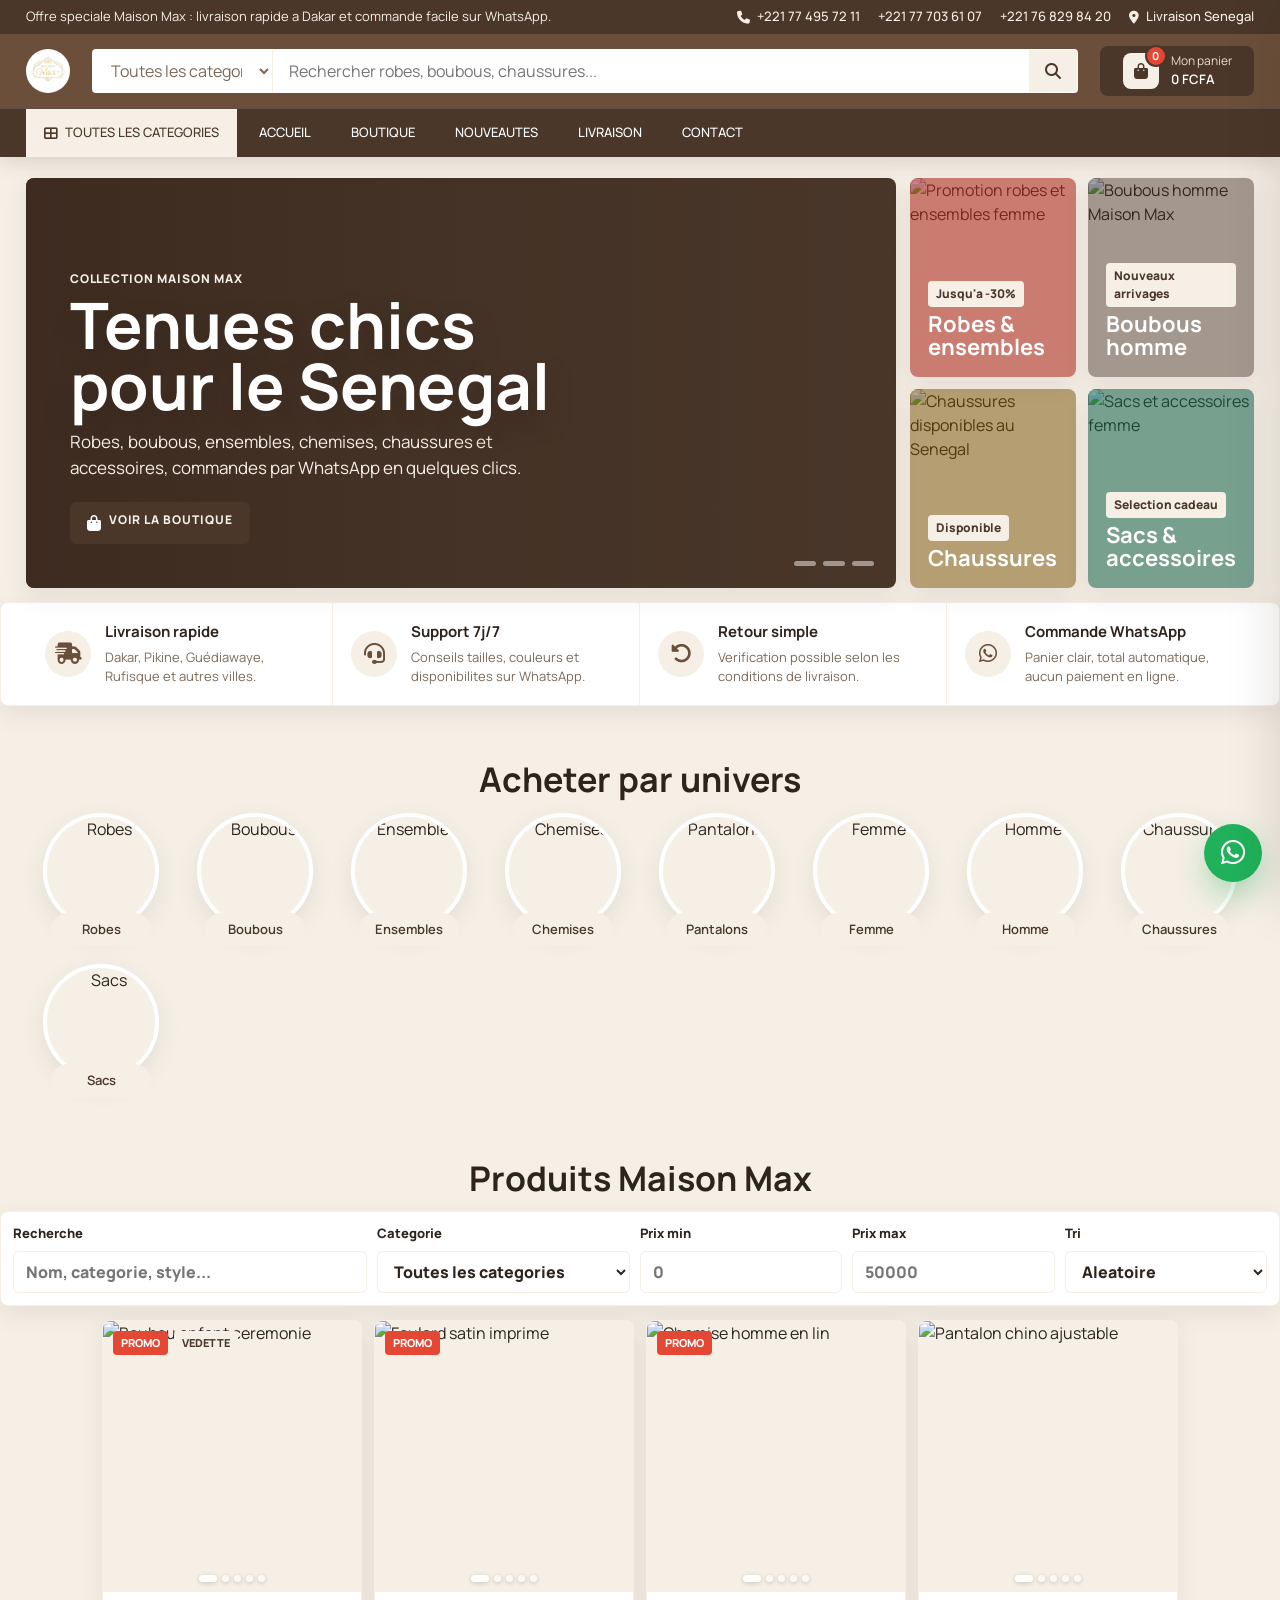
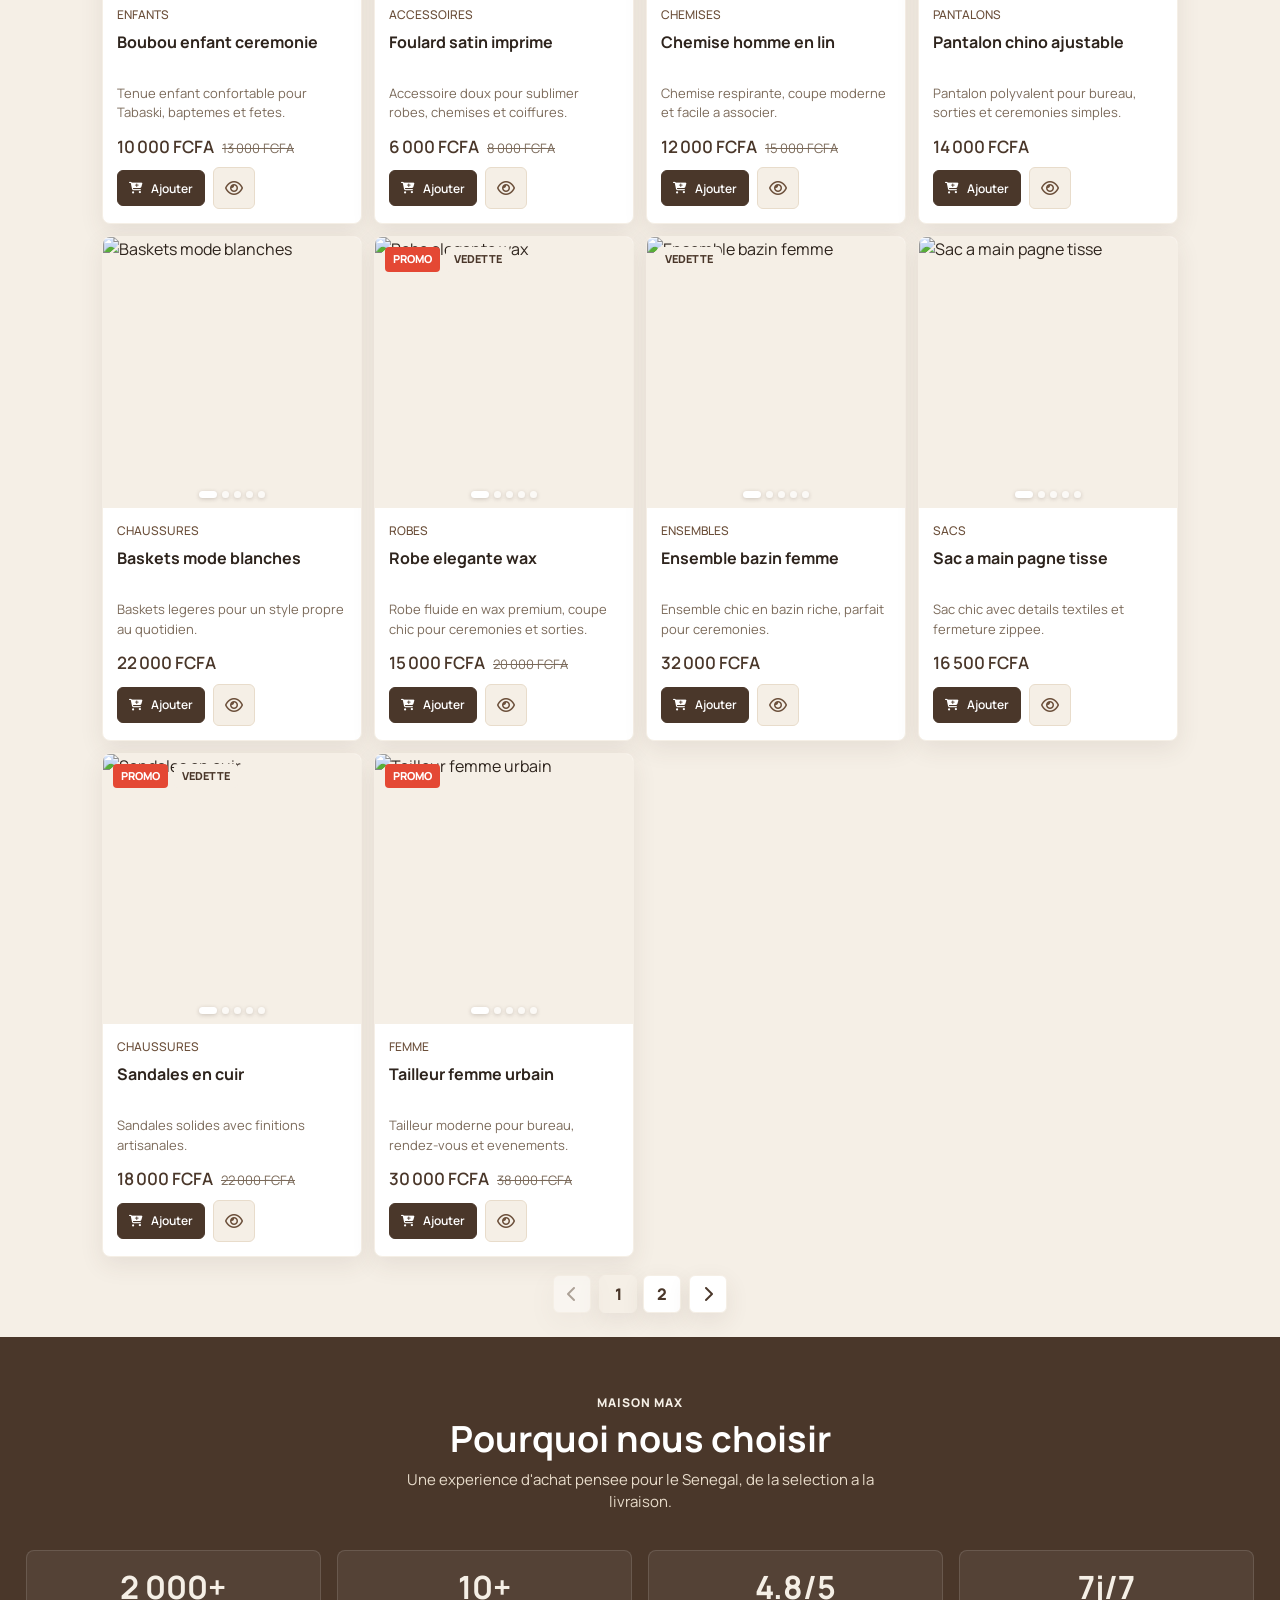
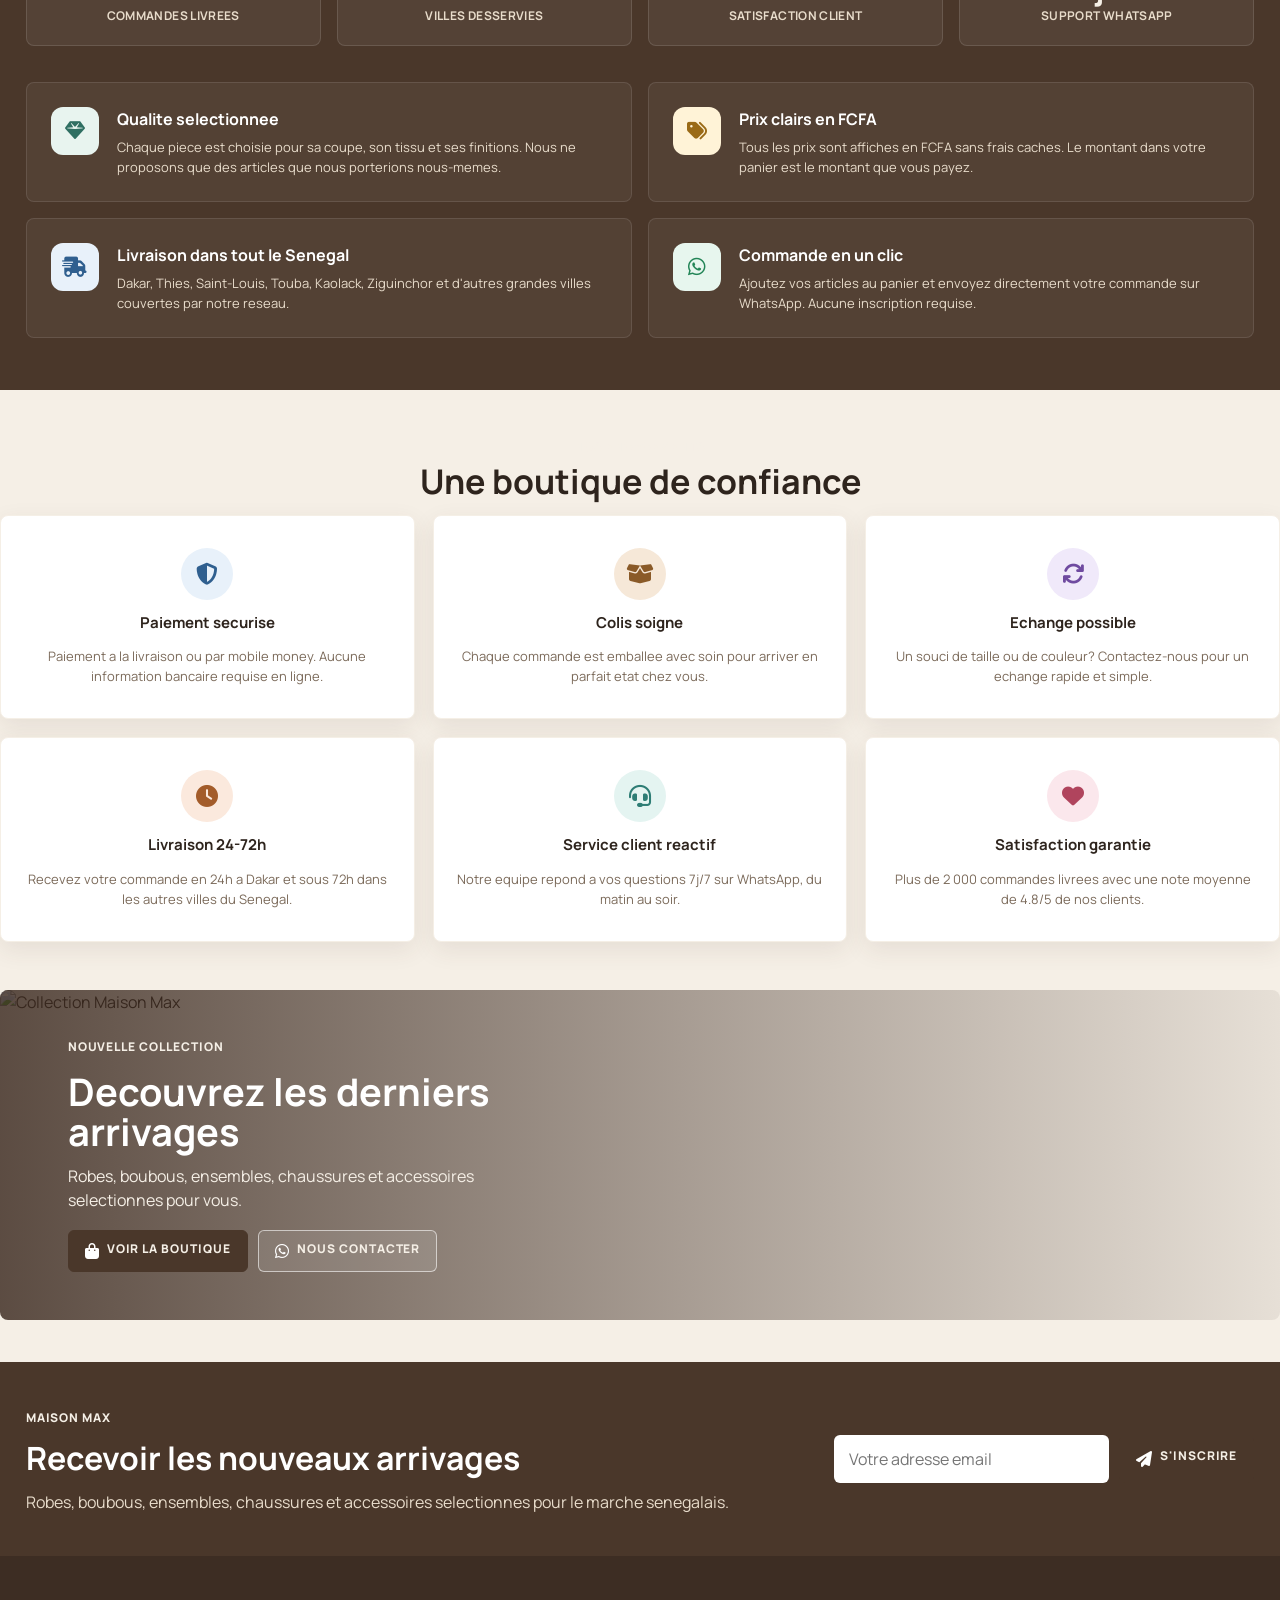
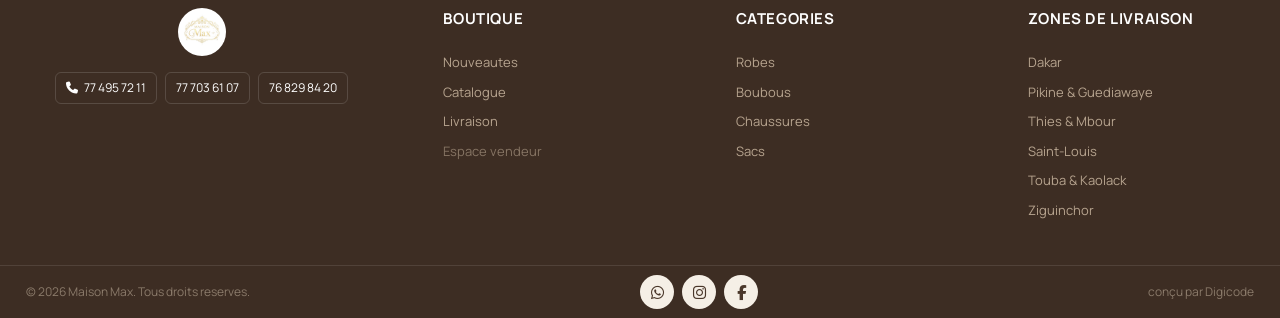
==== commit a59e1d00: "a jour" ====
--- a/index.html
+++ b/index.html
@@ -2,7 +2,7 @@
 <html lang="fr">
   <head>
     <meta charset="UTF-8" />
-    <meta name="viewport" content="width=device-width, initial-scale=1.0" />
+    <meta name="viewport" content="width=device-width, initial-scale=1, maximum-scale=1" />
     <title>Maison Max Senegal | Vetements homme, femme et enfant en FCFA</title>
     <meta
       name="description"
@@ -29,7 +29,7 @@
     <link rel="icon" href="assets/logo-maison-max.jpg" type="image/jpeg" />
     <link rel="preconnect" href="https://fonts.googleapis.com" />
     <link rel="preconnect" href="https://fonts.gstatic.com" crossorigin />
-    <link rel="stylesheet" href="https://fonts.googleapis.com/css2?family=Manrope:wght@400;500;600;700&display=swap" />
+    <link rel="stylesheet" href="https://fonts.googleapis.com/css2?family=Inter:wght@400;500;600;700&family=Manrope:wght@400;500;600;700&family=Open+Sans:wght@400;500;600;700&family=Poppins:wght@400;500;600;700&family=Roboto:wght@400;500;600;700&display=swap" />
     <link rel="preconnect" href="https://cdnjs.cloudflare.com" />
     <link rel="preconnect" href="https://images.unsplash.com" />
     <link rel="stylesheet" href="https://cdnjs.cloudflare.com/ajax/libs/font-awesome/6.5.2/css/all.min.css" referrerpolicy="no-referrer" />
--- a/css/style.css
+++ b/css/style.css
@@ -14,6 +14,9 @@
   --bg: #F5EFE6;
   --white: #FFFFFF;
   --panel: #FFFFFF;
+  --font-main: "Manrope", ui-sans-serif, system-ui, -apple-system, BlinkMacSystemFont, "Segoe UI", sans-serif;
+  --text-scale: 1;
+  --site-header-offset: 156px;
   --shadow: 0 16px 40px rgba(74, 55, 42, 0.14);
   --soft-shadow: 0 8px 24px rgba(74, 55, 42, 0.09);
   --radius: 8px;
@@ -27,6 +30,14 @@
   max-width: 100%;
   overflow-x: hidden;
   scroll-behavior: smooth;
+}
+
+html[data-text-size="small"] {
+  --text-scale: 0.94;
+}
+
+html[data-text-size="large"] {
+  --text-scale: 1.07;
 }
 
 body {
@@ -35,7 +46,8 @@
   margin: 0;
   color: var(--text);
   background: var(--bg);
-  font-family: "Manrope", ui-sans-serif, system-ui, -apple-system, BlinkMacSystemFont, "Segoe UI", sans-serif;
+  font-family: var(--font-main);
+  font-size: calc(16px * var(--text-scale));
   font-weight: 400;
   line-height: 1.5;
   overflow-x: hidden;
@@ -51,7 +63,8 @@
 body.cart-open,
 body.modal-open,
 body.mobile-menu-open,
-body.admin-sidebar-open {
+body.admin-sidebar-open,
+body.product-loading-open {
   overflow: hidden;
   padding-right: var(--scrollbar-width, 0px);
 }
@@ -71,6 +84,7 @@
 select,
 textarea {
   font: inherit;
+  font-size: max(16px, 1em);
   max-width: 100%;
 }
 
@@ -92,10 +106,16 @@
 }
 
 .site-header {
-  position: sticky;
+  position: fixed;
   top: 0;
+  right: 0;
+  left: 0;
   z-index: 50;
   box-shadow: 0 6px 18px rgba(74, 55, 42, 0.14);
+}
+
+body:not(.admin-body) {
+  padding-top: var(--site-header-offset);
 }
 
 .topbar {
@@ -283,12 +303,14 @@
 }
 
 .nav-bar {
+  position: relative;
   background: #4A372A;
   color: var(--white);
   border-top: 1px solid rgba(255, 255, 255, 0.12);
 }
 
 .nav-inner {
+  position: relative;
   min-height: 48px;
   display: flex;
   align-items: center;
@@ -327,7 +349,63 @@
 }
 
 .menu-category-grid {
-  display: none;
+  position: absolute;
+  top: 100%;
+  left: clamp(14px, 2vw, 34px);
+  z-index: 60;
+  width: min(760px, calc(100vw - 28px));
+  display: grid;
+  grid-template-columns: repeat(4, minmax(0, 1fr));
+  gap: 10px;
+  padding: 12px;
+  border: 1px solid rgba(232, 220, 203, 0.82);
+  border-radius: var(--radius);
+  background: var(--white);
+  box-shadow: var(--shadow);
+  opacity: 0;
+  pointer-events: none;
+  transform: translateY(10px) scale(0.98);
+  transform-origin: top left;
+  transition: opacity 0.22s ease, transform 0.22s ease;
+}
+
+.all-categories:hover + .menu-category-grid,
+.all-categories:focus-visible + .menu-category-grid,
+.menu-category-grid:hover,
+.menu-category-grid:focus-within {
+  opacity: 1;
+  pointer-events: auto;
+  transform: translateY(0) scale(1);
+}
+
+.menu-category-card {
+  display: grid;
+  grid-template-columns: 46px minmax(0, 1fr);
+  align-items: center;
+  gap: 9px;
+  min-height: 58px;
+  padding: 7px;
+  border: 1px solid var(--border);
+  border-radius: var(--radius);
+  color: var(--text);
+  background: #FAF7F2;
+  font-size: 12px;
+  font-weight: 900;
+  text-align: left;
+  transition: transform 0.18s ease, border-color 0.18s ease, box-shadow 0.18s ease;
+}
+
+.menu-category-card:hover {
+  border-color: var(--primary);
+  box-shadow: 0 8px 18px rgba(74, 55, 42, 0.12);
+  transform: translateY(-2px);
+}
+
+.menu-category-card img {
+  width: 46px;
+  height: 46px;
+  border-radius: 50%;
+  object-fit: cover;
 }
 
 .hero-band {
@@ -439,6 +517,7 @@
   font-size: clamp(38px, 5vw, 68px);
   line-height: 0.95;
   letter-spacing: 0;
+  animation: heroTitleIntro 0.75s ease both, heroTitleBreath 4s ease-in-out 0.9s infinite;
 }
 
 .hero-copy p {
@@ -1113,6 +1192,58 @@
   box-shadow: var(--shadow);
 }
 
+.product-click-loader {
+  position: fixed;
+  inset: 0;
+  z-index: 140;
+  display: grid;
+  place-items: center;
+  padding: 20px;
+  background: rgba(46, 36, 29, 0.34);
+  opacity: 0;
+  pointer-events: none;
+  transition: opacity 0.2s ease;
+}
+
+.product-click-loader.is-visible {
+  opacity: 1;
+  pointer-events: auto;
+}
+
+.product-click-loader-box {
+  min-width: min(250px, 100%);
+  display: inline-flex;
+  align-items: center;
+  justify-content: center;
+  gap: 12px;
+  padding: 14px 18px;
+  border: 1px solid var(--border);
+  border-radius: var(--radius);
+  color: var(--text);
+  background: var(--white);
+  box-shadow: var(--shadow);
+  font-size: 14px;
+  font-weight: 800;
+}
+
+.product-click-loader-box img {
+  width: 42px;
+  height: 42px;
+  border-radius: 50%;
+  object-fit: cover;
+  box-shadow: 0 0 0 3px #FAF7F2;
+}
+
+.product-click-spinner {
+  width: 22px;
+  height: 22px;
+  flex: 0 0 22px;
+  border: 3px solid var(--accent);
+  border-top-color: var(--primary);
+  border-radius: 50%;
+  animation: spinLoader 0.75s linear infinite;
+}
+
 .product-media {
   position: relative;
   aspect-ratio: 1 / 1.05;
@@ -1136,6 +1267,37 @@
 
 .product-carousel-image.is-active {
   opacity: 1;
+}
+
+@keyframes spinLoader {
+  to {
+    transform: rotate(360deg);
+  }
+}
+
+@keyframes heroTitleIntro {
+  from {
+    opacity: 0;
+    transform: translateY(16px);
+    text-shadow: 0 0 0 rgba(255, 255, 255, 0);
+  }
+
+  to {
+    opacity: 1;
+    transform: translateY(0);
+    text-shadow: 0 12px 28px rgba(46, 36, 29, 0.32);
+  }
+}
+
+@keyframes heroTitleBreath {
+  0%,
+  100% {
+    text-shadow: 0 12px 28px rgba(46, 36, 29, 0.32);
+  }
+
+  50% {
+    text-shadow: 0 14px 34px rgba(232, 220, 203, 0.42);
+  }
 }
 
 .carousel-arrow {
@@ -1354,6 +1516,22 @@
   transform: translateY(-1px);
 }
 
+.btn i,
+.icon-btn i,
+.text-btn i {
+  display: inline-flex;
+  align-items: center;
+  justify-content: center;
+  line-height: 1;
+}
+
+.btn span,
+.text-btn span {
+  display: inline-flex;
+  align-items: center;
+  line-height: 1.1;
+}
+
 .btn-primary {
   color: var(--white);
   background: var(--primary-dark);
@@ -2555,7 +2733,7 @@
 
 .admin-body {
   background: #F5EFE6;
-  font-family: "Manrope", ui-sans-serif, system-ui, -apple-system, BlinkMacSystemFont, "Segoe UI", sans-serif;
+  font-family: var(--font-main);
   font-weight: 400;
   letter-spacing: 0;
 }
@@ -2772,6 +2950,46 @@
   background: var(--off-white);
 }
 
+.admin-nav [data-admin-nav="dashboard"] i {
+  color: #2F5F8F;
+  background: #E8F1FA;
+}
+
+.admin-nav [data-admin-nav="products"] i {
+  color: #238557;
+  background: #E7F6EE;
+}
+
+.admin-nav [data-admin-nav="add-product"] i {
+  color: #6B4F3A;
+  background: #EFE0CE;
+}
+
+.admin-nav [data-admin-nav="categories"] i {
+  color: #6F4AA0;
+  background: #F0E9FA;
+}
+
+.admin-nav [data-admin-nav="promotions"] i {
+  color: #A35C2A;
+  background: #FBE9DD;
+}
+
+.admin-nav [data-admin-nav="orders"] i {
+  color: #16613F;
+  background: #E4F4E9;
+}
+
+.admin-nav [data-admin-nav="gallery"] i {
+  color: #5D6470;
+  background: #EEF0F2;
+}
+
+.admin-nav [data-admin-nav="settings"] i {
+  color: #4A372A;
+  background: #E8DCCB;
+}
+
 .admin-sidebar-footer {
   display: grid;
   gap: 9px;
@@ -2822,6 +3040,9 @@
 }
 
 .admin-topbar {
+  position: sticky;
+  top: 0;
+  z-index: 20;
   display: grid;
   grid-template-columns: minmax(240px, 0.85fr) minmax(240px, 0.7fr) auto;
   gap: 12px;
@@ -2904,13 +3125,37 @@
 }
 
 .login-card {
-  width: min(430px, 100%);
+  width: min(940px, 100%);
+  display: grid;
+  grid-template-columns: minmax(280px, 0.95fr) minmax(320px, 1.05fr);
+  overflow: hidden;
+  padding: 0;
+  text-align: left;
+}
+
+.login-visual {
+  position: relative;
+  min-height: 430px;
+  display: grid;
+  place-items: center;
   padding: 28px;
-  text-align: center;
-}
-
-.login-card img {
-  margin: 0 auto 18px;
+  background:
+    linear-gradient(145deg, rgba(74, 55, 42, 0.68), rgba(107, 79, 58, 0.22)),
+    url("https://images.unsplash.com/photo-1483985988355-763728e1935b?auto=format&fit=crop&w=900&q=82") center / cover;
+}
+
+.login-visual img {
+  width: min(220px, 72%);
+  height: auto;
+  margin: 0;
+  border-radius: 50%;
+  box-shadow: 0 20px 45px rgba(46, 36, 29, 0.3);
+}
+
+.login-content {
+  display: grid;
+  align-content: center;
+  padding: clamp(24px, 4vw, 46px);
 }
 
 .login-card h1,
@@ -2927,6 +3172,62 @@
   display: grid;
   gap: 14px;
   text-align: left;
+}
+
+.input-icon-field {
+  position: relative;
+  display: block;
+}
+
+.input-icon-field > i {
+  position: absolute;
+  top: 50%;
+  left: 13px;
+  z-index: 1;
+  color: var(--muted);
+  line-height: 1;
+  transform: translateY(-50%);
+}
+
+.input-icon-field input {
+  padding-left: 40px;
+}
+
+.password-field input {
+  padding-right: 46px;
+}
+
+.password-toggle {
+  position: absolute;
+  top: 50%;
+  right: 7px;
+  width: 34px;
+  height: 34px;
+  display: inline-grid;
+  place-items: center;
+  border: 0;
+  border-radius: 6px;
+  color: var(--primary);
+  background: transparent;
+  transform: translateY(-50%);
+}
+
+.password-toggle:hover {
+  background: #F5EFE6;
+}
+
+@media (max-width: 820px) {
+  .login-card {
+    grid-template-columns: 1fr;
+  }
+
+  .login-visual {
+    min-height: 190px;
+  }
+
+  .login-visual img {
+    width: 128px;
+  }
 }
 
 .admin-empty-setup {
@@ -3537,6 +3838,59 @@
   gap: 12px;
 }
 
+.admin-theme-form {
+  display: grid;
+  gap: 14px;
+  margin-bottom: 16px;
+  padding: 14px;
+  border: 1px solid var(--border);
+  border-radius: var(--radius);
+  background: #FAF7F2;
+}
+
+.admin-theme-grid {
+  display: grid;
+  grid-template-columns: repeat(5, minmax(140px, 1fr));
+  gap: 10px;
+  align-items: end;
+}
+
+.theme-color-field input[type="color"] {
+  width: 100%;
+  min-height: 44px;
+  padding: 4px;
+  border: 1px solid var(--border);
+  border-radius: 6px;
+  background: var(--white);
+}
+
+.admin-theme-preview,
+.admin-form-actions {
+  display: flex;
+  align-items: center;
+  flex-wrap: nowrap;
+  gap: 9px;
+  overflow-x: auto;
+  scrollbar-width: none;
+}
+
+.admin-theme-preview::-webkit-scrollbar,
+.admin-form-actions::-webkit-scrollbar {
+  display: none;
+}
+
+.admin-theme-preview span {
+  flex: 0 0 56px;
+  height: 30px;
+  border: 2px solid var(--white);
+  border-radius: 999px;
+  box-shadow: 0 6px 14px rgba(58, 40, 30, 0.12);
+}
+
+.admin-form-actions .btn {
+  flex: 0 0 auto;
+}
+
 .admin-setting-card {
   display: grid;
   gap: 7px;
@@ -3574,7 +3928,7 @@
 .admin-body input,
 .admin-body select,
 .admin-body textarea {
-  font-family: "Manrope", ui-sans-serif, system-ui, -apple-system, BlinkMacSystemFont, "Segoe UI", sans-serif;
+  font-family: var(--font-main);
 }
 
 .admin-body .btn,
@@ -3711,6 +4065,10 @@
 }
 
 @media (max-width: 820px) {
+  :root {
+    --site-header-offset: 112px;
+  }
+
   html,
   body {
     max-width: 100%;
@@ -3966,10 +4324,19 @@
   }
 
   .menu-category-grid {
+    position: static;
+    width: 100%;
     display: grid;
     grid-template-columns: repeat(2, minmax(0, 1fr));
     gap: 9px;
     padding: 4px 0 10px;
+    border: 0;
+    border-radius: 0;
+    background: transparent;
+    box-shadow: none;
+    opacity: 1;
+    pointer-events: auto;
+    transform: none;
   }
 
   .menu-category-card {
@@ -3988,6 +4355,12 @@
     text-align: left;
   }
 
+  .menu-category-card:hover {
+    border-color: rgba(255, 255, 255, 0.28);
+    box-shadow: none;
+    transform: none;
+  }
+
   .menu-category-card img {
     width: 42px;
     height: 42px;
@@ -4517,6 +4890,10 @@
 }
 
 @media (max-width: 420px) {
+  :root {
+    --site-header-offset: 144px;
+  }
+
   .main-header-inner {
     grid-template-columns: 42px minmax(0, 1fr) 48px;
     gap: 8px;
@@ -4674,3 +5051,552 @@
     transition-duration: 0.01ms !important;
   }
 }
+
+@media (max-width: 820px) {
+  .admin-app {
+    overflow: hidden;
+  }
+
+  .admin-sidebar-toggle,
+  .admin-sidebar-overlay,
+  .admin-sidebar-close {
+    display: none;
+  }
+
+  .admin-shell {
+    display: grid;
+    grid-template-columns: 86px minmax(0, 1fr);
+    height: 100vh;
+    overflow: hidden;
+  }
+
+  .admin-sidebar {
+    position: sticky;
+    z-index: 1;
+    width: auto;
+    height: 100vh;
+    opacity: 1;
+    pointer-events: auto;
+    transform: none;
+    transition: none;
+  }
+
+  .admin-sidebar-head {
+    grid-template-columns: 1fr;
+    justify-items: center;
+    gap: 6px;
+    padding: 12px 8px;
+    text-align: center;
+  }
+
+  .admin-sidebar-head img {
+    width: 44px;
+    height: 44px;
+  }
+
+  .admin-sidebar-head strong,
+  .admin-sidebar-head span,
+  .admin-nav-label,
+  .admin-nav button span,
+  .admin-nav a span,
+  .admin-sidebar-action span {
+    display: none;
+  }
+
+  .admin-nav {
+    gap: 8px;
+    padding: 10px 8px;
+  }
+
+  .admin-nav-group {
+    gap: 8px;
+  }
+
+  .admin-nav button,
+  .admin-nav a,
+  .admin-sidebar-action {
+    grid-template-columns: 1fr;
+    justify-items: center;
+    min-height: 52px;
+    padding: 5px;
+    border-radius: 12px;
+  }
+
+  .admin-nav button i,
+  .admin-nav a i,
+  .admin-sidebar-action i {
+    width: 40px;
+    height: 40px;
+    border-radius: 12px;
+    font-size: 18px;
+  }
+
+  .admin-sidebar-footer {
+    padding: 8px;
+  }
+
+  .admin-content {
+    width: 100%;
+    height: 100vh;
+    overflow: auto;
+    padding: 12px;
+  }
+
+  .admin-topbar {
+    display: grid;
+    grid-template-columns: minmax(210px, 0.9fr) minmax(220px, 0.8fr) max-content;
+    min-width: 760px;
+    gap: 10px;
+    align-items: center;
+    text-align: left;
+  }
+
+  .admin-top-actions,
+  .admin-header-actions,
+  .admin-card-header,
+  .admin-title-row,
+  .admin-row-actions,
+  .admin-category-image-actions {
+    flex-direction: row;
+    flex-wrap: nowrap;
+    align-items: center;
+  }
+
+  .admin-top-actions,
+  .admin-row-actions,
+  .admin-category-image-actions {
+    justify-content: flex-end;
+    overflow-x: auto;
+  }
+
+  .admin-card-header {
+    align-items: center;
+    justify-content: space-between;
+  }
+
+  .admin-section,
+  .admin-dashboard,
+  .product-admin-card,
+  .category-admin-card {
+    overflow-x: auto;
+  }
+
+  .admin-overview-card,
+  .admin-card {
+    min-width: 640px;
+    padding: 14px;
+  }
+
+  .admin-stats-grid {
+    grid-template-columns: repeat(6, minmax(160px, 1fr));
+  }
+
+  .admin-charts-grid {
+    grid-template-columns: minmax(360px, 1.1fr) repeat(2, minmax(250px, 0.8fr));
+    min-width: 900px;
+  }
+
+  .admin-settings-grid {
+    grid-template-columns: repeat(3, minmax(210px, 1fr));
+  }
+
+  .admin-theme-grid {
+    grid-template-columns: repeat(5, minmax(150px, 1fr));
+    min-width: 790px;
+  }
+
+  .admin-filters {
+    grid-template-columns: minmax(220px, 1.2fr) repeat(2, minmax(180px, 0.9fr));
+    min-width: 620px;
+  }
+
+  .admin-product-row {
+    grid-template-columns: 68px minmax(260px, 1fr) max-content;
+    min-width: 700px;
+  }
+
+  .admin-row-actions {
+    grid-column: auto;
+  }
+
+  .admin-category-image-list {
+    grid-template-columns: repeat(2, minmax(320px, 1fr));
+    min-width: 680px;
+  }
+
+  .admin-category-image-row {
+    grid-template-columns: 78px minmax(0, 1fr);
+  }
+
+  .admin-image-url-grid,
+  .form-grid.two {
+    grid-template-columns: repeat(2, minmax(220px, 1fr));
+  }
+
+  .admin-grid,
+  .admin-dashboard-grid,
+  .admin-insight-grid {
+    grid-template-columns: repeat(2, minmax(320px, 1fr));
+    min-width: 720px;
+  }
+}
+
+@media (max-width: 560px) {
+  .admin-content {
+    padding: 10px;
+  }
+
+  .admin-page-heading h1 {
+    font-size: 22px;
+  }
+
+  .admin-page-heading p {
+    font-size: 12px;
+  }
+
+  .admin-card-header h2 {
+    font-size: 18px;
+  }
+
+  .admin-topbar {
+    min-width: 720px;
+    padding: 10px;
+  }
+
+  .admin-overview-card,
+  .admin-card {
+    min-width: 600px;
+  }
+
+  .admin-theme-grid {
+    min-width: 760px;
+  }
+}
+
+@media (max-width: 820px) {
+  .admin-app {
+    display: grid;
+    grid-template-rows: auto minmax(0, 1fr);
+    height: 100vh;
+    height: 100dvh;
+    overflow: hidden;
+    padding: 0;
+  }
+
+  .admin-sidebar-toggle {
+    display: inline-flex;
+    position: sticky;
+    top: 10px;
+    z-index: 30;
+    width: calc(100% - 24px);
+    margin: 10px 12px 0;
+    border-radius: 8px;
+  }
+
+  .admin-sidebar-overlay {
+    display: block;
+    opacity: 0;
+    pointer-events: none;
+  }
+
+  .admin-sidebar-open .admin-sidebar-overlay {
+    opacity: 1;
+    pointer-events: auto;
+  }
+
+  .admin-shell {
+    display: block;
+    height: auto;
+    min-height: 0;
+    overflow: hidden;
+  }
+
+  .admin-sidebar {
+    position: fixed;
+    top: 0;
+    left: 0;
+    z-index: 90;
+    width: min(340px, 88vw);
+    height: 100vh;
+    height: 100dvh;
+    overflow-y: auto;
+    opacity: 0;
+    pointer-events: none;
+    transform: translateX(-105%);
+    transition: opacity 0.24s ease, transform 0.3s ease;
+  }
+
+  .admin-sidebar-open .admin-sidebar {
+    opacity: 1;
+    pointer-events: auto;
+    transform: translateX(0);
+  }
+
+  .admin-sidebar-head {
+    grid-template-columns: 48px minmax(0, 1fr) auto;
+    justify-items: stretch;
+    gap: 12px;
+    padding: 16px;
+    text-align: left;
+  }
+
+  .admin-sidebar-head img {
+    width: 48px;
+    height: 48px;
+  }
+
+  .admin-sidebar-head strong,
+  .admin-sidebar-head span,
+  .admin-nav-label,
+  .admin-nav button span,
+  .admin-nav a span,
+  .admin-sidebar-action span {
+    display: block;
+  }
+
+  .admin-sidebar-close {
+    display: inline-grid;
+  }
+
+  .admin-nav {
+    gap: 14px;
+    padding: 14px;
+  }
+
+  .admin-nav button,
+  .admin-nav a,
+  .admin-sidebar-action {
+    grid-template-columns: 42px minmax(0, 1fr);
+    justify-items: stretch;
+    min-height: 50px;
+    padding: 0 12px 0 7px;
+    border-radius: 8px;
+  }
+
+  .admin-nav button i,
+  .admin-nav a i,
+  .admin-sidebar-action i {
+    width: 40px;
+    height: 40px;
+    border-radius: 10px;
+    font-size: 18px;
+  }
+
+  .admin-sidebar-footer {
+    padding: 12px 14px 16px;
+  }
+
+  .admin-content {
+    width: 100%;
+    height: 100%;
+    overflow-y: auto;
+    overflow-x: hidden;
+    padding: 12px;
+  }
+
+  .admin-topbar {
+    display: grid;
+    grid-template-columns: 1fr;
+    min-width: 0;
+    gap: 12px;
+    align-items: stretch;
+    padding: 12px;
+    text-align: left;
+  }
+
+  .admin-page-heading h1 {
+    font-size: 24px;
+    line-height: 1.12;
+  }
+
+  .admin-page-heading p {
+    font-size: 12px;
+    line-height: 1.35;
+  }
+
+  .admin-top-actions,
+  .admin-card-header,
+  .admin-title-row,
+  .admin-row-actions,
+  .admin-category-image-actions {
+    flex-direction: row;
+    flex-wrap: wrap;
+    align-items: center;
+  }
+
+  .admin-top-actions {
+    justify-content: flex-start;
+  }
+
+  .admin-top-actions .btn {
+    min-width: 0;
+  }
+
+  .admin-card-header {
+    align-items: flex-start;
+    justify-content: flex-start;
+  }
+
+  .admin-section,
+  .admin-dashboard,
+  .product-admin-card,
+  .category-admin-card {
+    overflow-x: hidden;
+  }
+
+  .admin-overview-card,
+  .admin-card {
+    width: 100%;
+    min-width: 0;
+    padding: 14px;
+  }
+
+  .admin-dashboard,
+  .admin-section {
+    gap: 12px;
+  }
+
+  .admin-stats-grid,
+  .admin-charts-grid,
+  .admin-settings-grid,
+  .admin-theme-grid,
+  .admin-filters,
+  .admin-grid,
+  .admin-dashboard-grid,
+  .admin-insight-grid,
+  .admin-image-url-grid,
+  .form-grid.two {
+    grid-template-columns: 1fr;
+    min-width: 0;
+  }
+
+  .admin-chart-card {
+    min-height: 260px;
+  }
+
+  .admin-chart-body {
+    min-height: 190px;
+  }
+
+  .admin-product-row {
+    grid-template-columns: 64px minmax(0, 1fr);
+    min-width: 0;
+    gap: 10px;
+    padding: 10px;
+  }
+
+  .admin-product-row > img {
+    width: 64px;
+    height: 72px;
+  }
+
+  .admin-product-info h3 {
+    font-size: 15px;
+    line-height: 1.25;
+  }
+
+  .admin-product-info p {
+    font-size: 12px;
+    line-height: 1.35;
+  }
+
+  .admin-status-list {
+    gap: 4px;
+  }
+
+  .admin-row-actions {
+    grid-column: 1 / -1;
+    justify-content: flex-start;
+    flex-wrap: nowrap;
+    gap: 6px;
+    overflow-x: visible;
+  }
+
+  .admin-row-actions .btn {
+    flex: 1 1 0;
+    min-width: 0;
+    padding: 0 6px;
+    font-size: 12px;
+  }
+
+  .admin-category-image-list {
+    grid-template-columns: 1fr;
+    min-width: 0;
+  }
+
+  .admin-category-image-row {
+    grid-template-columns: 72px minmax(0, 1fr);
+  }
+
+  .admin-category-image-row > img {
+    width: 72px;
+  }
+
+  .admin-theme-form {
+    padding: 12px;
+  }
+}
+
+@media (max-width: 560px) {
+  .admin-content {
+    padding: 10px;
+  }
+
+  .admin-topbar {
+    padding: 10px;
+  }
+
+  .admin-page-heading h1 {
+    font-size: 22px;
+  }
+
+  .admin-card {
+    padding: 12px;
+  }
+
+  .admin-card-header h2 {
+    font-size: 18px;
+  }
+
+  .admin-card-header p {
+    font-size: 12px;
+  }
+
+  .admin-live-pill {
+    width: 100%;
+    justify-content: center;
+  }
+
+  .admin-top-actions .btn {
+    flex: 1 1 calc(50% - 8px);
+    padding: 0 10px;
+  }
+
+  .admin-stats-grid {
+    grid-template-columns: 1fr;
+  }
+
+  .admin-stat-card {
+    min-height: 82px;
+  }
+
+  .admin-images-preview {
+    grid-template-columns: repeat(2, minmax(0, 1fr));
+  }
+
+  .admin-category-image-actions .btn {
+    flex: 1 1 100%;
+  }
+
+  .admin-row-actions {
+    flex-wrap: nowrap;
+    gap: 6px;
+  }
+
+  .admin-row-actions .btn {
+    flex: 1 1 0;
+    min-width: 0;
+    padding: 0 6px;
+    font-size: 12px;
+  }
+}
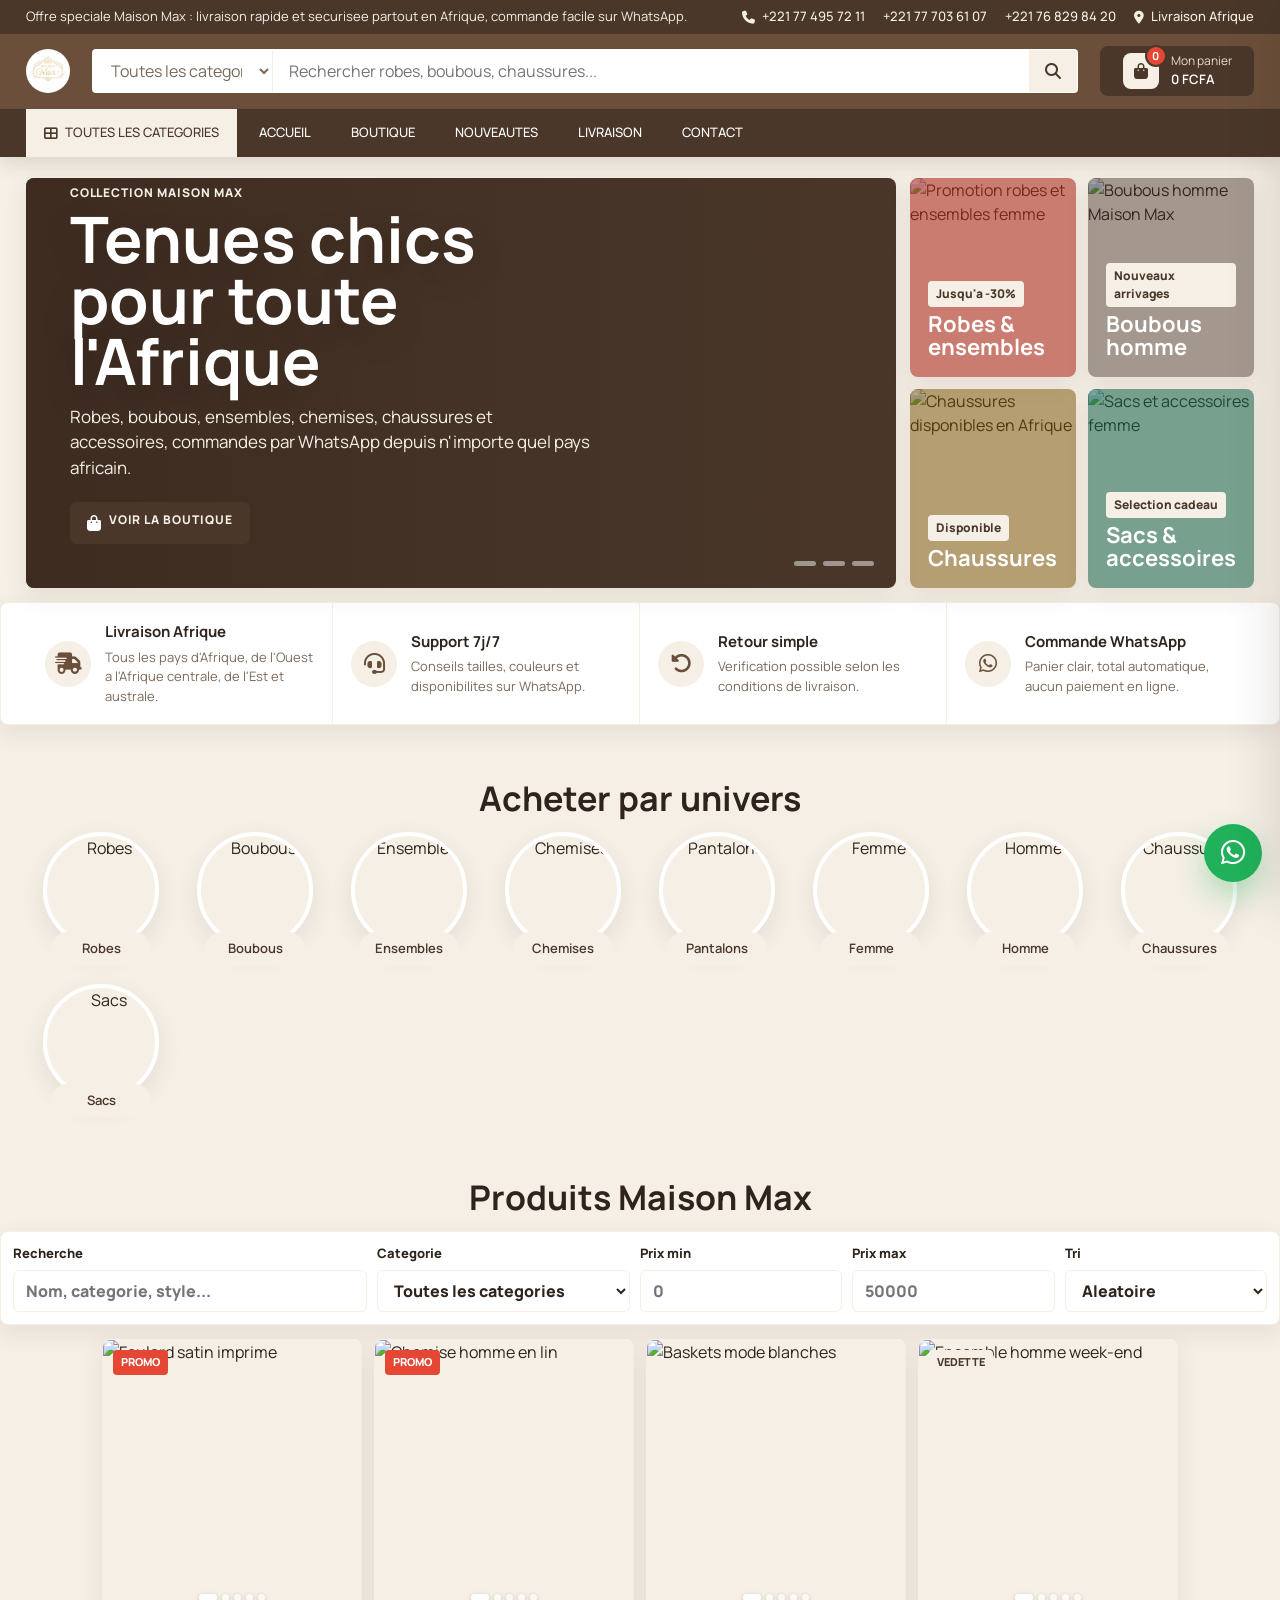
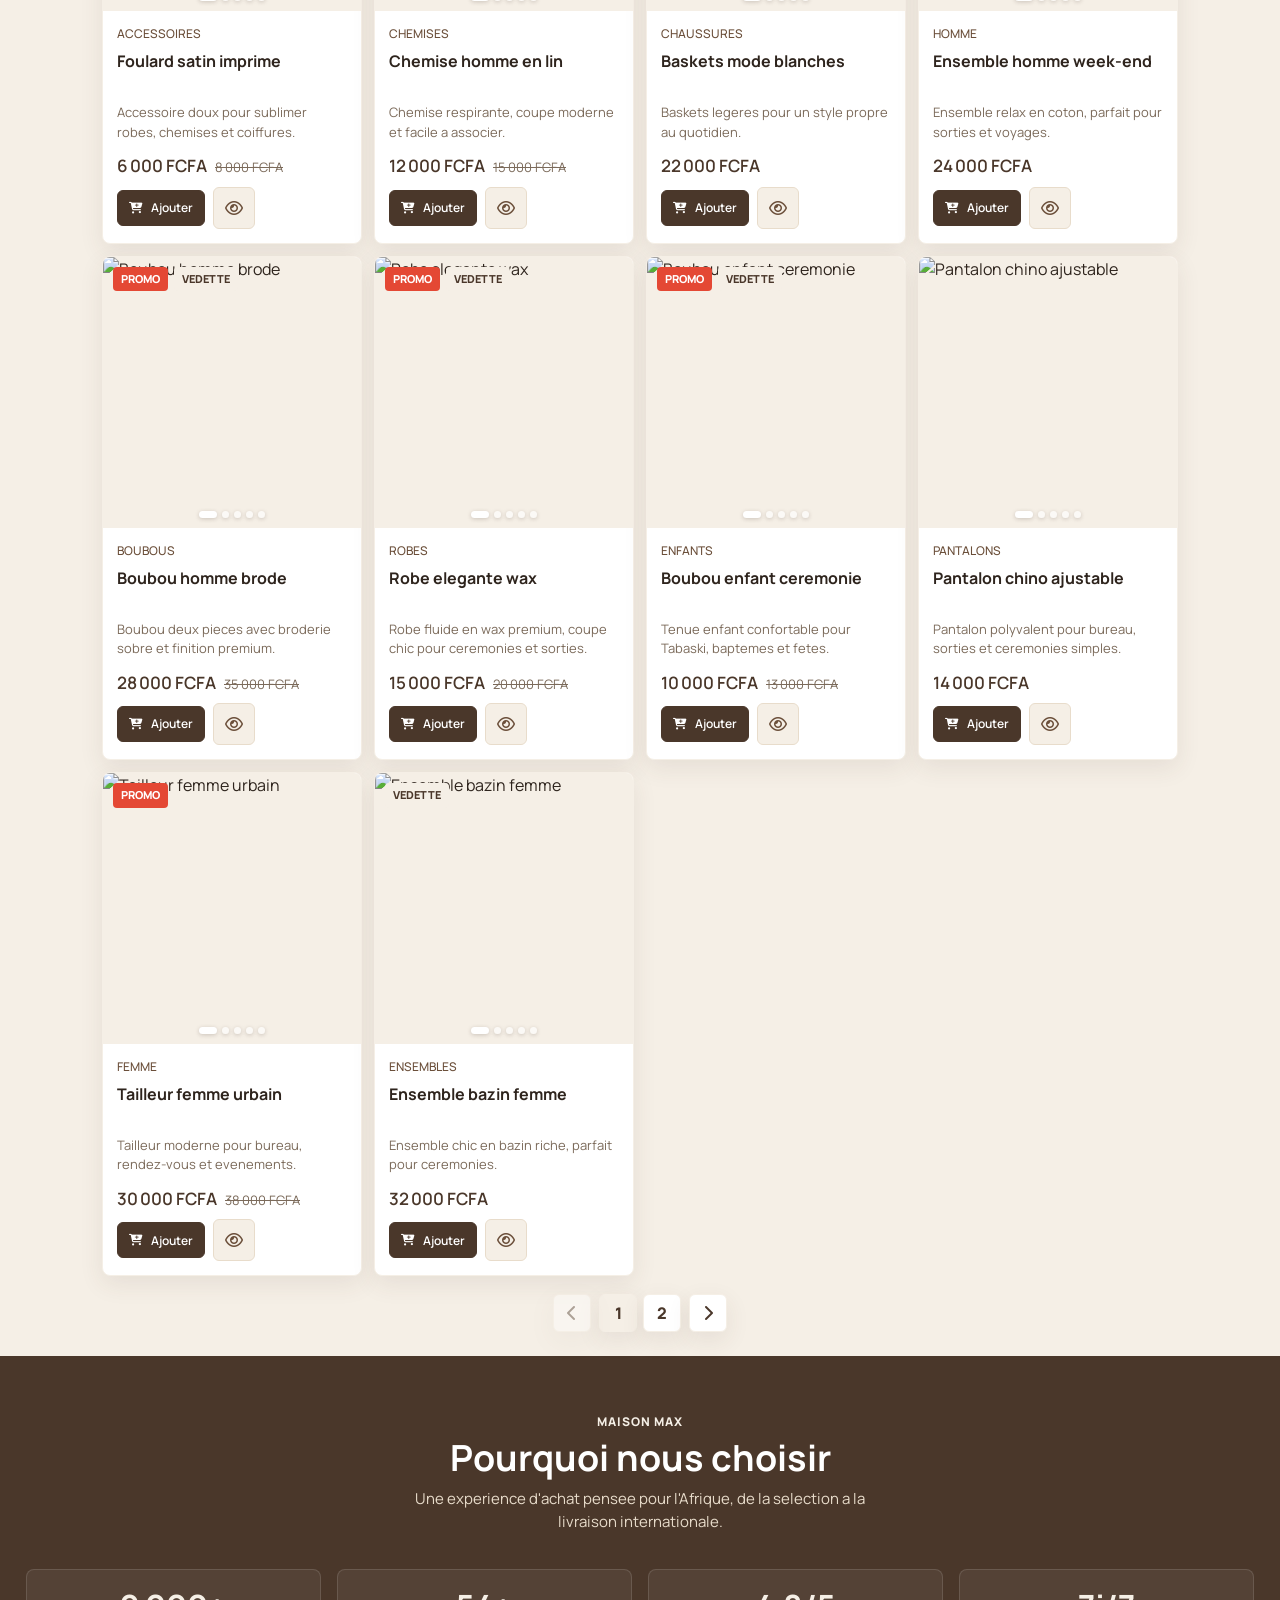
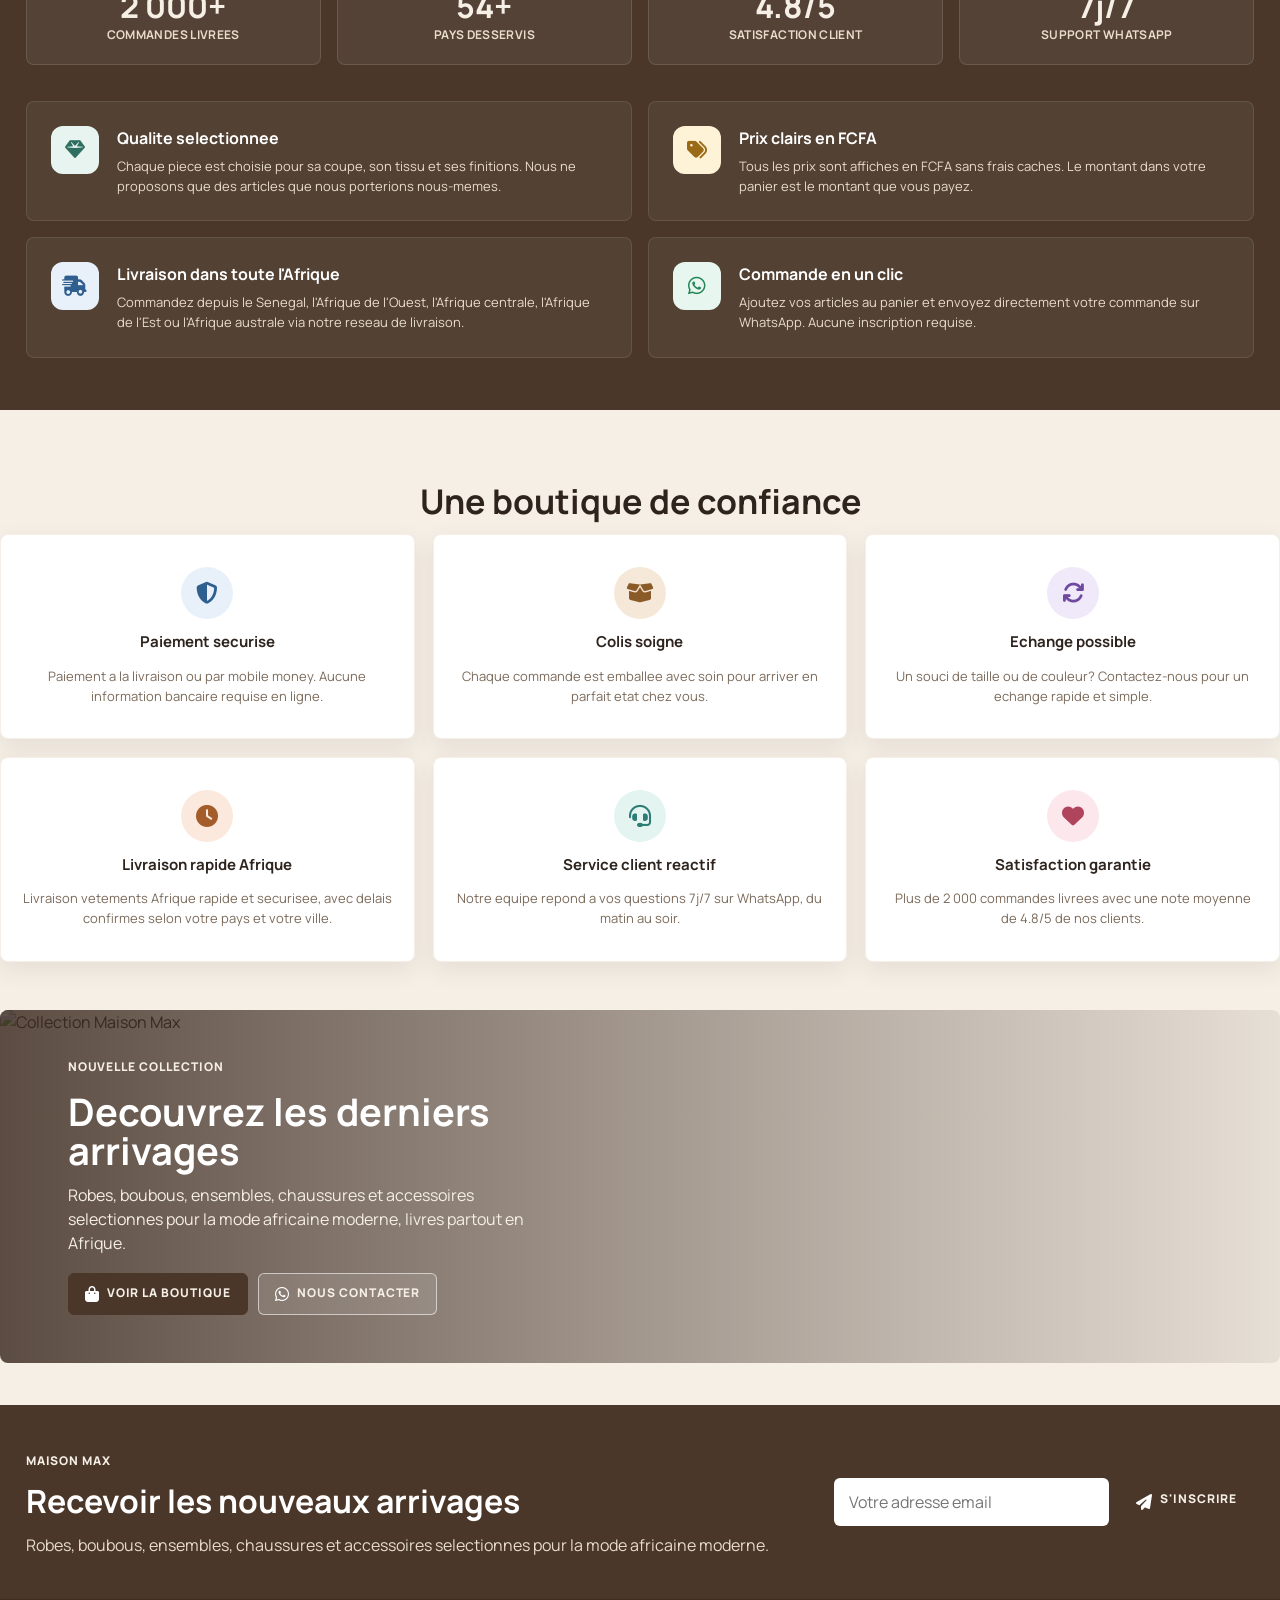
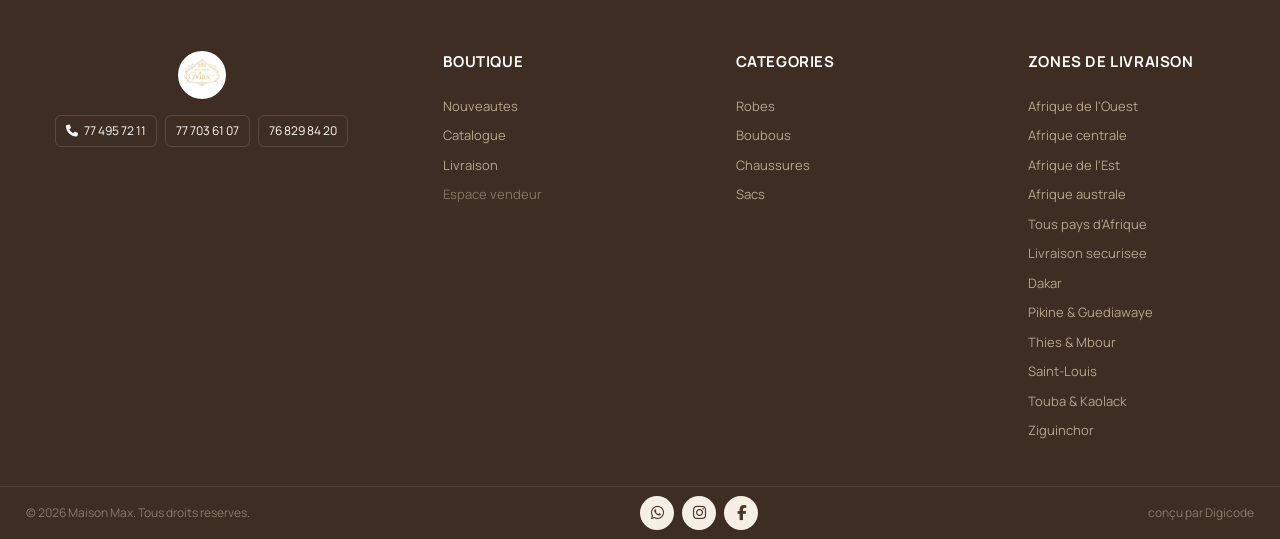
==== commit edf9f3ee: "Update Africa delivery and admin settings" ====
--- a/index.html
+++ b/index.html
@@ -3,29 +3,30 @@
   <head>
     <meta charset="UTF-8" />
     <meta name="viewport" content="width=device-width, initial-scale=1, maximum-scale=1" />
-    <title>Maison Max Senegal | Vetements homme, femme et enfant en FCFA</title>
+    <title>Maison Max Afrique | Vetements tendance et mode africaine moderne</title>
     <meta
       name="description"
-      content="Maison Max vend des vetements chics au Senegal : robes, boubous, ensembles, chemises, chaussures, sacs et accessoires. Commande simple par WhatsApp, livraison a Dakar et dans les grandes villes."
+      content="Maison Max est une boutique fashion Afrique de vetements tendance : robes, boubous, ensembles, chemises, chaussures, sacs et accessoires. Commande WhatsApp et livraison vetements Afrique rapide et securisee dans tous les pays africains."
     />
+    <meta name="keywords" content="vetements tendance Afrique, mode africaine moderne, boutique fashion Afrique, livraison vetements Afrique, maison max fashion" />
     <meta name="robots" content="index, follow" />
-    <link rel="canonical" href="https://maisonmax.sn/" />
-    <meta property="og:title" content="Maison Max Senegal | Boutique de vetements" />
+    <link rel="canonical" href="https://maison-max.com/" />
+    <meta property="og:title" content="Maison Max Afrique | Boutique de vetements" />
     <meta
       property="og:description"
-      content="Vetements homme, femme, enfant, chaussures et accessoires au Senegal. Ajoutez au panier et commandez directement sur WhatsApp."
+      content="Vetements homme, femme, enfant, chaussures et accessoires en Afrique. Commandez depuis n'importe quel pays africain sur WhatsApp."
     />
     <meta property="og:type" content="website" />
-    <meta property="og:url" content="https://maisonmax.sn/" />
-    <meta property="og:image" content="https://maisonmax.sn/assets/logo-maison-max.jpg" />
+    <meta property="og:url" content="https://maison-max.com/" />
+    <meta property="og:image" content="https://maison-max.com/assets/logo-maison-max.jpg" />
     <meta property="og:site_name" content="Maison Max" />
     <meta name="twitter:card" content="summary_large_image" />
-    <meta name="twitter:title" content="Maison Max Senegal" />
+    <meta name="twitter:title" content="Maison Max Afrique" />
     <meta
       name="twitter:description"
-      content="Boutique de vetements au Senegal avec commande WhatsApp et livraison locale."
+      content="Boutique de vetements tendance Afrique avec commande WhatsApp et livraison internationale africaine."
     />
-    <meta name="twitter:image" content="https://maisonmax.sn/assets/logo-maison-max.jpg" />
+    <meta name="twitter:image" content="https://maison-max.com/assets/logo-maison-max.jpg" />
     <link rel="icon" href="assets/logo-maison-max.jpg" type="image/jpeg" />
     <link rel="preconnect" href="https://fonts.googleapis.com" />
     <link rel="preconnect" href="https://fonts.gstatic.com" crossorigin />
@@ -39,10 +40,10 @@
         "@context": "https://schema.org",
         "@type": "Store",
         "name": "Maison Max",
-        "url": "https://maisonmax.sn/",
-        "logo": "https://maisonmax.sn/assets/logo-maison-max.jpg",
-        "image": "https://maisonmax.sn/assets/logo-maison-max.jpg",
-        "description": "Boutique de vetements au Senegal specialisee dans les robes, boubous, ensembles, chemises, chaussures, sacs et accessoires.",
+        "url": "https://maison-max.com/",
+        "logo": "https://maison-max.com/assets/logo-maison-max.jpg",
+        "image": "https://maison-max.com/assets/logo-maison-max.jpg",
+        "description": "Boutique fashion Afrique specialisee dans les vetements tendance, la mode africaine moderne, les robes, boubous, ensembles, chemises, chaussures, sacs et accessoires.",
         "telephone": "+221774957211",
         "priceRange": "FCFA",
         "address": {
@@ -50,7 +51,7 @@
           "addressCountry": "SN",
           "addressLocality": "Dakar"
         },
-        "areaServed": ["Dakar", "Pikine", "Guédiawaye", "Rufisque", "Thiès", "Mbour", "Saint-Louis", "Touba", "Kaolack", "Ziguinchor"],
+        "areaServed": ["Senegal", "Afrique de l'Ouest", "Afrique centrale", "Afrique de l'Est", "Afrique australe", "Afrique"],
         "sameAs": ["https://wa.me/221774957211"]
       }
     </script>
@@ -59,12 +60,12 @@
     <header class="site-header">
       <div class="topbar">
         <div class="container topbar-inner">
-          <p>Offre speciale Maison Max : livraison rapide a Dakar et commande facile sur WhatsApp.</p>
+          <p>Offre speciale Maison Max : livraison rapide et securisee partout en Afrique, commande facile sur WhatsApp.</p>
           <div class="topbar-links" role="group" aria-label="Informations boutique">
             <a href="tel:+221774957211"><i class="fa-solid fa-phone"></i> +221 77 495 72 11</a>
             <a href="tel:+221777036107">+221 77 703 61 07</a>
             <a href="tel:+221768298420">+221 76 829 84 20</a>
-            <a href="#livraison"><i class="fa-solid fa-location-dot"></i> Livraison Senegal</a>
+            <a href="#livraison"><i class="fa-solid fa-location-dot"></i> Livraison Afrique</a>
           </div>
         </div>
       </div>
@@ -130,8 +131,8 @@
             </div>
             <div class="hero-copy">
               <span>Collection Maison Max</span>
-              <h1>Tenues chics pour le Senegal</h1>
-              <p>Robes, boubous, ensembles, chemises, chaussures et accessoires, commandes par WhatsApp en quelques clics.</p>
+              <h1>Tenues chics pour toute l'Afrique</h1>
+              <p>Robes, boubous, ensembles, chemises, chaussures et accessoires, commandes par WhatsApp depuis n'importe quel pays africain.</p>
               <div class="hero-actions">
                 <a class="btn btn-primary" href="boutique.html"><i class="fa-solid fa-bag-shopping"></i><span>Voir la boutique</span></a>
               </div>
@@ -154,7 +155,7 @@
               </div>
             </article>
             <article class="promo-card gold">
-              <img src="https://images.unsplash.com/photo-1549298916-b41d501d3772?auto=format&fit=crop&w=700&q=80" alt="Chaussures disponibles au Senegal" loading="lazy" />
+              <img src="https://images.unsplash.com/photo-1549298916-b41d501d3772?auto=format&fit=crop&w=700&q=80" alt="Chaussures disponibles en Afrique" loading="lazy" />
               <div>
                 <span>Disponible</span>
                 <h2>Chaussures</h2>
@@ -176,8 +177,8 @@
           <article>
             <i class="fa-solid fa-truck-fast"></i>
             <div>
-              <h2>Livraison rapide</h2>
-              <p>Dakar, Pikine, Guédiawaye, Rufisque et autres villes.</p>
+              <h2>Livraison Afrique</h2>
+              <p>Tous les pays d'Afrique, de l'Ouest a l'Afrique centrale, de l'Est et australe.</p>
             </div>
           </article>
           <article>
@@ -280,7 +281,7 @@
           <div class="why-header">
             <span>Maison Max</span>
             <h2>Pourquoi nous choisir</h2>
-            <p>Une experience d'achat pensee pour le Senegal, de la selection a la livraison.</p>
+            <p>Une experience d'achat pensee pour l'Afrique, de la selection a la livraison internationale.</p>
           </div>
           <div class="why-stats">
             <div class="why-stat">
@@ -288,8 +289,8 @@
               <span>Commandes livrees</span>
             </div>
             <div class="why-stat">
-              <strong>10+</strong>
-              <span>Villes desservies</span>
+              <strong>54+</strong>
+              <span>Pays desservis</span>
             </div>
             <div class="why-stat">
               <strong>4.8/5</strong>
@@ -318,8 +319,8 @@
             <article class="why-card">
               <div class="why-icon"><i class="fa-solid fa-truck-fast"></i></div>
               <div>
-                <h3>Livraison dans tout le Senegal</h3>
-                <p>Dakar, Thies, Saint-Louis, Touba, Kaolack, Ziguinchor et d'autres grandes villes couvertes par notre reseau.</p>
+                <h3>Livraison dans toute l'Afrique</h3>
+                <p>Commandez depuis le Senegal, l'Afrique de l'Ouest, l'Afrique centrale, l'Afrique de l'Est ou l'Afrique australe via notre reseau de livraison.</p>
               </div>
             </article>
             <article class="why-card">
@@ -358,8 +359,8 @@
           </article>
           <article class="reassurance-card">
             <div class="reassurance-icon"><i class="fa-solid fa-clock"></i></div>
-            <h3>Livraison 24-72h</h3>
-            <p>Recevez votre commande en 24h a Dakar et sous 72h dans les autres villes du Senegal.</p>
+            <h3>Livraison rapide Afrique</h3>
+            <p>Livraison vetements Afrique rapide et securisee, avec delais confirmes selon votre pays et votre ville.</p>
           </article>
           <article class="reassurance-card">
             <div class="reassurance-icon"><i class="fa-solid fa-headset"></i></div>
@@ -381,7 +382,7 @@
           <div class="cta-banner-content">
             <span>Nouvelle collection</span>
             <h2>Decouvrez les derniers arrivages</h2>
-            <p>Robes, boubous, ensembles, chaussures et accessoires selectionnes pour vous.</p>
+            <p>Robes, boubous, ensembles, chaussures et accessoires selectionnes pour la mode africaine moderne, livres partout en Afrique.</p>
             <div class="cta-banner-actions">
               <a class="btn btn-primary" href="boutique.html"><i class="fa-solid fa-bag-shopping"></i><span>Voir la boutique</span></a>
               <a class="btn btn-ghost" href="https://wa.me/221774957211"><i class="fa-brands fa-whatsapp"></i><span>Nous contacter</span></a>
@@ -395,7 +396,7 @@
           <div>
             <span>Maison Max</span>
             <h2>Recevoir les nouveaux arrivages</h2>
-            <p>Robes, boubous, ensembles, chaussures et accessoires selectionnes pour le marche senegalais.</p>
+            <p>Robes, boubous, ensembles, chaussures et accessoires selectionnes pour la mode africaine moderne.</p>
           </div>
           <form data-newsletter-form>
             <input type="email" placeholder="Votre adresse email" aria-label="Adresse email" required />
@@ -431,6 +432,12 @@
         </div>
         <div>
           <h2>Zones de livraison</h2>
+          <a href="#livraison">Afrique de l'Ouest</a>
+          <a href="#livraison">Afrique centrale</a>
+          <a href="#livraison">Afrique de l'Est</a>
+          <a href="#livraison">Afrique australe</a>
+          <a href="#livraison">Tous pays d'Afrique</a>
+          <a href="#livraison">Livraison securisee</a>
           <a href="#livraison">Dakar</a>
           <a href="#livraison">Pikine &amp; Guediawaye</a>
           <a href="#livraison">Thies &amp; Mbour</a>
@@ -472,6 +479,10 @@
       </div>
       <div class="cart-list" data-cart-list></div>
       <div class="cart-footer">
+        <label class="field-label">
+          <span>Pays de livraison</span>
+          <select data-delivery-country aria-label="Pays de livraison"></select>
+        </label>
         <label class="field-label">
           <span>Ville de livraison</span>
           <select data-delivery-city>
@@ -486,6 +497,7 @@
             <option>Touba</option>
             <option>Kaolack</option>
             <option>Ziguinchor</option>
+            <option>Autre ville</option>
           </select>
         </label>
         <div class="cart-total-line">
--- a/css/style.css
+++ b/css/style.css
@@ -1103,6 +1103,101 @@
   box-shadow: 0 0 0 3px rgba(107, 79, 58, 0.12);
 }
 
+.country-native-select {
+  display: none !important;
+}
+
+.country-select {
+  position: relative;
+  width: 100%;
+}
+
+.country-select-button,
+.country-select-option {
+  width: 100%;
+  min-height: 42px;
+  border: 1px solid var(--border);
+  border-radius: 6px;
+  color: var(--text);
+  background: var(--white);
+  padding: 0 12px;
+  display: grid;
+  grid-template-columns: 28px minmax(0, 1fr) auto;
+  align-items: center;
+  gap: 10px;
+  text-align: left;
+  font: inherit;
+  cursor: pointer;
+}
+
+.country-select-button:focus {
+  outline: 0;
+  border-color: var(--primary);
+  box-shadow: 0 0 0 3px rgba(107, 79, 58, 0.12);
+}
+
+.country-select-button img,
+.country-select-option img {
+  width: 28px;
+  height: 20px;
+  border-radius: 3px;
+  object-fit: cover;
+  box-shadow: 0 0 0 1px rgba(61, 45, 35, 0.12);
+}
+
+.country-select-button span,
+.country-select-option span {
+  min-width: 0;
+  overflow: hidden;
+  text-overflow: ellipsis;
+  white-space: nowrap;
+}
+
+.country-select-button i {
+  color: var(--muted);
+  font-size: 12px;
+  transition: transform 0.18s ease;
+}
+
+.country-select.is-open .country-select-button i {
+  transform: rotate(180deg);
+}
+
+.country-select-menu {
+  position: absolute;
+  z-index: 40;
+  top: calc(100% + 6px);
+  left: 0;
+  right: 0;
+  max-height: 260px;
+  overflow-y: auto;
+  display: none;
+  padding: 6px;
+  border: 1px solid var(--border);
+  border-radius: 6px;
+  background: var(--white);
+  box-shadow: var(--shadow-lg);
+}
+
+.country-select.is-open .country-select-menu {
+  display: grid;
+  gap: 4px;
+}
+
+.country-select-option {
+  min-height: 38px;
+  border-color: transparent;
+  grid-template-columns: 28px minmax(0, 1fr);
+}
+
+.country-select-option:hover,
+.country-select-option:focus,
+.country-select-option.is-selected {
+  outline: 0;
+  border-color: rgba(107, 79, 58, 0.14);
+  background: var(--soft);
+}
+
 .products-grid {
   display: grid;
   grid-template-columns: repeat(auto-fill, minmax(220px, 260px));
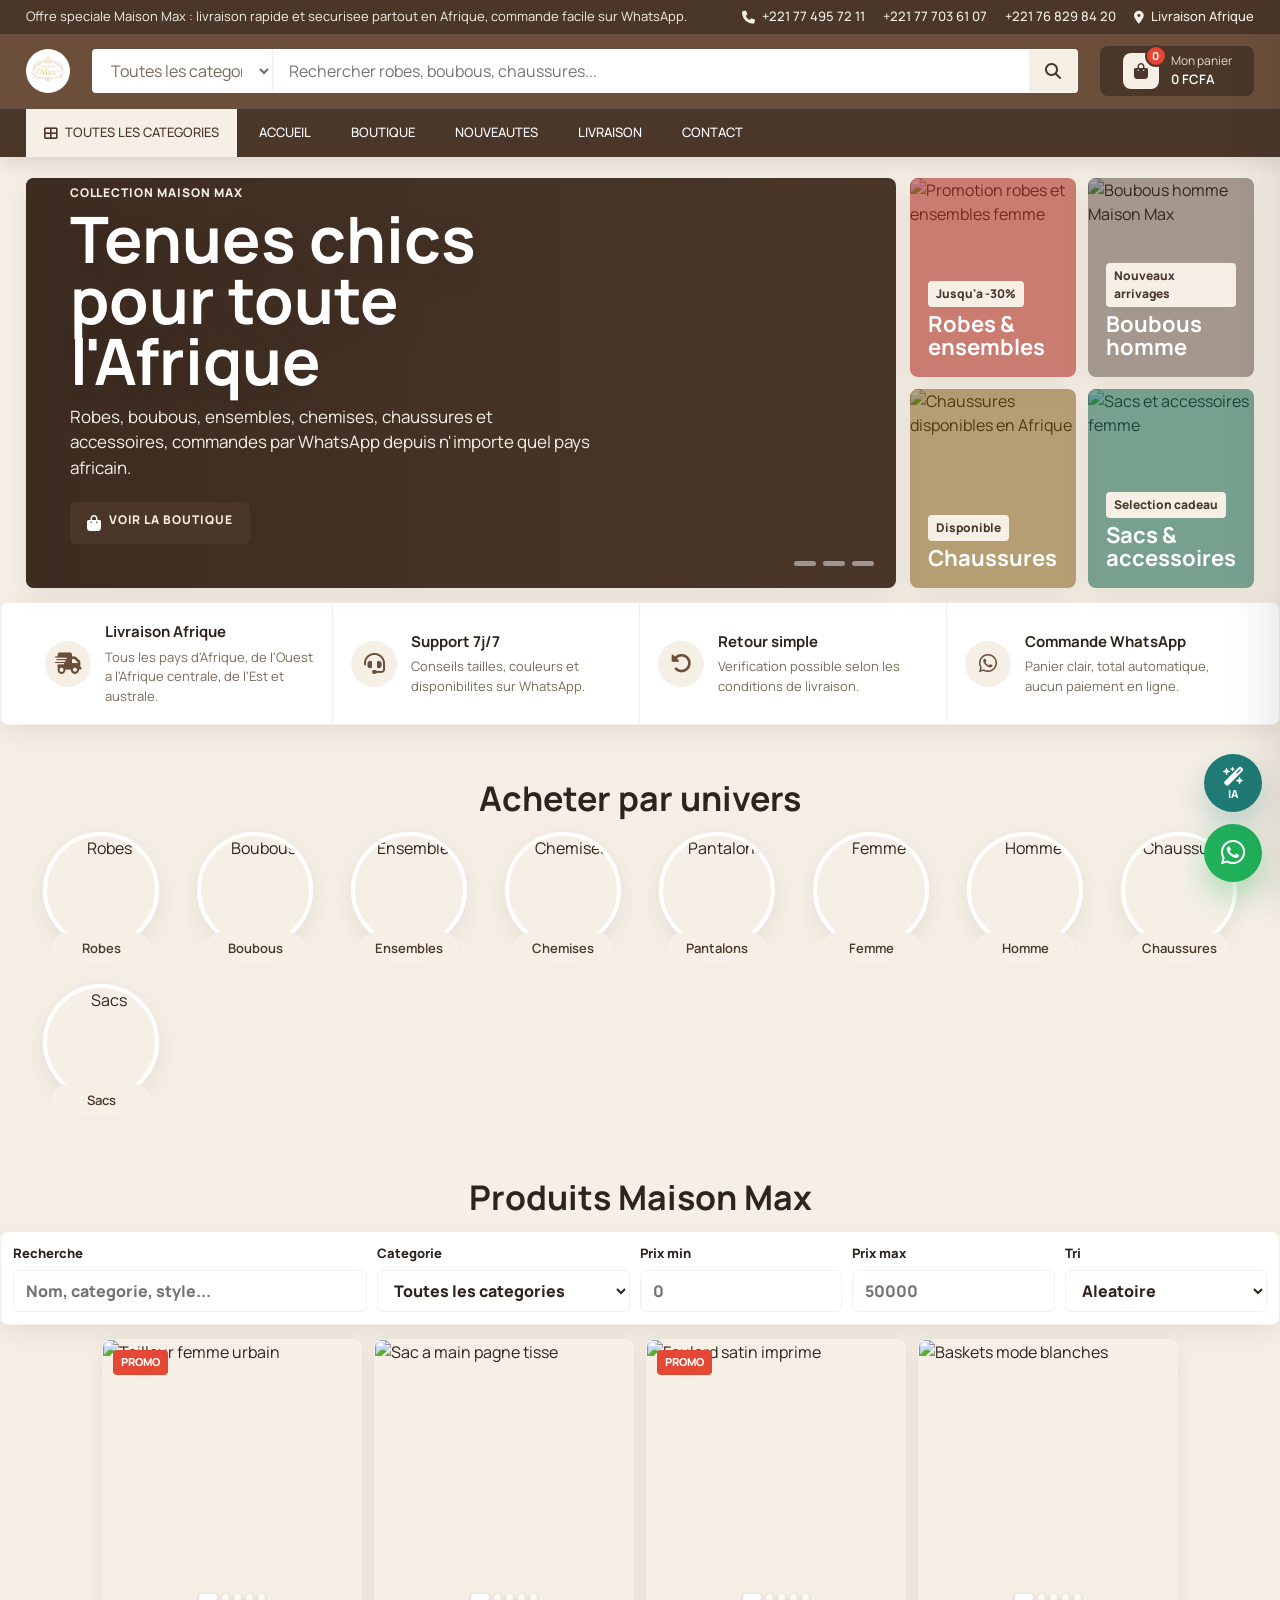
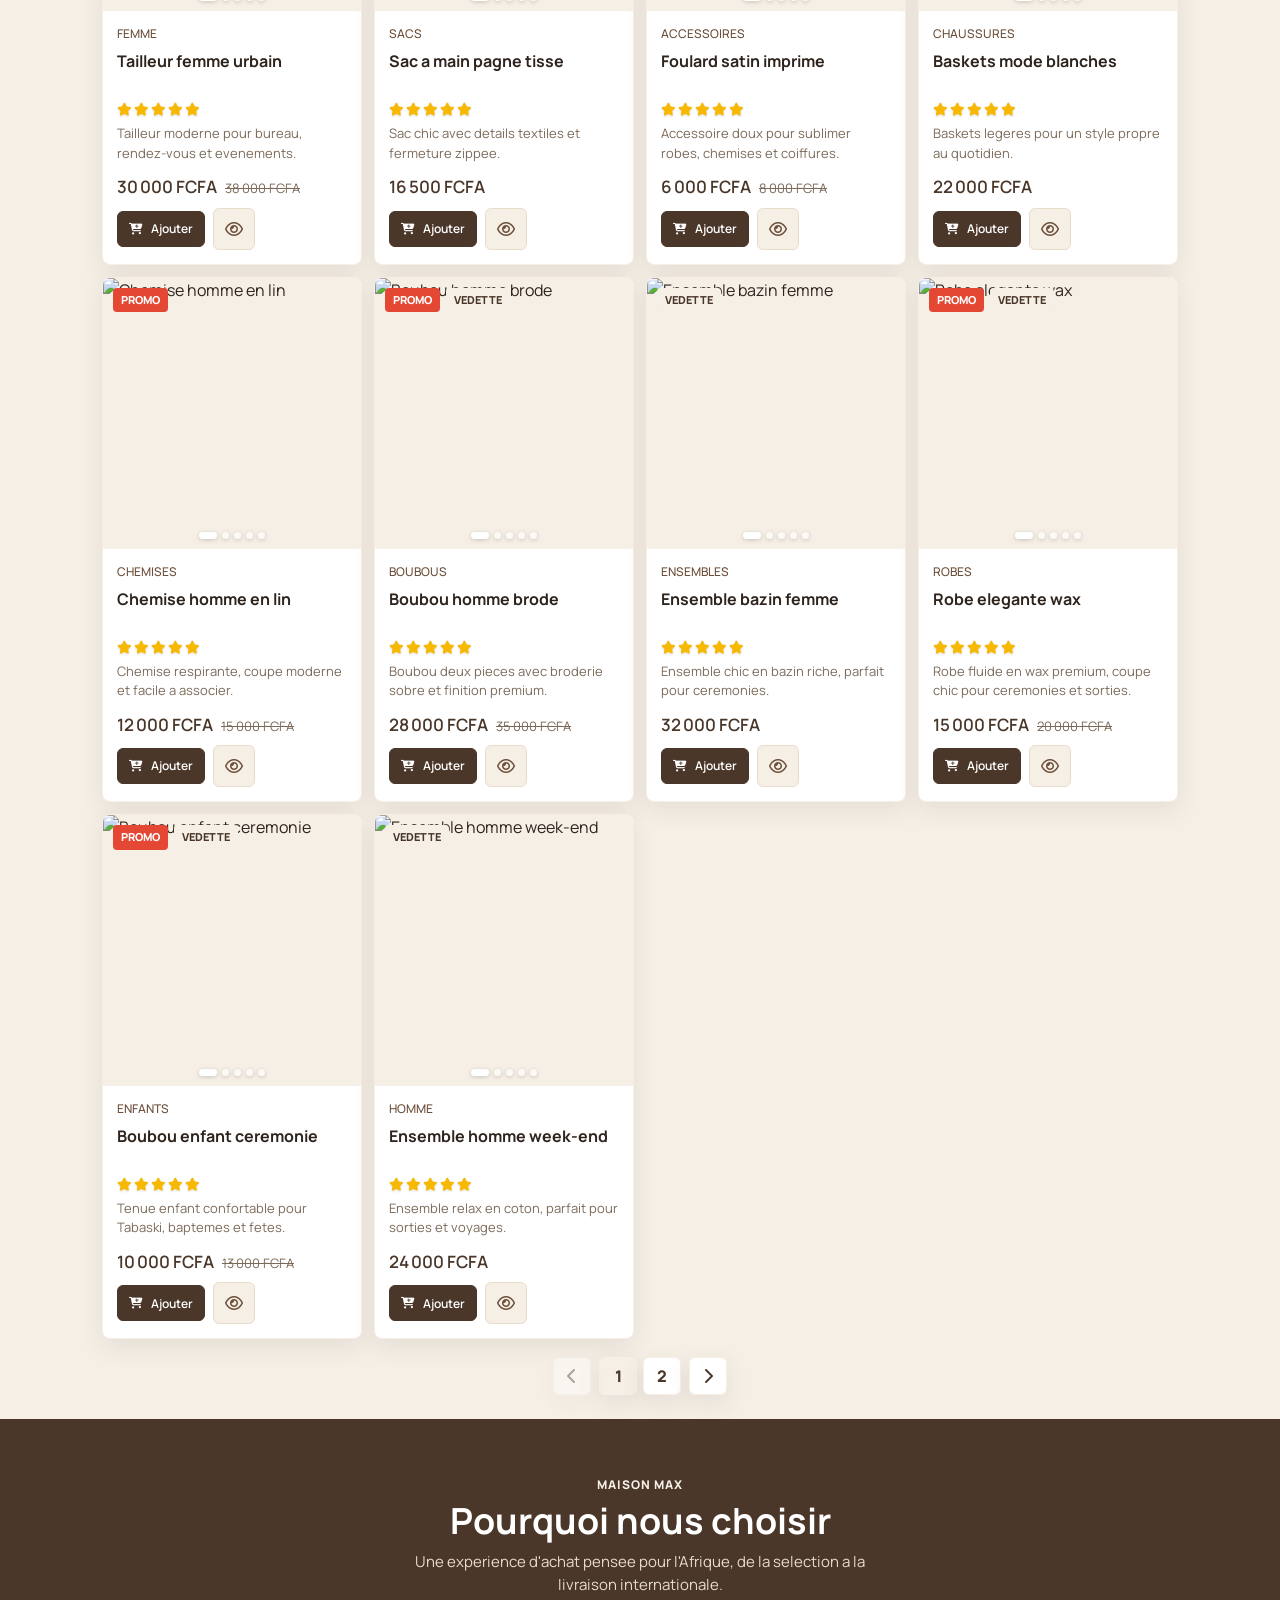
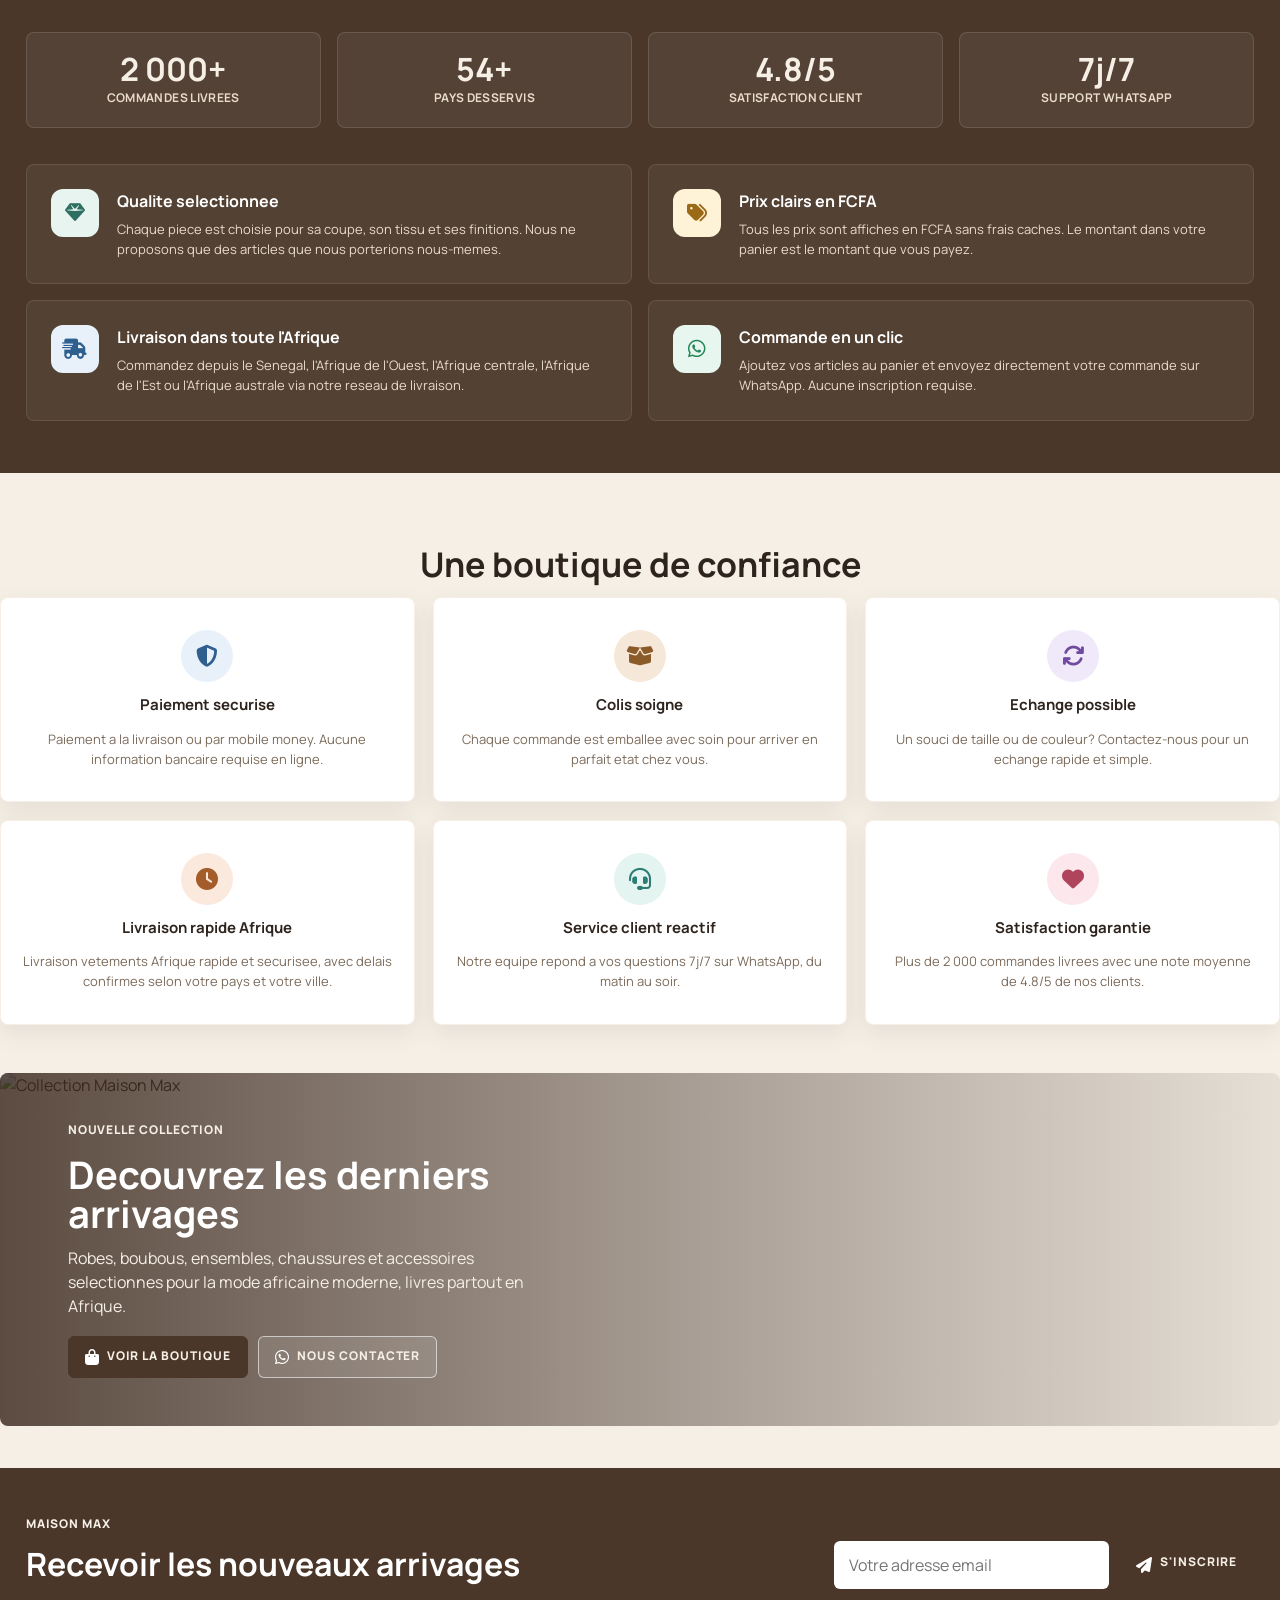
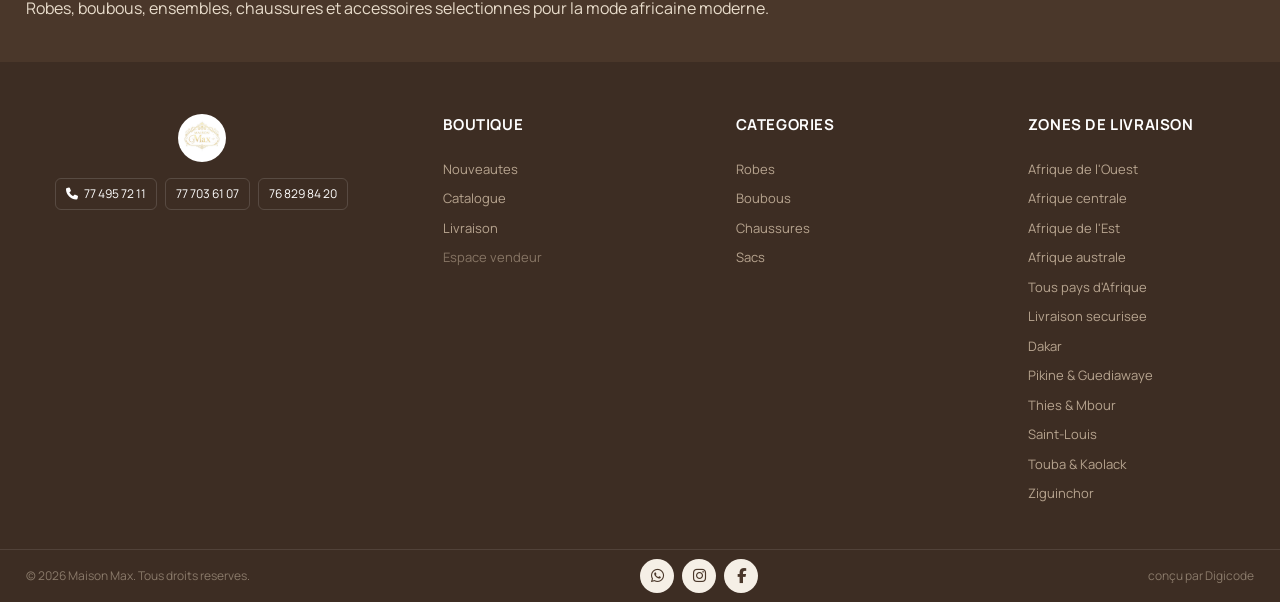
==== commit 9ea425bd: "Add OpenRouter AI assistant" ====
--- a/index.html
+++ b/index.html
@@ -526,6 +526,7 @@
     <script src="js/utils.js"></script>
     <script src="js/supabase.js"></script>
     <script src="js/cart.js"></script>
+    <script src="js/ai.js"></script>
     <script src="js/app.js"></script>
   </body>
 </html>
--- a/css/style.css
+++ b/css/style.css
@@ -1504,7 +1504,7 @@
 
 .product-body {
   display: grid;
-  grid-template-rows: auto auto minmax(38px, auto) auto auto;
+  grid-template-rows: auto auto auto minmax(38px, auto) auto auto;
   gap: 8px;
   padding: 14px;
 }
@@ -1529,6 +1529,19 @@
   margin: 0;
   color: var(--muted);
   font-size: 13px;
+}
+
+.product-rating {
+  display: inline-flex;
+  align-items: center;
+  gap: 2px;
+  color: #F6B800;
+  font-size: 13px;
+  line-height: 1;
+}
+
+.product-rating i {
+  filter: drop-shadow(0 1px 1px rgba(74, 55, 42, 0.18));
 }
 
 .product-price {
@@ -1920,6 +1933,160 @@
   background: #20b15a;
   box-shadow: 0 14px 30px rgba(32, 177, 90, 0.32);
   font-size: 28px;
+}
+
+.ai-shop-launcher {
+  position: fixed;
+  right: 18px;
+  bottom: 88px;
+  z-index: 46;
+  display: grid;
+  place-items: center;
+  align-content: center;
+  gap: 2px;
+  width: 58px;
+  height: 58px;
+  padding: 7px 0;
+  border: 0;
+  border-radius: 50%;
+  color: var(--white);
+  background: #1F7A76;
+  box-shadow: 0 14px 30px rgba(31, 122, 118, 0.28);
+  font-size: 19px;
+}
+
+.ai-shop-launcher span {
+  font-size: 11px;
+  font-weight: 900;
+  line-height: 1;
+}
+
+.ai-shop-widget {
+  position: fixed;
+  right: 18px;
+  bottom: 154px;
+  z-index: 70;
+  width: min(390px, calc(100vw - 28px));
+  display: grid;
+  grid-template-rows: auto minmax(160px, 320px) auto auto;
+  overflow: hidden;
+  border: 1px solid rgba(31, 122, 118, 0.18);
+  border-radius: var(--radius);
+  background: var(--white);
+  box-shadow: 0 22px 60px rgba(46, 36, 29, 0.2);
+  opacity: 0;
+  pointer-events: none;
+  transform: translateY(12px);
+  transition: opacity 0.2s ease, transform 0.2s ease;
+}
+
+.ai-shop-widget.is-open {
+  opacity: 1;
+  pointer-events: auto;
+  transform: translateY(0);
+}
+
+.ai-shop-header {
+  display: flex;
+  align-items: center;
+  justify-content: space-between;
+  gap: 12px;
+  padding: 12px;
+  color: var(--white);
+  background: #1F7A76;
+}
+
+.ai-shop-header span,
+.ai-shop-header strong {
+  display: block;
+}
+
+.ai-shop-header span {
+  color: rgba(255, 255, 255, 0.78);
+  font-size: 11px;
+  font-weight: 800;
+  text-transform: uppercase;
+}
+
+.ai-shop-messages {
+  display: grid;
+  align-content: start;
+  gap: 9px;
+  padding: 12px;
+  overflow: auto;
+  background: #F7FBFA;
+}
+
+.ai-message {
+  display: flex;
+}
+
+.ai-message span {
+  max-width: 84%;
+  padding: 9px 11px;
+  border-radius: 8px;
+  color: var(--text);
+  background: var(--white);
+  border: 1px solid rgba(31, 122, 118, 0.14);
+  font-size: 13px;
+  line-height: 1.4;
+  box-shadow: 0 6px 16px rgba(46, 36, 29, 0.06);
+}
+
+.ai-message.user {
+  justify-content: flex-end;
+}
+
+.ai-message.user span {
+  color: var(--white);
+  background: var(--primary-dark);
+  border-color: var(--primary-dark);
+}
+
+.ai-message.is-pending span {
+  color: #1F6B67;
+  background: #EAF7F5;
+  border-color: rgba(31, 122, 118, 0.22);
+}
+
+.ai-shop-suggestions {
+  display: flex;
+  gap: 7px;
+  padding: 10px 12px 0;
+  overflow-x: auto;
+  background: var(--white);
+  scrollbar-width: none;
+}
+
+.ai-shop-suggestions::-webkit-scrollbar {
+  display: none;
+}
+
+.ai-shop-suggestions button {
+  flex: 0 0 auto;
+  min-height: 32px;
+  padding: 0 10px;
+  border: 1px solid rgba(31, 122, 118, 0.22);
+  border-radius: 999px;
+  color: #1F6B67;
+  background: #EAF7F5;
+  font-size: 12px;
+  font-weight: 800;
+}
+
+.ai-shop-form {
+  display: grid;
+  grid-template-columns: minmax(0, 1fr) auto;
+  gap: 8px;
+  padding: 10px 12px 12px;
+  background: var(--white);
+}
+
+.ai-shop-form input {
+  min-height: 38px;
+  border: 1px solid var(--border);
+  border-radius: 6px;
+  padding: 0 10px;
 }
 
 .cart-overlay,
@@ -3754,6 +3921,96 @@
   font-weight: 600;
 }
 
+.admin-ai-panel {
+  display: grid;
+  gap: 12px;
+  margin-bottom: 14px;
+  padding: 14px;
+  border: 1px solid rgba(31, 122, 118, 0.2);
+  border-radius: var(--radius);
+  background: linear-gradient(135deg, #FFFFFF 0%, #EAF7F5 100%);
+}
+
+.admin-ai-head {
+  display: flex;
+  align-items: center;
+  justify-content: space-between;
+  gap: 12px;
+}
+
+.admin-ai-head span {
+  color: #1F7A76;
+  font-size: 11px;
+  font-weight: 900;
+  text-transform: uppercase;
+}
+
+.admin-ai-head h3 {
+  margin: 2px 0 0;
+  font-size: 18px;
+}
+
+.admin-ai-head > i {
+  display: inline-grid;
+  place-items: center;
+  width: 40px;
+  height: 40px;
+  border-radius: 50%;
+  color: var(--white);
+  background: #1F7A76;
+}
+
+.admin-ai-actions,
+.admin-ai-suggestion-actions {
+  display: flex;
+  flex-wrap: wrap;
+  gap: 8px;
+}
+
+.admin-ai-result {
+  display: grid;
+  gap: 10px;
+}
+
+.admin-ai-empty,
+.admin-ai-suggestion {
+  border: 1px solid rgba(31, 122, 118, 0.16);
+  border-radius: 6px;
+  background: var(--white);
+}
+
+.admin-ai-empty {
+  padding: 11px;
+  color: var(--muted);
+  font-size: 13px;
+  font-weight: 700;
+}
+
+.admin-ai-suggestion {
+  display: grid;
+  gap: 9px;
+  padding: 12px;
+}
+
+.admin-ai-suggestion h4,
+.admin-ai-suggestion p {
+  margin: 0;
+}
+
+.admin-ai-suggestion h4 {
+  font-size: 17px;
+}
+
+.admin-ai-suggestion p {
+  color: var(--muted);
+  font-size: 13px;
+}
+
+.admin-ai-short {
+  color: var(--text) !important;
+  font-weight: 700;
+}
+
 .admin-image-url-grid {
   display: grid;
   grid-template-columns: repeat(3, minmax(0, 1fr));
@@ -3793,9 +4050,31 @@
 }
 
 .admin-image-thumb img {
+  display: block;
   width: 100%;
   aspect-ratio: 1;
   object-fit: cover;
+}
+
+.admin-image-remove {
+  position: absolute;
+  top: 6px;
+  right: 6px;
+  display: inline-flex;
+  align-items: center;
+  justify-content: center;
+  width: 28px;
+  height: 28px;
+  border: 0;
+  border-radius: 50%;
+  color: var(--white);
+  background: rgba(30, 24, 20, 0.78);
+  cursor: pointer;
+  box-shadow: 0 8px 18px rgba(25, 20, 16, 0.22);
+}
+
+.admin-image-remove:hover {
+  background: var(--primary-deep);
 }
 
 .admin-image-thumb span {
@@ -4072,6 +4351,31 @@
 .admin-body .admin-category-image-content h3,
 .admin-body .admin-setting-card strong {
   font-weight: 700;
+}
+
+@media (max-width: 560px) {
+  .ai-shop-launcher {
+    right: 12px;
+    bottom: 82px;
+    width: 54px;
+    height: 54px;
+  }
+
+  .ai-shop-widget {
+    right: 12px;
+    bottom: 142px;
+    width: calc(100vw - 24px);
+    grid-template-rows: auto minmax(150px, 52vh) auto auto;
+  }
+
+  .ai-shop-form {
+    grid-template-columns: 1fr;
+  }
+
+  .admin-ai-actions .btn,
+  .admin-ai-suggestion-actions .btn {
+    flex: 1 1 auto;
+  }
 }
 
 [hidden] {
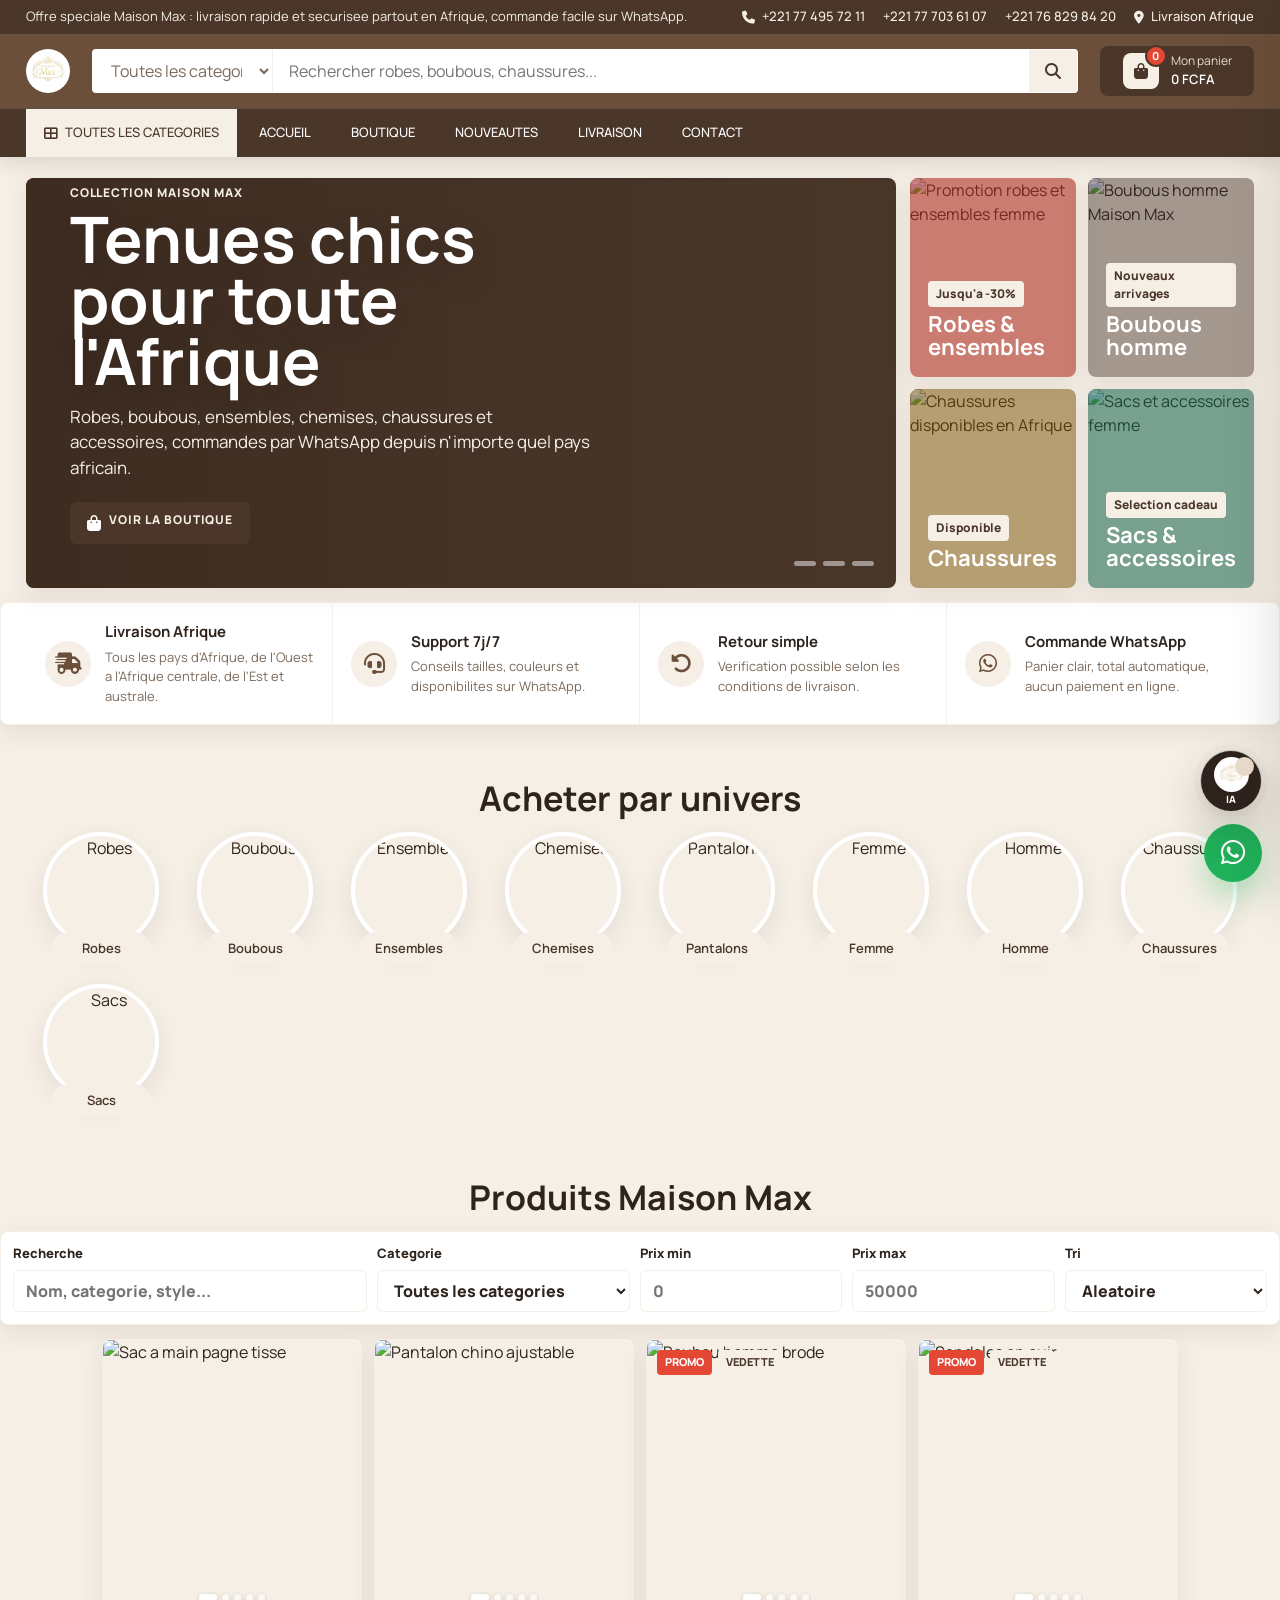
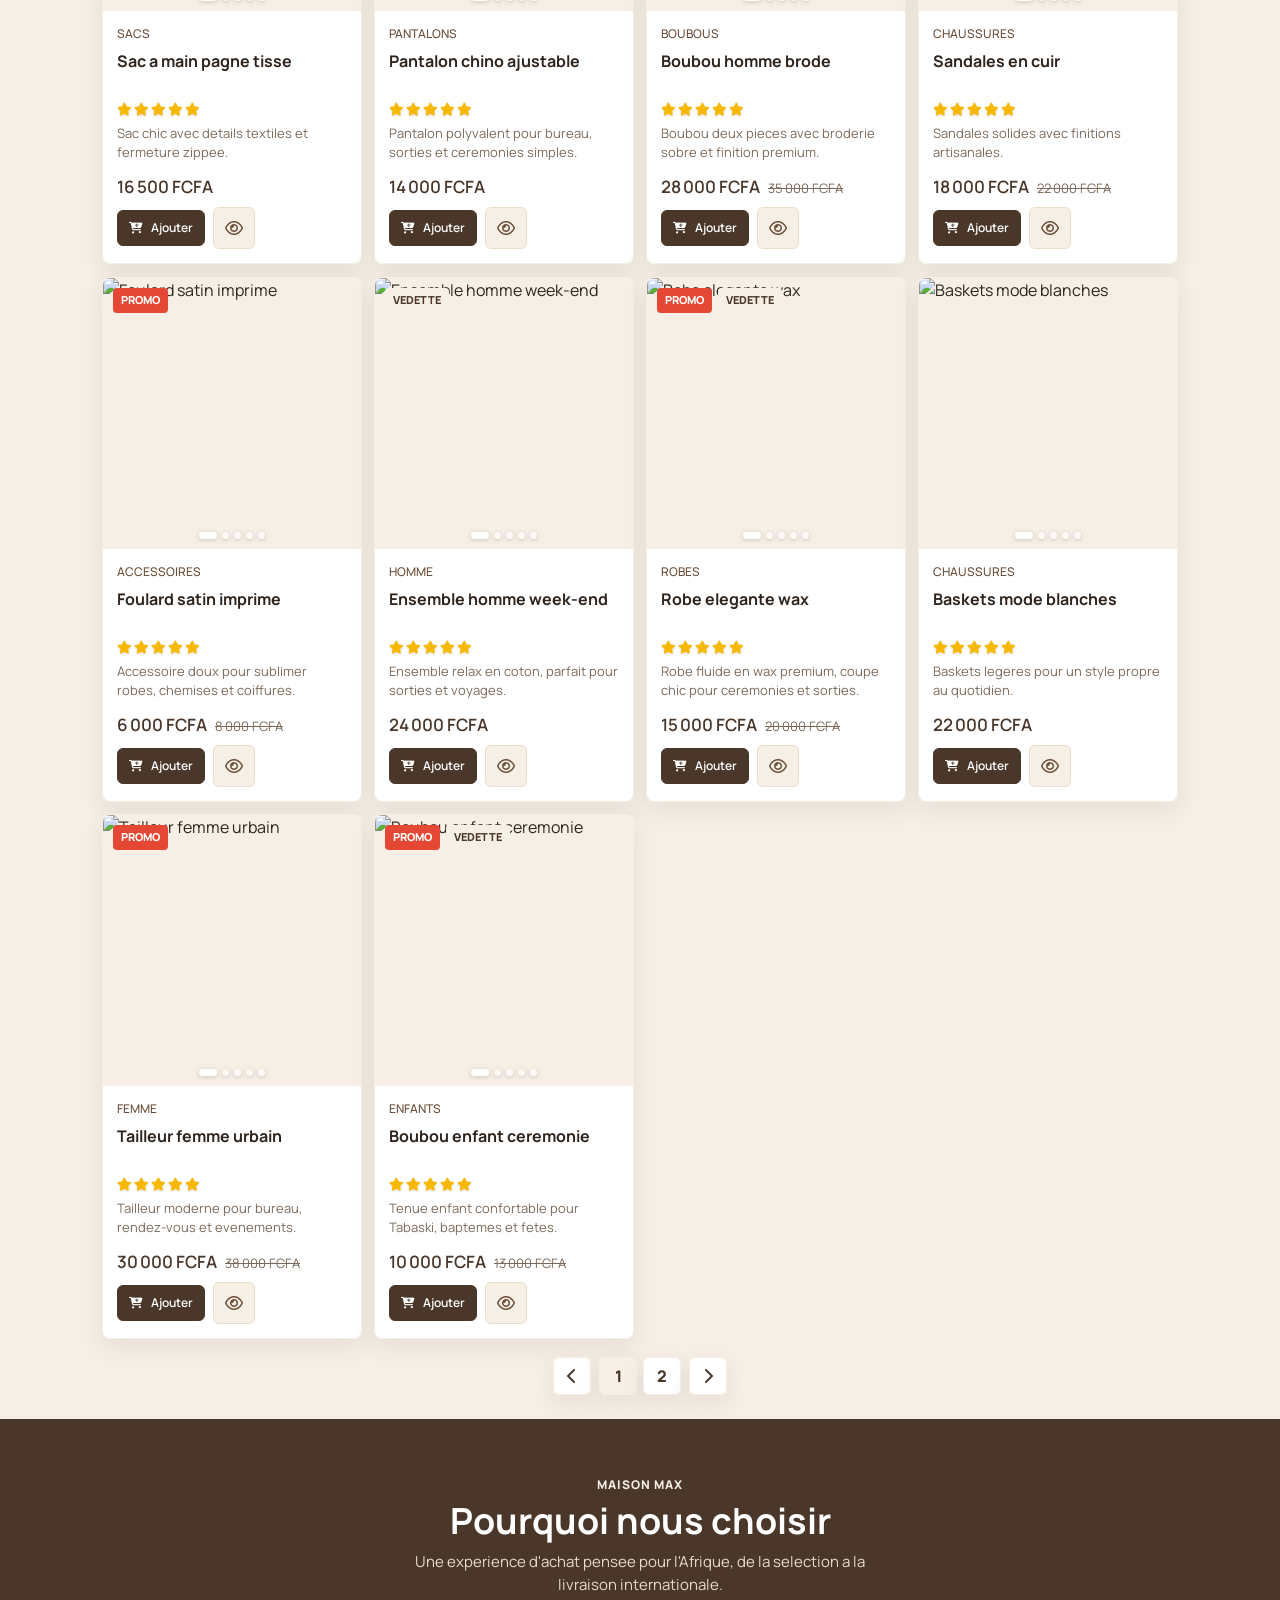
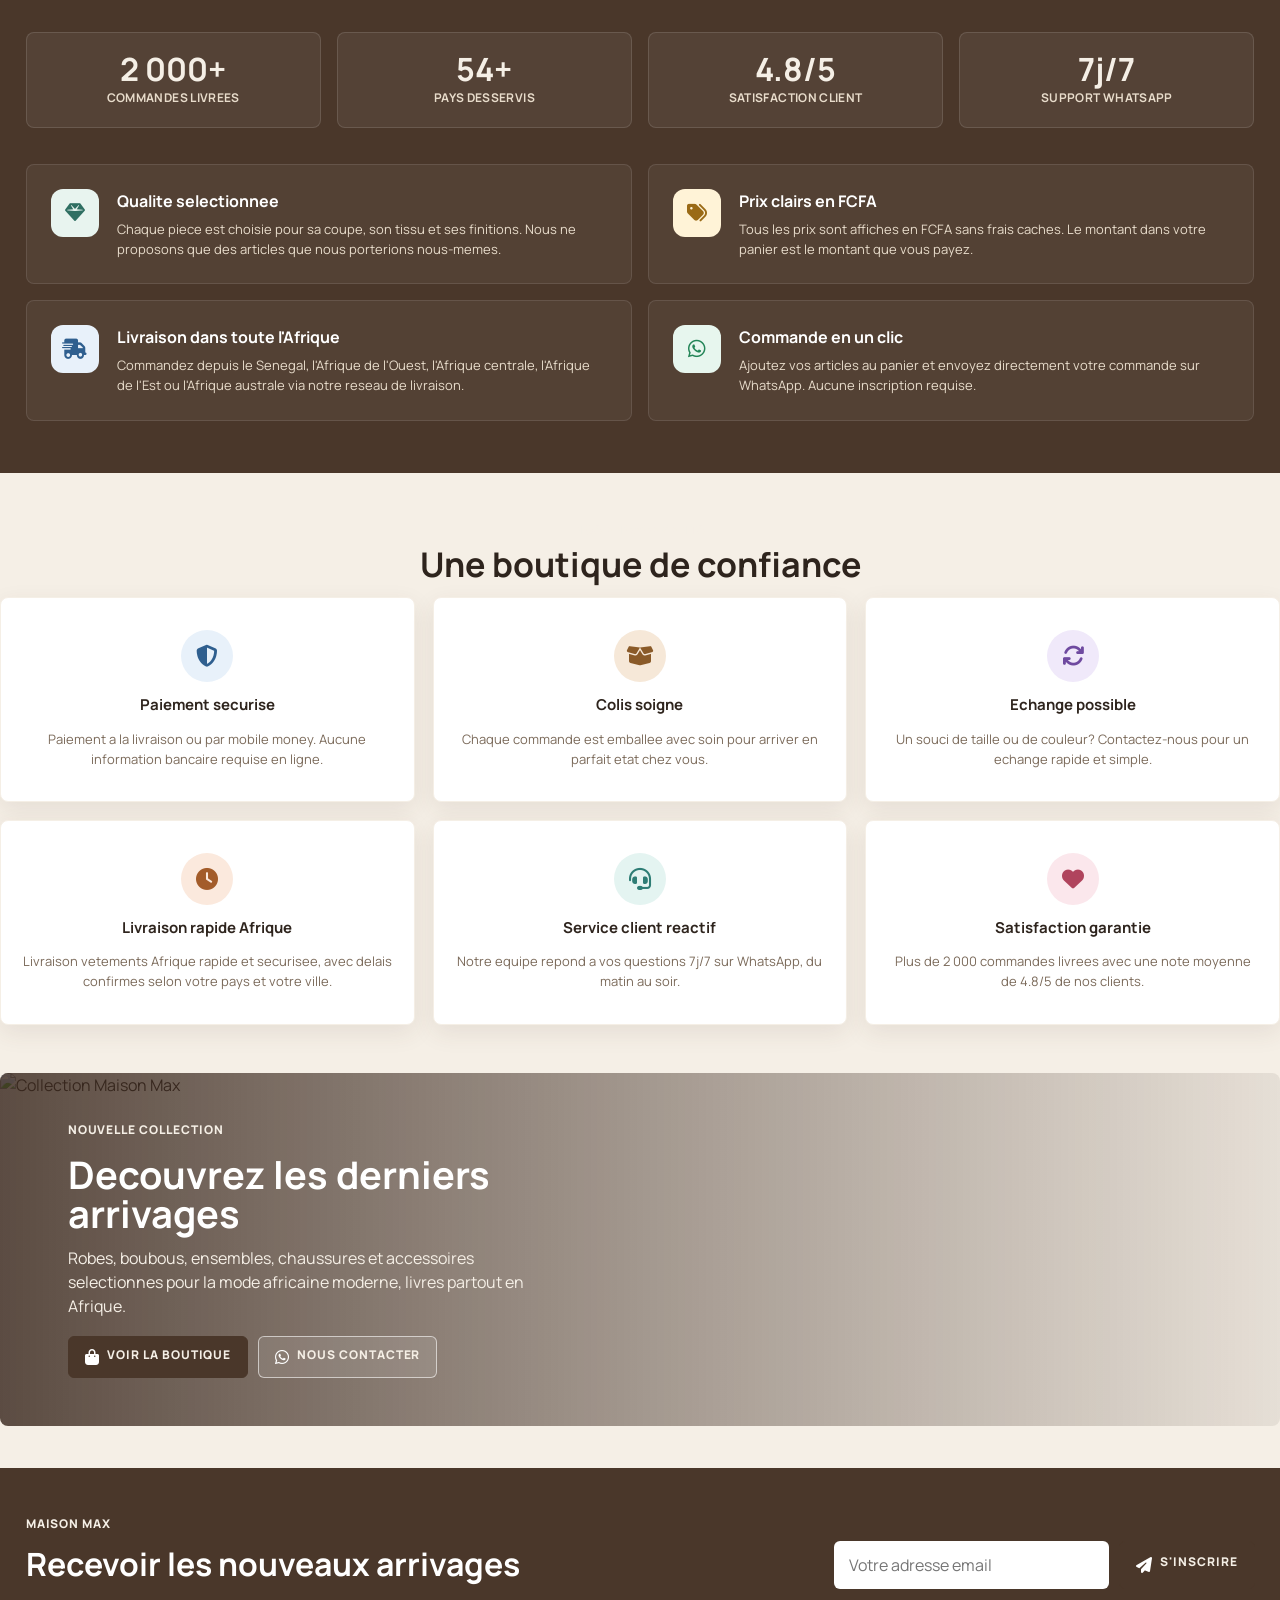
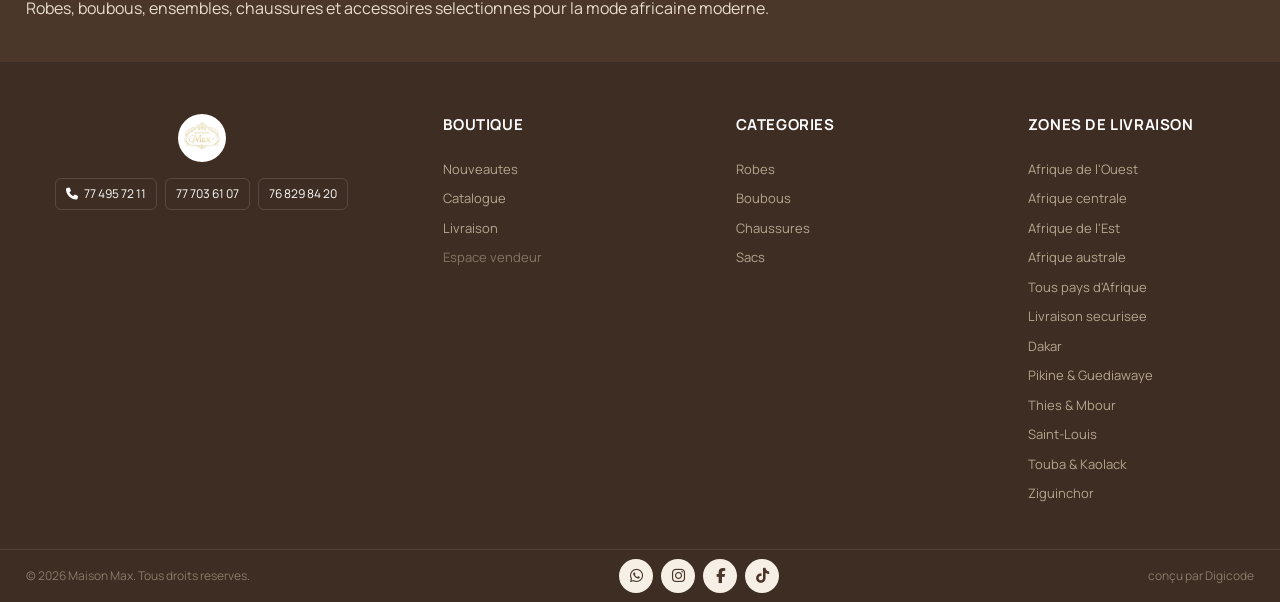
==== commit ff6faa77: "Mise a jour assistant carousel et reseaux sociaux" ====
--- a/index.html
+++ b/index.html
@@ -452,7 +452,8 @@
           <div class="social-links">
             <a href="https://wa.me/221774957211" aria-label="WhatsApp Maison Max"><i class="fa-brands fa-whatsapp"></i></a>
             <a href="#" aria-label="Instagram Maison Max"><i class="fa-brands fa-instagram"></i></a>
-            <a href="#" aria-label="Facebook Maison Max"><i class="fa-brands fa-facebook-f"></i></a>
+            <a href="https://www.facebook.com/share/14cTxyw7Gqs/?mibextid=wwXIfr" aria-label="Facebook Maison Max"><i class="fa-brands fa-facebook-f"></i></a>
+            <a href="https://www.tiktok.com/@maisonmax221?_r=1&amp;_t=ZP-96LEehnEoP8" aria-label="TikTok Maison Max"><i class="fa-brands fa-tiktok"></i></a>
           </div>
           <p>conçu par Digicode</p>
         </div>
--- a/css/style.css
+++ b/css/style.css
@@ -64,6 +64,7 @@
 body.modal-open,
 body.mobile-menu-open,
 body.admin-sidebar-open,
+body.image-viewer-open,
 body.product-loading-open {
   overflow: hidden;
   padding-right: var(--scrollbar-width, 0px);
@@ -95,6 +96,73 @@
 button:disabled {
   cursor: not-allowed;
   opacity: 0.65;
+}
+
+body:not(.admin-body) :is(
+  .btn,
+  .icon-btn,
+  .cart-button,
+  .ai-shop-launcher,
+  .all-categories,
+  .nav-inner a,
+  .menu-category-card,
+  .category-circle,
+  .promo-card,
+  .product-card,
+  .product-media,
+  .mini-product,
+  .pagination-btn,
+  .modal-thumbs button,
+  .product-detail-thumbs button,
+  .ai-shop-suggestions button,
+  .image-viewer-close,
+  [data-whatsapp-floating]
+) {
+  animation: clickableAppear 0.42s cubic-bezier(0.22, 1, 0.36, 1) both;
+}
+
+body:not(.admin-body) :is(
+  .btn,
+  .icon-btn,
+  .cart-button,
+  .ai-shop-launcher,
+  .all-categories,
+  .nav-inner a,
+  .menu-category-card,
+  .promo-card,
+  .product-card,
+  .product-media,
+  .mini-product,
+  .pagination-btn,
+  .modal-thumbs button,
+  .product-detail-thumbs button,
+  .ai-shop-suggestions button,
+  .image-viewer-close,
+  [data-whatsapp-floating]
+):where(:hover, :focus-visible):not(:disabled) {
+  transform: translateY(-2px);
+}
+
+body:not(.admin-body) :is(
+  .btn,
+  .icon-btn,
+  .cart-button,
+  .ai-shop-launcher,
+  .all-categories,
+  .nav-inner a,
+  .menu-category-card,
+  .promo-card,
+  .product-card,
+  .product-media,
+  .mini-product,
+  .pagination-btn,
+  .modal-thumbs button,
+  .product-detail-thumbs button,
+  .ai-shop-suggestions button,
+  .image-viewer-close,
+  [data-whatsapp-floating]
+):active:not(:disabled) {
+  transform: translateY(0) scale(0.98);
 }
 
 .container {
@@ -330,6 +398,7 @@
   font-weight: 700;
   font-size: 13px;
   text-transform: uppercase;
+  transition: transform 0.18s ease, filter 0.18s ease, background 0.18s ease;
 }
 
 .all-categories {
@@ -545,6 +614,11 @@
   overflow: hidden;
   border-radius: var(--radius);
   box-shadow: var(--soft-shadow);
+  transition: transform 0.2s ease, box-shadow 0.2s ease, filter 0.2s ease;
+}
+
+.promo-card:hover {
+  box-shadow: var(--shadow);
 }
 
 .promo-card::after {
@@ -795,6 +869,7 @@
   padding: 12px;
   border-bottom: 1px solid var(--border);
   cursor: pointer;
+  transition: transform 0.18s ease, background 0.18s ease, box-shadow 0.18s ease;
 }
 
 .mini-product:last-child {
@@ -1269,6 +1344,7 @@
   border-radius: var(--radius);
   overflow: hidden;
   box-shadow: var(--soft-shadow);
+  transition: transform 0.2s ease, border-color 0.2s ease, box-shadow 0.2s ease;
 }
 
 .hero-main,
@@ -1344,6 +1420,7 @@
   aspect-ratio: 1 / 1.05;
   overflow: hidden;
   background: #F5EFE6;
+  transition: transform 0.2s ease, filter 0.2s ease;
 }
 
 .product-image-carousel {
@@ -1358,10 +1435,151 @@
   height: 100%;
   object-fit: cover;
   opacity: 0;
+  pointer-events: none;
+  transition: opacity 0.26s ease, transform 0.26s ease, filter 0.26s ease;
 }
 
 .product-carousel-image.is-active {
   opacity: 1;
+  pointer-events: auto;
+  animation: clickableImageReveal 0.36s ease both;
+}
+
+img.is-viewable {
+  cursor: zoom-in;
+  transition: filter 0.18s ease, transform 0.18s ease;
+}
+
+img.is-viewable:hover {
+  filter: brightness(0.94);
+  transform: scale(1.015);
+}
+
+.image-viewer {
+  position: fixed;
+  inset: 0;
+  z-index: 180;
+  display: none;
+  place-items: center;
+  padding: 76px 18px 28px;
+  background: rgba(18, 14, 11, 0.82);
+  backdrop-filter: blur(8px);
+}
+
+.image-viewer.is-open {
+  display: grid;
+}
+
+.image-viewer-frame {
+  position: relative;
+  display: grid;
+  place-items: center;
+}
+
+.image-viewer-frame img {
+  width: min(86vw, 760px);
+  max-height: min(76vh, 760px);
+  object-fit: contain;
+  border: 8px solid var(--white);
+  border-radius: 14px;
+  background: #F5EFE6;
+  box-shadow: 0 22px 58px rgba(0, 0, 0, 0.34);
+}
+
+.image-viewer.is-open img {
+  animation: imageViewerIn 0.24s cubic-bezier(0.22, 1, 0.36, 1) both;
+}
+
+.image-viewer-close {
+  position: absolute;
+  top: -14px;
+  right: -14px;
+  z-index: 181;
+  display: grid;
+  place-items: center;
+  width: 40px;
+  height: 40px;
+  border: 1px solid rgba(74, 55, 42, 0.12);
+  border-radius: 50%;
+  color: var(--primary-dark);
+  background: var(--white);
+  box-shadow: 0 14px 36px rgba(0, 0, 0, 0.22);
+  transition: transform 0.18s ease, background 0.18s ease;
+}
+
+.image-viewer-close:hover {
+  transform: translateY(-1px);
+  background: #F5EFE6;
+}
+
+@keyframes clickableAppear {
+  from {
+    opacity: 0;
+    transform: translateY(8px) scale(0.98);
+  }
+
+  to {
+    opacity: 1;
+    transform: translateY(0) scale(1);
+  }
+}
+
+@keyframes clickableImageReveal {
+  from {
+    opacity: 0;
+    transform: scale(1.03);
+  }
+
+  to {
+    opacity: 1;
+    transform: scale(1);
+  }
+}
+
+@keyframes imageViewerIn {
+  from {
+    opacity: 0;
+    transform: translateY(10px) scale(0.96);
+  }
+
+  to {
+    opacity: 1;
+    transform: translateY(0) scale(1);
+  }
+}
+
+@keyframes aiPulse {
+  0%,
+  100% {
+    box-shadow: 0 18px 42px rgba(46, 36, 29, 0.24), 0 0 0 6px rgba(232, 220, 203, 0.28);
+  }
+
+  50% {
+    box-shadow: 0 18px 42px rgba(46, 36, 29, 0.3), 0 0 0 9px rgba(232, 220, 203, 0.36);
+  }
+}
+
+@keyframes aiMessageIn {
+  from {
+    opacity: 0;
+    transform: translateY(6px);
+  }
+
+  to {
+    opacity: 1;
+    transform: translateY(0);
+  }
+}
+
+@keyframes aiThinking {
+  0%,
+  100% {
+    opacity: 0.72;
+  }
+
+  50% {
+    opacity: 1;
+  }
 }
 
 @keyframes spinLoader {
@@ -1453,6 +1671,81 @@
 .product-carousel-dots span.is-active {
   width: 18px;
   background: var(--white);
+}
+
+@media (max-width: 760px) {
+  .product-image-carousel[data-auto-carousel="css"]:not(.is-user-controlled) .product-carousel-image {
+    animation-delay: var(--slide-delay, 0ms);
+    animation-duration: var(--product-carousel-cycle, 15000ms);
+    animation-fill-mode: none;
+    animation-iteration-count: infinite;
+    animation-timing-function: linear;
+    will-change: opacity;
+  }
+
+  .product-image-carousel[data-auto-carousel="css"][data-slide-count="2"]:not(.is-user-controlled) .product-carousel-image {
+    animation-name: productCarouselFade2;
+  }
+
+  .product-image-carousel[data-auto-carousel="css"][data-slide-count="3"]:not(.is-user-controlled) .product-carousel-image {
+    animation-name: productCarouselFade3;
+  }
+
+  .product-image-carousel[data-auto-carousel="css"][data-slide-count="4"]:not(.is-user-controlled) .product-carousel-image {
+    animation-name: productCarouselFade4;
+  }
+
+  .product-image-carousel[data-auto-carousel="css"][data-slide-count="5"]:not(.is-user-controlled) .product-carousel-image {
+    animation-name: productCarouselFade5;
+  }
+}
+
+@keyframes productCarouselFade2 {
+  0%,
+  42% {
+    opacity: 1;
+  }
+
+  50%,
+  100% {
+    opacity: 0;
+  }
+}
+
+@keyframes productCarouselFade3 {
+  0%,
+  28% {
+    opacity: 1;
+  }
+
+  33.333%,
+  100% {
+    opacity: 0;
+  }
+}
+
+@keyframes productCarouselFade4 {
+  0%,
+  21% {
+    opacity: 1;
+  }
+
+  25%,
+  100% {
+    opacity: 0;
+  }
+}
+
+@keyframes productCarouselFade5 {
+  0%,
+  17% {
+    opacity: 1;
+  }
+
+  20%,
+  100% {
+    opacity: 0;
+  }
 }
 
 .badge-stack,
@@ -1944,21 +2237,52 @@
   place-items: center;
   align-content: center;
   gap: 2px;
-  width: 58px;
-  height: 58px;
-  padding: 7px 0;
-  border: 0;
+  width: 62px;
+  height: 62px;
+  padding: 5px 0 6px;
+  border: 1px solid rgba(255, 255, 255, 0.74);
   border-radius: 50%;
   color: var(--white);
-  background: #1F7A76;
-  box-shadow: 0 14px 30px rgba(31, 122, 118, 0.28);
-  font-size: 19px;
+  background: #2E241D;
+  box-shadow: 0 18px 42px rgba(46, 36, 29, 0.24), 0 0 0 6px rgba(232, 220, 203, 0.28);
+  font-size: 13px;
+  transition: transform 0.18s ease, box-shadow 0.18s ease, background 0.18s ease;
+  animation: clickableAppear 0.42s ease both, aiPulse 3.4s ease-in-out 1s infinite;
+}
+
+.ai-shop-launcher:hover {
+  background: #3D2D23;
+}
+
+.ai-shop-launcher img {
+  width: 35px;
+  height: 35px;
+  border: 2px solid rgba(255, 255, 255, 0.9);
+  border-radius: 50%;
+  object-fit: cover;
+  background: var(--white);
+  box-shadow: 0 5px 14px rgba(46, 36, 29, 0.22);
+}
+
+.ai-shop-launcher i {
+  position: absolute;
+  top: 6px;
+  right: 7px;
+  display: grid;
+  place-items: center;
+  width: 19px;
+  height: 19px;
+  border-radius: 50%;
+  color: #2E241D;
+  background: #E8DCCB;
+  font-size: 10px;
 }
 
 .ai-shop-launcher span {
-  font-size: 11px;
+  font-size: 10px;
   font-weight: 900;
   line-height: 1;
+  letter-spacing: 0;
 }
 
 .ai-shop-widget {
@@ -1966,95 +2290,236 @@
   right: 18px;
   bottom: 154px;
   z-index: 70;
-  width: min(390px, calc(100vw - 28px));
-  display: grid;
-  grid-template-rows: auto minmax(160px, 320px) auto auto;
+  width: min(432px, calc(100vw - 28px));
+  height: min(640px, calc(100vh - 188px));
+  max-height: calc(100vh - 188px);
+  min-height: 0;
+  display: grid;
+  grid-template-rows: auto minmax(0, 1fr) auto auto;
   overflow: hidden;
-  border: 1px solid rgba(31, 122, 118, 0.18);
-  border-radius: var(--radius);
+  border: 1px solid rgba(46, 36, 29, 0.12);
+  border-radius: 22px;
   background: var(--white);
-  box-shadow: 0 22px 60px rgba(46, 36, 29, 0.2);
+  box-shadow: 0 28px 72px rgba(46, 36, 29, 0.22), 0 2px 10px rgba(46, 36, 29, 0.08);
   opacity: 0;
   pointer-events: none;
-  transform: translateY(12px);
-  transition: opacity 0.2s ease, transform 0.2s ease;
+  transform: translateY(14px) scale(0.98);
+  transform-origin: bottom right;
+  transition: opacity 0.22s ease, transform 0.22s ease;
 }
 
 .ai-shop-widget.is-open {
   opacity: 1;
   pointer-events: auto;
-  transform: translateY(0);
+  transform: translateY(0) scale(1);
+}
+
+@supports (height: 100dvh) {
+  .ai-shop-widget {
+    height: min(640px, calc(100dvh - 188px));
+    max-height: calc(100dvh - 188px);
+  }
 }
 
 .ai-shop-header {
+  position: relative;
   display: flex;
   align-items: center;
   justify-content: space-between;
   gap: 12px;
-  padding: 12px;
-  color: var(--white);
-  background: #1F7A76;
+  min-width: 0;
+  padding: 16px;
+  color: #1F1813;
+  background: linear-gradient(180deg, #FFFFFF 0%, #FBFAF8 100%);
+  border-bottom: 1px solid rgba(46, 36, 29, 0.09);
+}
+
+.ai-shop-header::before {
+  content: "";
+  position: absolute;
+  inset: 0 0 auto;
+  height: 3px;
+  background: linear-gradient(90deg, #2E241D, #6B4F3A 55%, #D2BEA6);
+}
+
+.ai-shop-title {
+  display: flex;
+  align-items: center;
+  gap: 10px;
+  min-width: 0;
+}
+
+.ai-shop-avatar {
+  flex: 0 0 auto;
+  display: grid;
+  place-items: center;
+  width: 46px;
+  height: 46px;
+  overflow: hidden;
+  border: 1px solid rgba(107, 79, 58, 0.18);
+  border-radius: 50%;
+  background: var(--white);
+  box-shadow: 0 10px 22px rgba(46, 36, 29, 0.12);
+}
+
+.ai-shop-avatar img {
+  width: 100%;
+  height: 100%;
+  object-fit: cover;
+}
+
+.ai-shop-copy {
+  display: grid;
+  gap: 2px;
+  min-width: 0;
 }
 
 .ai-shop-header span,
-.ai-shop-header strong {
+.ai-shop-header strong,
+.ai-shop-header small {
   display: block;
+  min-width: 0;
 }
 
 .ai-shop-header span {
-  color: rgba(255, 255, 255, 0.78);
+  color: var(--primary);
   font-size: 11px;
   font-weight: 800;
+  line-height: 1.1;
+  letter-spacing: 0;
   text-transform: uppercase;
 }
 
+.ai-shop-header strong {
+  overflow: hidden;
+  color: #1F1813;
+  font-size: 17px;
+  line-height: 1.16;
+  text-overflow: ellipsis;
+  white-space: nowrap;
+}
+
+.ai-shop-header small {
+  color: #7B6A5A;
+  font-size: 12px;
+  font-weight: 700;
+  line-height: 1.3;
+}
+
+.ai-shop-close {
+  flex: 0 0 auto;
+  color: #2E241D;
+  background: #F5EFE6;
+  border-color: rgba(107, 79, 58, 0.16);
+}
+
+.ai-shop-close:hover {
+  background: #E8DCCB;
+}
+
 .ai-shop-messages {
-  display: grid;
-  align-content: start;
-  gap: 9px;
-  padding: 12px;
-  overflow: auto;
-  background: #F7FBFA;
+  min-height: 0;
+  display: flex;
+  flex-direction: column;
+  gap: 12px;
+  padding: 16px;
+  overflow-x: hidden;
+  overflow-y: auto;
+  overscroll-behavior: contain;
+  -webkit-overflow-scrolling: touch;
+  background: #F6F4F1;
+  scrollbar-color: rgba(107, 79, 58, 0.34) transparent;
+  scrollbar-width: thin;
+}
+
+.ai-shop-messages::-webkit-scrollbar {
+  width: 8px;
+}
+
+.ai-shop-messages::-webkit-scrollbar-thumb {
+  border: 2px solid #F6F4F1;
+  border-radius: 999px;
+  background: rgba(107, 79, 58, 0.28);
 }
 
 .ai-message {
   display: flex;
-}
-
-.ai-message span {
-  max-width: 84%;
-  padding: 9px 11px;
-  border-radius: 8px;
-  color: var(--text);
-  background: var(--white);
-  border: 1px solid rgba(31, 122, 118, 0.14);
-  font-size: 13px;
-  line-height: 1.4;
-  box-shadow: 0 6px 16px rgba(46, 36, 29, 0.06);
+  animation: aiMessageIn 0.22s ease both;
+}
+
+.ai-message-bubble {
+  max-width: 88%;
+  padding: 11px 13px;
+  border-radius: 16px 16px 16px 6px;
+  color: #2E241D;
+  background: #FFFFFF;
+  border: 1px solid rgba(46, 36, 29, 0.08);
+  font-size: 14px;
+  line-height: 1.48;
+  box-shadow: 0 10px 24px rgba(46, 36, 29, 0.07);
+  word-break: break-word;
+}
+
+.ai-message-bubble p {
+  margin: 0 0 7px;
+}
+
+.ai-message-bubble p:last-child {
+  margin-bottom: 0;
+}
+
+.ai-message-bubble strong {
+  color: var(--primary-dark);
+  font-weight: 800;
+}
+
+.ai-message-bubble ul {
+  display: grid;
+  gap: 6px;
+  margin: 7px 0 0;
+  padding-left: 18px;
+}
+
+.ai-message-bubble li {
+  padding-left: 2px;
+}
+
+.ai-message-bubble li::marker {
+  color: var(--primary);
 }
 
 .ai-message.user {
   justify-content: flex-end;
 }
 
-.ai-message.user span {
+.ai-message.user .ai-message-bubble {
   color: var(--white);
-  background: var(--primary-dark);
-  border-color: var(--primary-dark);
-}
-
-.ai-message.is-pending span {
-  color: #1F6B67;
-  background: #EAF7F5;
-  border-color: rgba(31, 122, 118, 0.22);
+  background: #2E241D;
+  border-color: #2E241D;
+  border-radius: 16px 16px 6px 16px;
+  box-shadow: 0 10px 24px rgba(46, 36, 29, 0.16);
+}
+
+.ai-message.user .ai-message-bubble strong {
+  color: var(--white);
+}
+
+.ai-message.is-pending .ai-message-bubble {
+  color: #5C493A;
+  background: #FFFDFB;
+  border-color: rgba(107, 79, 58, 0.14);
+  animation: aiThinking 1.2s ease-in-out infinite;
 }
 
 .ai-shop-suggestions {
   display: flex;
   gap: 7px;
-  padding: 10px 12px 0;
+  min-width: 0;
+  padding: 11px 14px 9px;
   overflow-x: auto;
   background: var(--white);
+  border-top: 1px solid rgba(46, 36, 29, 0.08);
+  scroll-snap-type: x proximity;
   scrollbar-width: none;
 }
 
@@ -2064,29 +2529,74 @@
 
 .ai-shop-suggestions button {
   flex: 0 0 auto;
-  min-height: 32px;
-  padding: 0 10px;
-  border: 1px solid rgba(31, 122, 118, 0.22);
+  min-height: 34px;
+  padding: 0 12px;
+  border: 1px solid rgba(107, 79, 58, 0.14);
   border-radius: 999px;
-  color: #1F6B67;
-  background: #EAF7F5;
+  color: #4A372A;
+  background: #FAF7F2;
   font-size: 12px;
   font-weight: 800;
+  scroll-snap-align: start;
+  white-space: nowrap;
+  transition: transform 0.18s ease, background 0.18s ease, border-color 0.18s ease;
+}
+
+.ai-shop-suggestions button:hover {
+  transform: translateY(-1px);
+  border-color: rgba(74, 55, 42, 0.3);
+  background: #F0E6D8;
 }
 
 .ai-shop-form {
+  position: relative;
   display: grid;
   grid-template-columns: minmax(0, 1fr) auto;
+  align-items: center;
   gap: 8px;
-  padding: 10px 12px 12px;
-  background: var(--white);
+  min-width: 0;
+  padding: 10px 14px 14px;
+  background: rgba(255, 255, 255, 0.98);
+  border-top: 1px solid rgba(46, 36, 29, 0.08);
 }
 
 .ai-shop-form input {
-  min-height: 38px;
-  border: 1px solid var(--border);
-  border-radius: 6px;
-  padding: 0 10px;
+  width: 100%;
+  min-width: 0;
+  min-height: 46px;
+  border: 1px solid rgba(107, 79, 58, 0.16);
+  border-radius: 999px;
+  padding: 0 15px;
+  color: #2E241D;
+  background: #F8F6F2;
+  font-size: 16px;
+  line-height: 1.2;
+  appearance: none;
+  -webkit-appearance: none;
+  transition: background 0.18s ease, border-color 0.18s ease, box-shadow 0.18s ease;
+}
+
+.ai-shop-form input:focus {
+  outline: 0;
+  border-color: rgba(74, 55, 42, 0.48);
+  background: #FFFFFF;
+  box-shadow: 0 0 0 4px rgba(232, 220, 203, 0.72);
+}
+
+.ai-shop-form .ai-shop-submit {
+  min-height: 46px;
+  border-radius: 999px;
+  padding: 0 15px;
+  background: #2E241D;
+  border-color: #2E241D;
+  box-shadow: 0 12px 24px rgba(46, 36, 29, 0.18);
+  font-size: 14px;
+  white-space: nowrap;
+}
+
+.ai-shop-form .ai-shop-submit:hover {
+  background: #4A372A;
+  border-color: #4A372A;
 }
 
 .cart-overlay,
@@ -3925,10 +4435,13 @@
   display: grid;
   gap: 12px;
   margin-bottom: 14px;
-  padding: 14px;
-  border: 1px solid rgba(31, 122, 118, 0.2);
-  border-radius: var(--radius);
-  background: linear-gradient(135deg, #FFFFFF 0%, #EAF7F5 100%);
+  padding: 16px;
+  border: 1px solid rgba(31, 122, 118, 0.22);
+  border-radius: 12px;
+  background:
+    linear-gradient(135deg, rgba(255, 255, 255, 0.98), rgba(234, 247, 245, 0.92)),
+    var(--white);
+  box-shadow: 0 16px 42px rgba(46, 36, 29, 0.08);
 }
 
 .admin-ai-head {
@@ -3948,6 +4461,14 @@
 .admin-ai-head h3 {
   margin: 2px 0 0;
   font-size: 18px;
+}
+
+.admin-ai-head small {
+  display: block;
+  margin-top: 3px;
+  color: var(--muted);
+  font-size: 12px;
+  font-weight: 700;
 }
 
 .admin-ai-head > i {
@@ -3957,7 +4478,28 @@
   height: 40px;
   border-radius: 50%;
   color: var(--white);
-  background: #1F7A76;
+  background: linear-gradient(135deg, #1F7A76, #4A372A);
+  box-shadow: 0 10px 24px rgba(31, 122, 118, 0.22);
+}
+
+.admin-ai-pills {
+  display: flex;
+  flex-wrap: wrap;
+  gap: 7px;
+}
+
+.admin-ai-pills span {
+  display: inline-flex;
+  align-items: center;
+  gap: 6px;
+  min-height: 30px;
+  padding: 0 10px;
+  border: 1px solid rgba(31, 122, 118, 0.16);
+  border-radius: 999px;
+  color: #1F6B67;
+  background: rgba(255, 255, 255, 0.78);
+  font-size: 12px;
+  font-weight: 900;
 }
 
 .admin-ai-actions,
@@ -3974,8 +4516,8 @@
 
 .admin-ai-empty,
 .admin-ai-suggestion {
-  border: 1px solid rgba(31, 122, 118, 0.16);
-  border-radius: 6px;
+  border: 1px solid rgba(31, 122, 118, 0.18);
+  border-radius: 10px;
   background: var(--white);
 }
 
@@ -3988,8 +4530,32 @@
 
 .admin-ai-suggestion {
   display: grid;
-  gap: 9px;
-  padding: 12px;
+  gap: 12px;
+  padding: 14px;
+  box-shadow: 0 12px 28px rgba(46, 36, 29, 0.07);
+  animation: aiMessageIn 0.24s ease both;
+}
+
+.admin-ai-preview {
+  display: grid;
+  gap: 10px;
+}
+
+.admin-ai-field {
+  display: grid;
+  gap: 4px;
+  padding: 10px;
+  border: 1px solid rgba(31, 122, 118, 0.1);
+  border-radius: 8px;
+  background: #FAFDFD;
+}
+
+.admin-ai-field > span {
+  color: #1F7A76;
+  font-size: 10px;
+  font-weight: 900;
+  letter-spacing: 0.06em;
+  text-transform: uppercase;
 }
 
 .admin-ai-suggestion h4,
@@ -3998,15 +4564,18 @@
 }
 
 .admin-ai-suggestion h4 {
-  font-size: 17px;
+  color: #1F6B67;
+  font-size: 19px;
+  line-height: 1.18;
 }
 
 .admin-ai-suggestion p {
   color: var(--muted);
   font-size: 13px;
-}
-
-.admin-ai-short {
+  line-height: 1.55;
+}
+
+.admin-ai-short p {
   color: var(--text) !important;
   font-weight: 700;
 }
@@ -4353,23 +4922,124 @@
   font-weight: 700;
 }
 
-@media (max-width: 560px) {
+@media (max-width: 760px) {
+  html.ai-shop-page-locked,
+  body.ai-shop-page-locked {
+    overflow: hidden;
+    overscroll-behavior: none;
+  }
+
+  body.ai-shop-page-locked {
+    position: fixed;
+    top: var(--ai-shop-scroll-lock-top, 0px);
+    left: 0;
+    right: 0;
+    width: 100%;
+  }
+
+  body:has(.ai-shop-widget.is-open) {
+    overflow: hidden;
+  }
+
   .ai-shop-launcher {
-    right: 12px;
-    bottom: 82px;
-    width: 54px;
-    height: 54px;
+    right: 14px;
+    bottom: calc(78px + env(safe-area-inset-bottom, 0px));
+    width: 56px;
+    height: 56px;
+  }
+
+  .ai-shop-launcher img {
+    width: 32px;
+    height: 32px;
   }
 
   .ai-shop-widget {
-    right: 12px;
-    bottom: 142px;
-    width: calc(100vw - 24px);
-    grid-template-rows: auto minmax(150px, 52vh) auto auto;
+    left: 10px;
+    right: 10px;
+    bottom: calc(10px + var(--ai-shop-keyboard-offset, 0px) + env(safe-area-inset-bottom, 0px));
+    width: auto;
+    height: calc(var(--ai-shop-mobile-viewport-height, 100vh) - 20px - env(safe-area-inset-bottom, 0px));
+    max-height: calc(var(--ai-shop-mobile-viewport-height, 100vh) - 20px - env(safe-area-inset-bottom, 0px));
+    min-height: 0;
+    grid-template-rows: auto minmax(0, 1fr) auto auto;
+    border-radius: 20px;
+    transform-origin: bottom center;
+    overscroll-behavior: contain;
+    touch-action: manipulation;
+  }
+
+  @supports (height: 100svh) {
+    .ai-shop-widget {
+      height: calc(var(--ai-shop-mobile-viewport-height, 100svh) - 20px - env(safe-area-inset-bottom, 0px));
+      max-height: calc(var(--ai-shop-mobile-viewport-height, 100svh) - 20px - env(safe-area-inset-bottom, 0px));
+    }
+  }
+
+  .ai-shop-header {
+    gap: 10px;
+    padding: 14px;
+  }
+
+  .ai-shop-avatar {
+    width: 40px;
+    height: 40px;
+  }
+
+  .ai-shop-header strong {
+    font-size: 15px;
+  }
+
+  .ai-shop-header small {
+    font-size: 11.5px;
+  }
+
+  .ai-shop-messages {
+    gap: 10px;
+    padding: 12px;
+    touch-action: pan-y;
+  }
+
+  .ai-message-bubble {
+    max-width: 91%;
+    font-size: 14px;
+  }
+
+  .ai-shop-suggestions {
+    padding: 9px 12px 8px;
+    touch-action: pan-x;
   }
 
   .ai-shop-form {
-    grid-template-columns: 1fr;
+    grid-template-columns: minmax(0, 1fr) 46px;
+    gap: 8px;
+    padding: 10px 12px calc(10px + env(safe-area-inset-bottom, 0px));
+    touch-action: manipulation;
+  }
+
+  .ai-shop-form input,
+  .ai-shop-form .ai-shop-submit,
+  .ai-shop-close {
+    touch-action: manipulation;
+  }
+
+  .ai-shop-form .ai-shop-submit {
+    width: 46px;
+    min-width: 46px;
+    height: 46px;
+    padding: 0;
+    border-radius: 50%;
+  }
+
+  .ai-shop-form .ai-shop-submit span {
+    position: absolute;
+    width: 1px;
+    height: 1px;
+    margin: -1px;
+    padding: 0;
+    overflow: hidden;
+    border: 0;
+    clip: rect(0, 0, 0, 0);
+    white-space: nowrap;
   }
 
   .admin-ai-actions .btn,
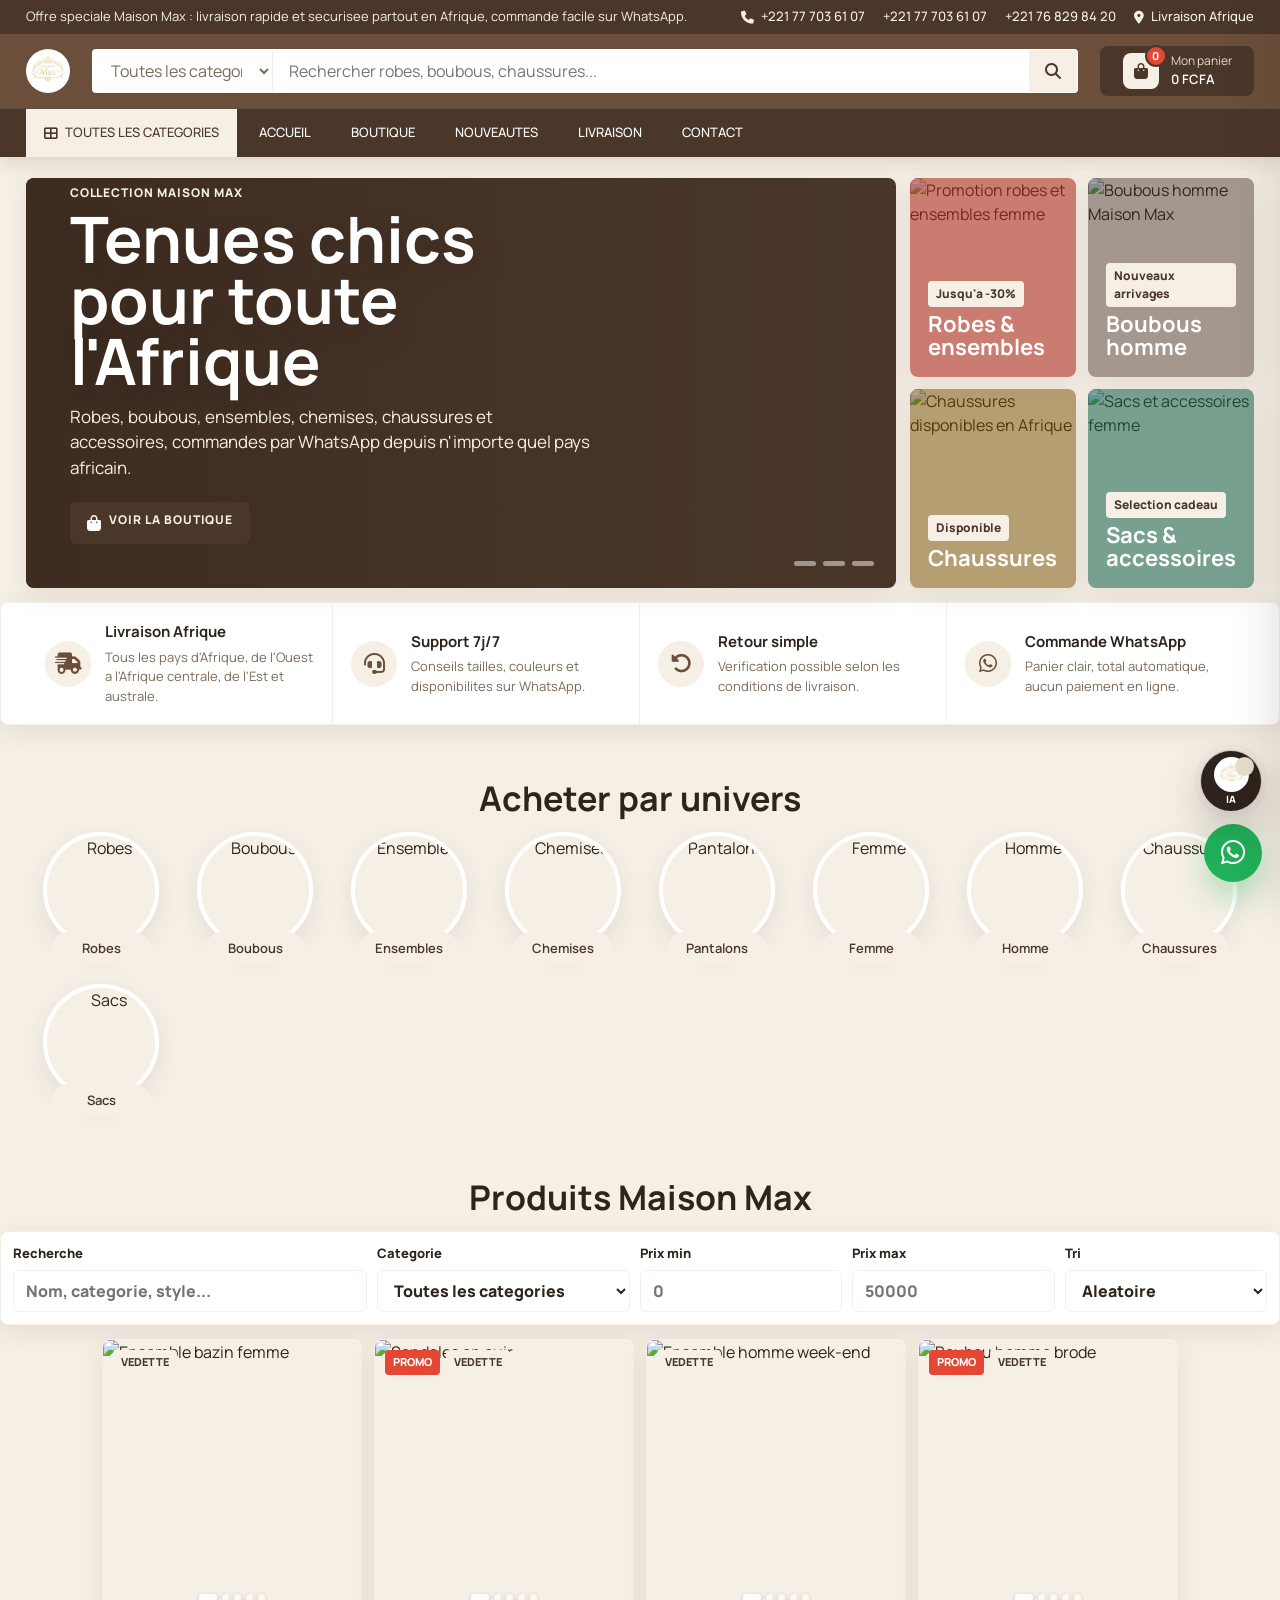
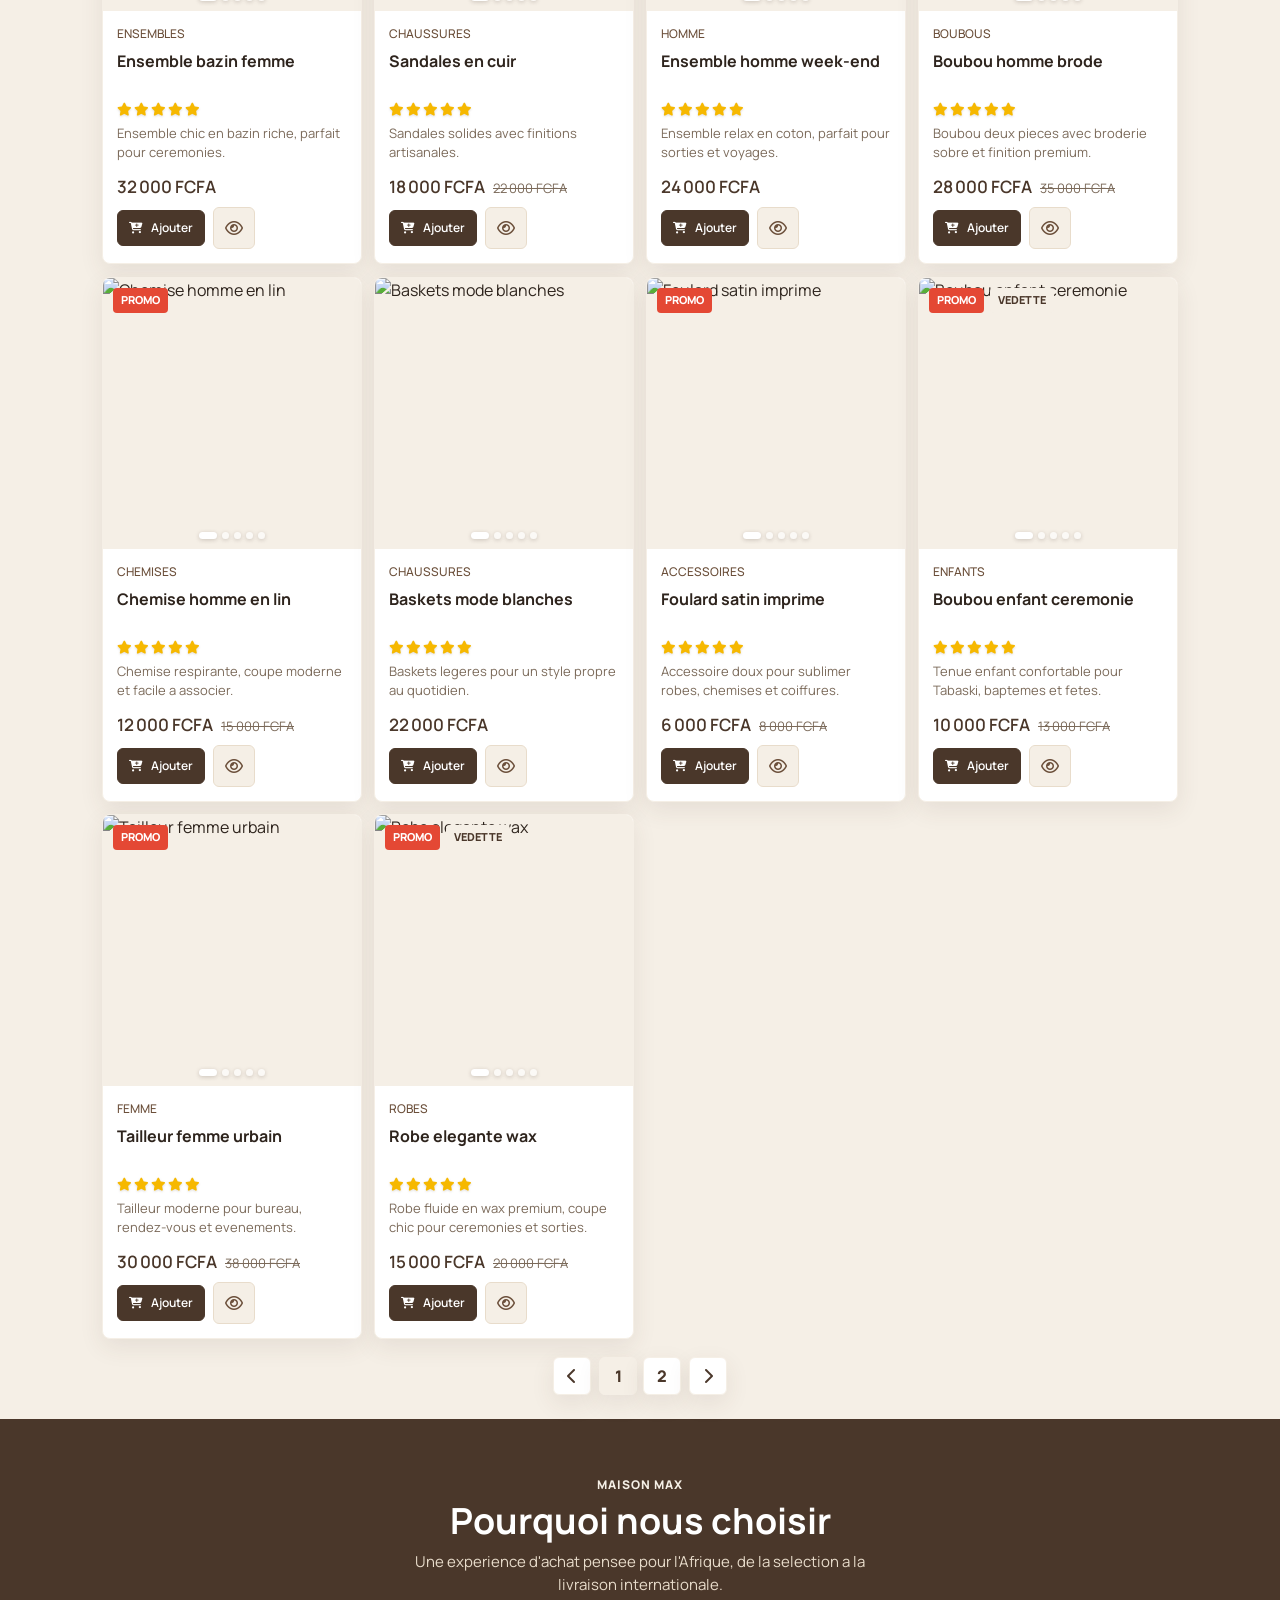
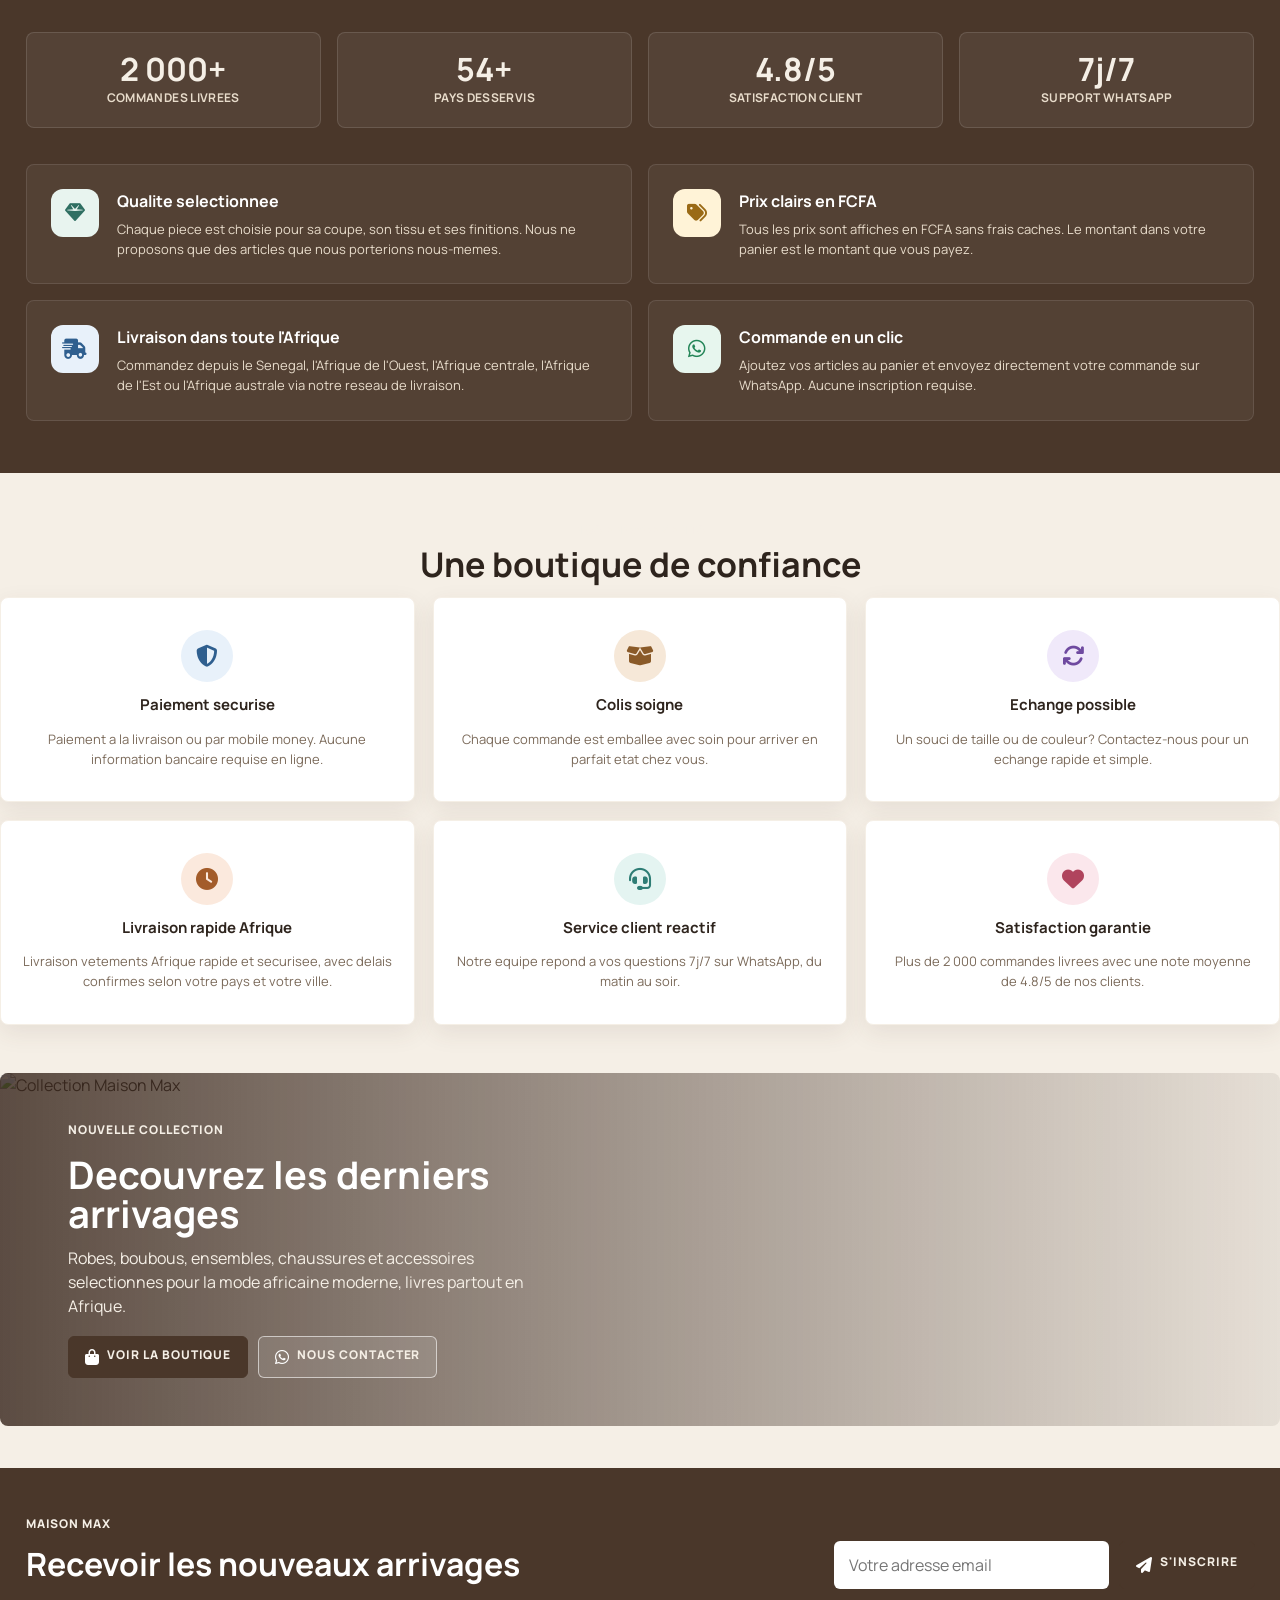
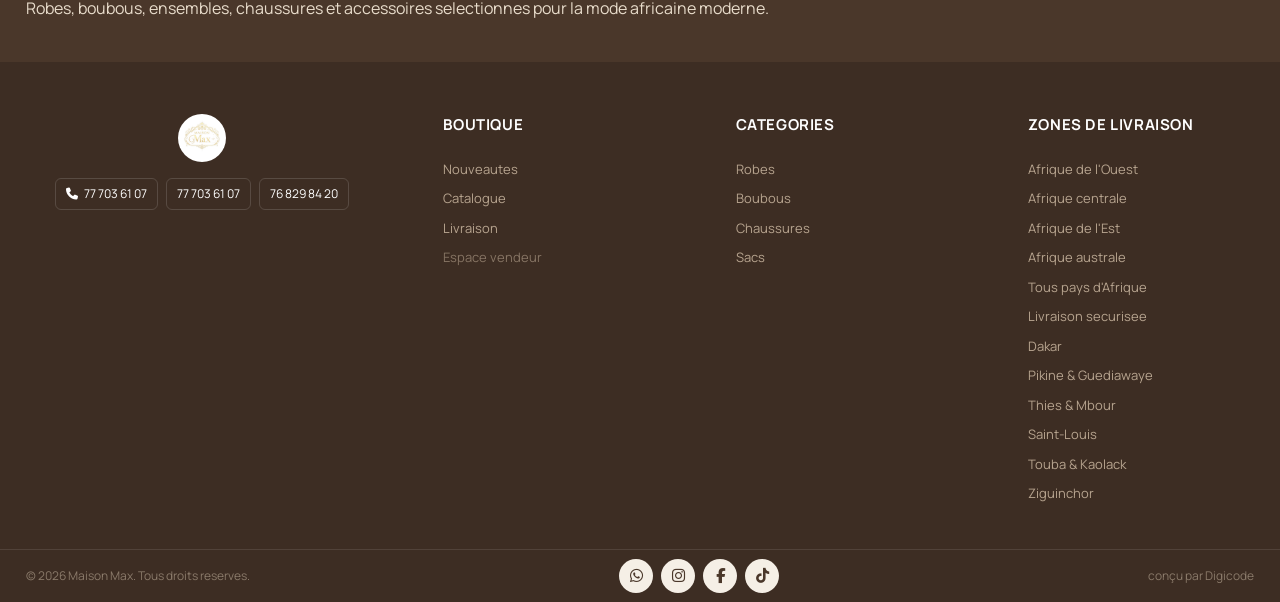
==== commit 4cd17792: "mis a jour le 23 mai" ====
--- a/index.html
+++ b/index.html
@@ -44,7 +44,7 @@
         "logo": "https://maison-max.com/assets/logo-maison-max.jpg",
         "image": "https://maison-max.com/assets/logo-maison-max.jpg",
         "description": "Boutique fashion Afrique specialisee dans les vetements tendance, la mode africaine moderne, les robes, boubous, ensembles, chemises, chaussures, sacs et accessoires.",
-        "telephone": "+221774957211",
+        "telephone": "+221777036107",
         "priceRange": "FCFA",
         "address": {
           "@type": "PostalAddress",
@@ -52,7 +52,7 @@
           "addressLocality": "Dakar"
         },
         "areaServed": ["Senegal", "Afrique de l'Ouest", "Afrique centrale", "Afrique de l'Est", "Afrique australe", "Afrique"],
-        "sameAs": ["https://wa.me/221774957211"]
+        "sameAs": ["https://wa.me/221777036107"]
       }
     </script>
   </head>
@@ -62,7 +62,7 @@
         <div class="container topbar-inner">
           <p>Offre speciale Maison Max : livraison rapide et securisee partout en Afrique, commande facile sur WhatsApp.</p>
           <div class="topbar-links" role="group" aria-label="Informations boutique">
-            <a href="tel:+221774957211"><i class="fa-solid fa-phone"></i> +221 77 495 72 11</a>
+            <a href="tel:+221777036107"><i class="fa-solid fa-phone"></i> +221 77 703 61 07</a>
             <a href="tel:+221777036107">+221 77 703 61 07</a>
             <a href="tel:+221768298420">+221 76 829 84 20</a>
             <a href="#livraison"><i class="fa-solid fa-location-dot"></i> Livraison Afrique</a>
@@ -385,7 +385,7 @@
             <p>Robes, boubous, ensembles, chaussures et accessoires selectionnes pour la mode africaine moderne, livres partout en Afrique.</p>
             <div class="cta-banner-actions">
               <a class="btn btn-primary" href="boutique.html"><i class="fa-solid fa-bag-shopping"></i><span>Voir la boutique</span></a>
-              <a class="btn btn-ghost" href="https://wa.me/221774957211"><i class="fa-brands fa-whatsapp"></i><span>Nous contacter</span></a>
+              <a class="btn btn-ghost" href="https://wa.me/221777036107"><i class="fa-brands fa-whatsapp"></i><span>Nous contacter</span></a>
             </div>
           </div>
         </div>
@@ -411,7 +411,7 @@
         <div class="footer-brand">
           <img src="assets/logo-maison-max.jpg" alt="Maison Max" width="120" height="90" loading="lazy" />
           <div class="footer-phones" aria-label="Numeros Maison Max">
-            <a href="tel:+221774957211"><i class="fa-solid fa-phone"></i> 77 495 72 11</a>
+            <a href="tel:+221777036107"><i class="fa-solid fa-phone"></i> 77 703 61 07</a>
             <a href="tel:+221777036107">77 703 61 07</a>
             <a href="tel:+221768298420">76 829 84 20</a>
           </div>
@@ -450,7 +450,7 @@
         <div class="container footer-bottom-inner">
           <p>&copy; 2026 Maison Max. Tous droits reserves.</p>
           <div class="social-links">
-            <a href="https://wa.me/221774957211" aria-label="WhatsApp Maison Max"><i class="fa-brands fa-whatsapp"></i></a>
+            <a href="https://wa.me/221777036107" aria-label="WhatsApp Maison Max"><i class="fa-brands fa-whatsapp"></i></a>
             <a href="#" aria-label="Instagram Maison Max"><i class="fa-brands fa-instagram"></i></a>
             <a href="https://www.facebook.com/share/14cTxyw7Gqs/?mibextid=wwXIfr" aria-label="Facebook Maison Max"><i class="fa-brands fa-facebook-f"></i></a>
             <a href="https://www.tiktok.com/@maisonmax221?_r=1&amp;_t=ZP-96LEehnEoP8" aria-label="TikTok Maison Max"><i class="fa-brands fa-tiktok"></i></a>
@@ -460,7 +460,7 @@
       </div>
     </footer>
 
-    <a class="floating-whatsapp" href="https://wa.me/221774957211" data-whatsapp-floating aria-label="Contacter Maison Max sur WhatsApp">
+    <a class="floating-whatsapp" href="https://wa.me/221777036107" data-whatsapp-floating aria-label="Contacter Maison Max sur WhatsApp">
       <i class="fa-brands fa-whatsapp"></i>
     </a>
 
